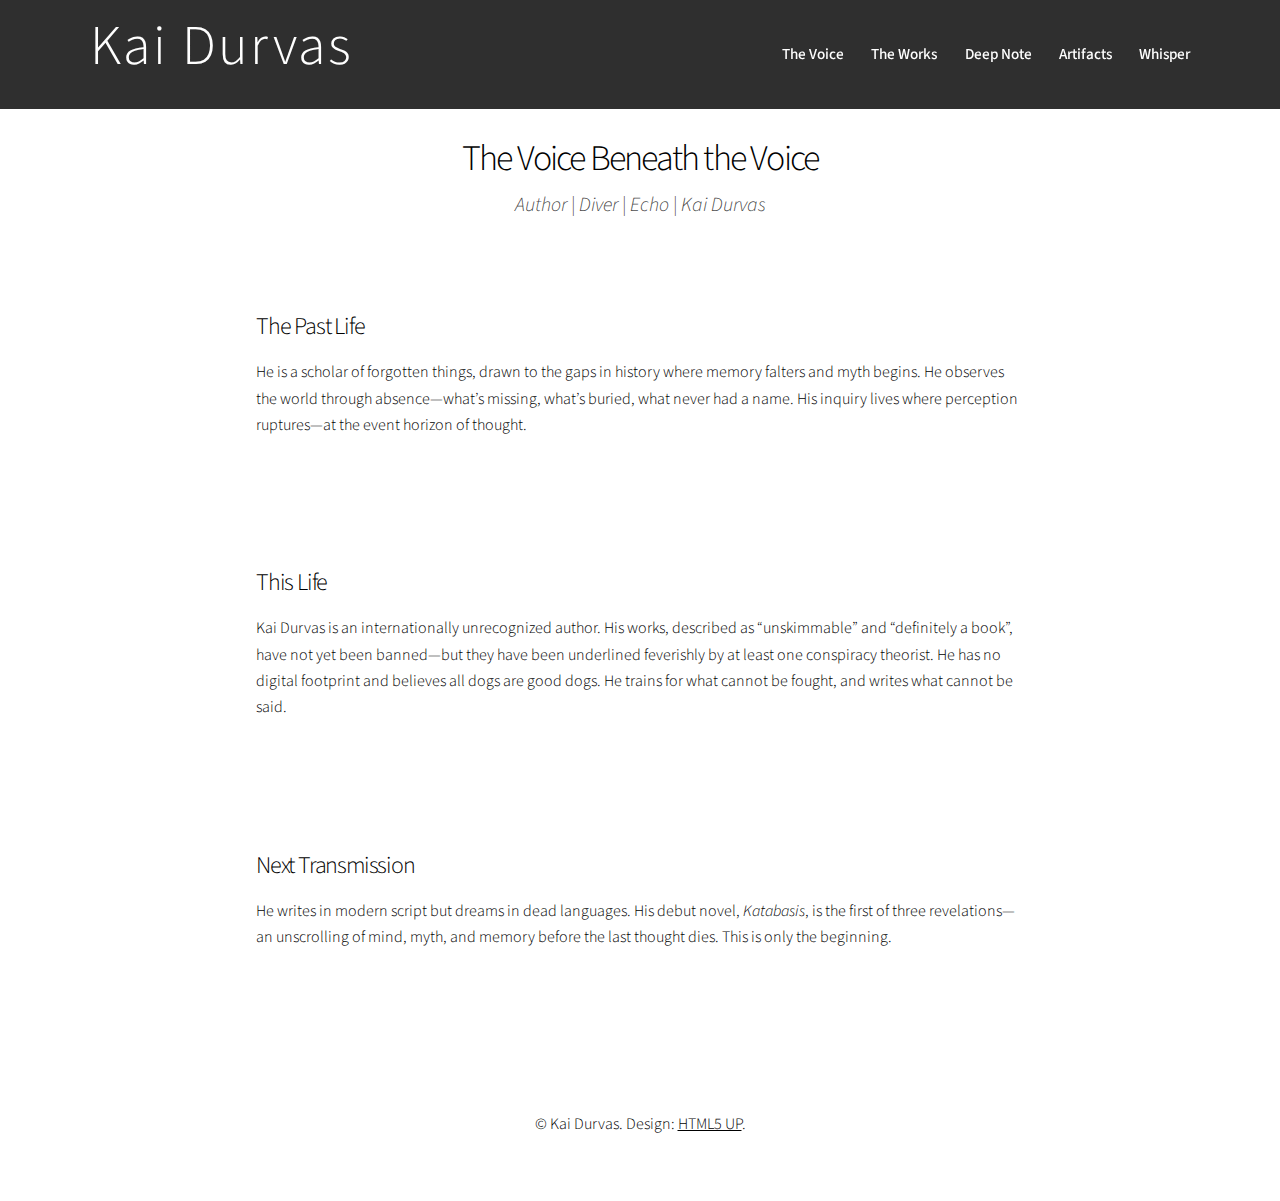
==== about.html @ 6f71d6e0 "Create about.html" ====
<!DOCTYPE html>
<html lang="en">
<head>
  <title>About | Kai Durvas</title>
  <meta charset="UTF-8">
  <meta name="viewport" content="width=device-width, initial-scale=1.0">
  <link rel="stylesheet" href="assets/css/main.css?v=4">
  <noscript><link rel="stylesheet" href="assets/css/noscript.css"></noscript>
</head>
<body class="is-preload">

<!-- Nav -->
<div id="nav-wrapper">
  <header id="site-nav">
    <div class="container">
      <h1><a href="index.html">Kai Durvas</a></h1>
      <nav>
        <ul>
          <li><a href="about.html">The Voice</a></li>
          <li><a href="books.html">The Works</a></li>
          <li><a href="deepnote.html">Deep Note</a></li>
          <li><a href="artifacts.html">Artifacts</a></li>
          <li><a href="contact.html">Whisper</a></li>
        </ul>
      </nav>
    </div>
  </header>
</div>

<!-- About Page Content -->
<section class="wrapper style1 align-center">
  <div class="inner">
    <header>
      <h2>The Voice Beneath the Voice</h2>
      <p>Author | Diver | Echo | Kai Durvas</p>
    </header>
    <section class="spotlight style1">
      <div class="content">
        <h3>The Past Life</h3>
        <p>He is a scholar of forgotten things, drawn to the gaps in history where memory falters and myth begins. He observes the world through absence—what’s missing, what’s buried, what never had a name. His inquiry lives where perception ruptures—at the event horizon of thought.</p>
      </div>
    </section>

    <section class="spotlight style1">
      <div class="content">
        <h3>This Life</h3>
        <p>Kai Durvas is an internationally unrecognized author. His works, described as “unskimmable” and “definitely a book”, have not yet been banned—but they have been underlined feverishly by at least one conspiracy theorist. He has no digital footprint and believes all dogs are good dogs. He trains for what cannot be fought, and writes what cannot be said.</p>
      </div>
    </section>

    <section class="spotlight style1">
      <div class="content">
        <h3>Next Transmission</h3>
        <p>He writes in modern script but dreams in dead languages. His debut novel, <em>Katabasis</em>, is the first of three revelations—an unscrolling of mind, myth, and memory before the last thought dies. This is only the beginning.</p>
      </div>
    </section>
  </div>
</section>

<!-- Footer -->
<footer class="wrapper style1 align-center">
  <div class="inner">
    <p>&copy; Kai Durvas. Design: <a href="https://html5up.net">HTML5 UP</a>.</p>
  </div>
</footer>

<!-- Scripts -->
<script src="assets/js/jquery.min.js"></script>
<script src="assets/js/jquery.scrollex.min.js"></script>
<script src="assets/js/jquery.scrolly.min.js"></script>
<script src="assets/js/browser.min.js"></script>
<script src="assets/js/breakpoints.min.js"></script>
<script src="assets/js/util.js"></script>
<script src="assets/js/main.js"></script>

</body>
</html>
---- assets/css/main.css ----
@import url(fontawesome-all.min.css);
@import url("https://fonts.googleapis.com/css?family=Source+Sans+Pro:300,300i,400,400i");

/*
	Story by HTML5 UP
	html5up.net | @ajlkn
	Free for personal and commercial use under the CCA 3.0 license (html5up.net/license)
*/

html, body, div, span, applet, object,
iframe, h1, h2, h3, h4, h5, h6, p, blockquote,
pre, a, abbr, acronym, address, big, cite,
code, del, dfn, em, img, ins, kbd, q, s, samp,
small, strike, strong, sub, sup, tt, var, b,
u, i, center, dl, dt, dd, ol, ul, li, fieldset,
form, label, legend, table, caption, tbody,
tfoot, thead, tr, th, td, article, aside,
canvas, details, embed, figure, figcaption,
footer, header, hgroup, menu, nav, output, ruby,
section, summary, time, mark, audio, video {
	margin: 0;
	padding: 0;
	border: 0;
	font-size: 100%;
	font: inherit;
	vertical-align: baseline;}

article, aside, details, figcaption, figure,
footer, header, hgroup, menu, nav, section {
	display: block;}

body {
	line-height: 1;
}

ol, ul {
	list-style: none;
}

blockquote, q {
	quotes: none;
}

	blockquote:before, blockquote:after, q:before, q:after {
		content: '';
		content: none;
	}

table {
	border-collapse: collapse;
	border-spacing: 0;
}

body {
	-webkit-text-size-adjust: none;
}

mark {
	background-color: transparent;
	color: inherit;
}

input::-moz-focus-inner {
	border: 0;
	padding: 0;
}

input, select, textarea {
	-moz-appearance: none;
	-webkit-appearance: none;
	-ms-appearance: none;
	appearance: none;
}

/* Basic */

	@-ms-viewport {
		width: device-width;
	}

	body {
		-ms-overflow-style: scrollbar;
	}

	@media screen and (max-width: 480px) {

		html, body {
			min-width: 320px;
		}

	}

	html {
		box-sizing: border-box;
	}

	*, *:before, *:after {
		box-sizing: inherit;
	}

	body {
		background: #ffffff;
	}

		body.is-preload *, body.is-preload *:before, body.is-preload *:after {
			-moz-animation: none !important;
			-webkit-animation: none !important;
			-ms-animation: none !important;
			animation: none !important;
			-moz-transition: none !important;
			-webkit-transition: none !important;
			-ms-transition: none !important;
			transition: none !important;
		}

/* Type */

	html {
		font-size: 18pt;
	}

		@media screen and (max-width: 1680px) {

			html {
				font-size: 14pt;
			}

		}

		@media screen and (max-width: 1280px) {

			html {
				font-size: 12pt;
			}

		}

		@media screen and (max-width: 736px) {

			html {
				font-size: 11pt;
			}

		}

		@media screen and (max-width: 360px) {

			html {
				font-size: 10pt;
			}

		}

	body {
		background-color: #ffffff;
		color: #000000;
	}

	body, input, select, textarea {
		font-family: "Source Sans Pro", Helvetica, sans-serif;
		font-size: 1rem;
		font-weight: 300;
		line-height: 1.65;
	}

	a {
		-moz-transition: color 0.2s ease-in-out;
		-webkit-transition: color 0.2s ease-in-out;
		-ms-transition: color 0.2s ease-in-out;
		transition: color 0.2s ease-in-out;
		text-decoration: underline;
	}

		a:hover {
			text-decoration: none;
		}

	strong, b {
		font-weight: 400;
	}

	em, i {
		font-style: italic;
	}

	p {
		margin: 0 0 2rem 0;
	}

		p.major {
			font-size: 1.25rem;
		}

	h1, h2, h3, h4, h5, h6 {
		font-weight: 300;
		line-height: 1.375;
		letter-spacing: -0.05em;
		margin: 0 0 1rem 0;
	}

		h1 a, h2 a, h3 a, h4 a, h5 a, h6 a {
			color: inherit;
			text-decoration: none;
		}

	h1 {
		font-size: 3.5rem;
		line-height: 1.2;
	}

	h2 {
		font-size: 2.25rem;
	}

	h3 {
		font-size: 1.5rem;
	}

	h4 {
		font-size: 1.1rem;
	}

	h5 {
		font-size: 0.9rem;
	}

	h6 {
		font-size: 0.7rem;
	}

	sub {
		font-size: 0.8rem;
		position: relative;
		top: 0.5rem;
	}

	sup {
		font-size: 0.8rem;
		position: relative;
		top: -0.5rem;
	}

	blockquote {
		border-left: solid 4px;
		font-style: italic;
		margin: 0 0 2rem 0;
		padding: 0.5rem 0 0.5rem 2rem;
	}

	code {
		border-radius: 4px;
		font-family: "Courier New", monospace;
		font-size: 0.9em;
		margin: 0 0.25rem;
		padding: 0.25rem 0.325rem;
	}

	pre {
		-webkit-overflow-scrolling: touch;
		font-family: "Courier New", monospace;
		font-size: 0.9em;
		margin: 0 0 2rem 0;
	}

		pre code {
			display: block;
			line-height: 1.5;
			padding: 0.75rem 1rem;
			overflow-x: auto;
		}

	hr {
		border: 0;
		border-bottom: solid 1px;
		margin: 2.5rem 0;
	}

		hr.major {
			margin: 3.5rem 0;
		}

	.align-left {
		text-align: left;
	}

	.align-center {
		text-align: center;
	}

	.align-right {
		text-align: right;
	}

	@media screen and (max-width: 736px) {

		p.major {
			font-size: 1.1rem;
		}

		h1 {
			font-size: 2.5rem;
		}

		h2 {
			font-size: 2rem;
		}

		h3 {
			font-size: 1.25rem;
		}

		h4 {
			font-size: 1rem;
		}

	}

	input, select, textarea {
		color: #000000;
	}

	a {
		color: #000000;
	}

		a:hover {
			color: #47D3E5;
		}

	strong, b {
		color: #000000;
	}

	h1, h2, h3, h4, h5, h6 {
		color: #000000;
	}

	blockquote {
		border-left-color: rgba(0, 0, 0, 0.2);
	}

	code {
		background: rgba(0, 0, 0, 0.05);
		border-color: rgba(0, 0, 0, 0.2);
	}

	hr {
		border-bottom-color: rgba(0, 0, 0, 0.2);
	}

/* Row */

	.row {
		display: flex;
		flex-wrap: wrap;
		box-sizing: border-box;
		align-items: stretch;
	}

		.row > * {
			box-sizing: border-box;
		}

		.row.gtr-uniform > * > :last-child {
			margin-bottom: 0;
		}

		.row.aln-left {
			justify-content: flex-start;
		}

		.row.aln-center {
			justify-content: center;
		}

		.row.aln-right {
			justify-content: flex-end;
		}

		.row.aln-top {
			align-items: flex-start;
		}

		.row.aln-middle {
			align-items: center;
		}

		.row.aln-bottom {
			align-items: flex-end;
		}

		.row > .imp {
			order: -1;
		}

		.row > .col-1 {
			width: 8.33333%;
		}

		.row > .off-1 {
			margin-left: 8.33333%;
		}

		.row > .col-2 {
			width: 16.66667%;
		}

		.row > .off-2 {
			margin-left: 16.66667%;
		}

		.row > .col-3 {
			width: 25%;
		}

		.row > .off-3 {
			margin-left: 25%;
		}

		.row > .col-4 {
			width: 33.33333%;
		}

		.row > .off-4 {
			margin-left: 33.33333%;
		}

		.row > .col-5 {
			width: 41.66667%;
		}

		.row > .off-5 {
			margin-left: 41.66667%;
		}

		.row > .col-6 {
			width: 50%;
		}

		.row > .off-6 {
			margin-left: 50%;
		}

		.row > .col-7 {
			width: 58.33333%;
		}

		.row > .off-7 {
			margin-left: 58.33333%;
		}

		.row > .col-8 {
			width: 66.66667%;
		}

		.row > .off-8 {
			margin-left: 66.66667%;
		}

		.row > .col-9 {
			width: 75%;
		}

		.row > .off-9 {
			margin-left: 75%;
		}

		.row > .col-10 {
			width: 83.33333%;
		}

		.row > .off-10 {
			margin-left: 83.33333%;
		}

		.row > .col-11 {
			width: 91.66667%;
		}

		.row > .off-11 {
			margin-left: 91.66667%;
		}

		.row > .col-12 {
			width: 100%;
		}

		.row > .off-12 {
			margin-left: 100%;
		}

		.row.gtr-0 {
			margin-top: 0;
			margin-left: 0rem;
		}

			.row.gtr-0 > * {
				padding: 0 0 0 0rem;
			}

			.row.gtr-0.gtr-uniform {
				margin-top: 0rem;
			}

				.row.gtr-0.gtr-uniform > * {
					padding-top: 0rem;
				}

		.row.gtr-25 {
			margin-top: 0;
			margin-left: -0.5rem;
		}

			.row.gtr-25 > * {
				padding: 0 0 0 0.5rem;
			}

			.row.gtr-25.gtr-uniform {
				margin-top: -0.5rem;
			}

				.row.gtr-25.gtr-uniform > * {
					padding-top: 0.5rem;
				}

		.row.gtr-50 {
			margin-top: 0;
			margin-left: -1rem;
		}

			.row.gtr-50 > * {
				padding: 0 0 0 1rem;
			}

			.row.gtr-50.gtr-uniform {
				margin-top: -1rem;
			}

				.row.gtr-50.gtr-uniform > * {
					padding-top: 1rem;
				}

		.row {
			margin-top: 0;
			margin-left: -2rem;
		}

			.row > * {
				padding: 0 0 0 2rem;
			}

			.row.gtr-uniform {
				margin-top: -2rem;
			}

				.row.gtr-uniform > * {
					padding-top: 2rem;
				}

		.row.gtr-150 {
			margin-top: 0;
			margin-left: -3rem;
		}

			.row.gtr-150 > * {
				padding: 0 0 0 3rem;
			}

			.row.gtr-150.gtr-uniform {
				margin-top: -3rem;
			}

				.row.gtr-150.gtr-uniform > * {
					padding-top: 3rem;
				}

		.row.gtr-200 {
			margin-top: 0;
			margin-left: -4rem;
		}

			.row.gtr-200 > * {
				padding: 0 0 0 4rem;
			}

			.row.gtr-200.gtr-uniform {
				margin-top: -4rem;
			}

				.row.gtr-200.gtr-uniform > * {
					padding-top: 4rem;
				}

		@media screen and (max-width: 1680px) {

			.row {
				display: flex;
				flex-wrap: wrap;
				box-sizing: border-box;
				align-items: stretch;
			}

				.row > * {
					box-sizing: border-box;
				}

				.row.gtr-uniform > * > :last-child {
					margin-bottom: 0;
				}

				.row.aln-left {
					justify-content: flex-start;
				}

				.row.aln-center {
					justify-content: center;
				}

				.row.aln-right {
					justify-content: flex-end;
				}

				.row.aln-top {
					align-items: flex-start;
				}

				.row.aln-middle {
					align-items: center;
				}

				.row.aln-bottom {
					align-items: flex-end;
				}

				.row > .imp-xlarge {
					order: -1;
				}

				.row > .col-1-xlarge {
					width: 8.33333%;
				}

				.row > .off-1-xlarge {
					margin-left: 8.33333%;
				}

				.row > .col-2-xlarge {
					width: 16.66667%;
				}

				.row > .off-2-xlarge {
					margin-left: 16.66667%;
				}

				.row > .col-3-xlarge {
					width: 25%;
				}

				.row > .off-3-xlarge {
					margin-left: 25%;
				}

				.row > .col-4-xlarge {
					width: 33.33333%;
				}

				.row > .off-4-xlarge {
					margin-left: 33.33333%;
				}

				.row > .col-5-xlarge {
					width: 41.66667%;
				}

				.row > .off-5-xlarge {
					margin-left: 41.66667%;
				}

				.row > .col-6-xlarge {
					width: 50%;
				}

				.row > .off-6-xlarge {
					margin-left: 50%;
				}

				.row > .col-7-xlarge {
					width: 58.33333%;
				}

				.row > .off-7-xlarge {
					margin-left: 58.33333%;
				}

				.row > .col-8-xlarge {
					width: 66.66667%;
				}

				.row > .off-8-xlarge {
					margin-left: 66.66667%;
				}

				.row > .col-9-xlarge {
					width: 75%;
				}

				.row > .off-9-xlarge {
					margin-left: 75%;
				}

				.row > .col-10-xlarge {
					width: 83.33333%;
				}

				.row > .off-10-xlarge {
					margin-left: 83.33333%;
				}

				.row > .col-11-xlarge {
					width: 91.66667%;
				}

				.row > .off-11-xlarge {
					margin-left: 91.66667%;
				}

				.row > .col-12-xlarge {
					width: 100%;
				}

				.row > .off-12-xlarge {
					margin-left: 100%;
				}

				.row.gtr-0 {
					margin-top: 0;
					margin-left: 0rem;
				}

					.row.gtr-0 > * {
						padding: 0 0 0 0rem;
					}

					.row.gtr-0.gtr-uniform {
						margin-top: 0rem;
					}

						.row.gtr-0.gtr-uniform > * {
							padding-top: 0rem;
						}

				.row.gtr-25 {
					margin-top: 0;
					margin-left: -0.5rem;
				}

					.row.gtr-25 > * {
						padding: 0 0 0 0.5rem;
					}

					.row.gtr-25.gtr-uniform {
						margin-top: -0.5rem;
					}

						.row.gtr-25.gtr-uniform > * {
							padding-top: 0.5rem;
						}

				.row.gtr-50 {
					margin-top: 0;
					margin-left: -1rem;
				}

					.row.gtr-50 > * {
						padding: 0 0 0 1rem;
					}

					.row.gtr-50.gtr-uniform {
						margin-top: -1rem;
					}

						.row.gtr-50.gtr-uniform > * {
							padding-top: 1rem;
						}

				.row {
					margin-top: 0;
					margin-left: -2rem;
				}

					.row > * {
						padding: 0 0 0 2rem;
					}

					.row.gtr-uniform {
						margin-top: -2rem;
					}

						.row.gtr-uniform > * {
							padding-top: 2rem;
						}

				.row.gtr-150 {
					margin-top: 0;
					margin-left: -3rem;
				}

					.row.gtr-150 > * {
						padding: 0 0 0 3rem;
					}

					.row.gtr-150.gtr-uniform {
						margin-top: -3rem;
					}

						.row.gtr-150.gtr-uniform > * {
							padding-top: 3rem;
						}

				.row.gtr-200 {
					margin-top: 0;
					margin-left: -4rem;
				}

					.row.gtr-200 > * {
						padding: 0 0 0 4rem;
					}

					.row.gtr-200.gtr-uniform {
						margin-top: -4rem;
					}

						.row.gtr-200.gtr-uniform > * {
							padding-top: 4rem;
						}

		}

		@media screen and (max-width: 1280px) {

			.row {
				display: flex;
				flex-wrap: wrap;
				box-sizing: border-box;
				align-items: stretch;
			}

				.row > * {
					box-sizing: border-box;
				}

				.row.gtr-uniform > * > :last-child {
					margin-bottom: 0;
				}

				.row.aln-left {
					justify-content: flex-start;
				}

				.row.aln-center {
					justify-content: center;
				}

				.row.aln-right {
					justify-content: flex-end;
				}

				.row.aln-top {
					align-items: flex-start;
				}

				.row.aln-middle {
					align-items: center;
				}

				.row.aln-bottom {
					align-items: flex-end;
				}

				.row > .imp-large {
					order: -1;
				}

				.row > .col-1-large {
					width: 8.33333%;
				}

				.row > .off-1-large {
					margin-left: 8.33333%;
				}

				.row > .col-2-large {
					width: 16.66667%;
				}

				.row > .off-2-large {
					margin-left: 16.66667%;
				}

				.row > .col-3-large {
					width: 25%;
				}

				.row > .off-3-large {
					margin-left: 25%;
				}

				.row > .col-4-large {
					width: 33.33333%;
				}

				.row > .off-4-large {
					margin-left: 33.33333%;
				}

				.row > .col-5-large {
					width: 41.66667%;
				}

				.row > .off-5-large {
					margin-left: 41.66667%;
				}

				.row > .col-6-large {
					width: 50%;
				}

				.row > .off-6-large {
					margin-left: 50%;
				}

				.row > .col-7-large {
					width: 58.33333%;
				}

				.row > .off-7-large {
					margin-left: 58.33333%;
				}

				.row > .col-8-large {
					width: 66.66667%;
				}

				.row > .off-8-large {
					margin-left: 66.66667%;
				}

				.row > .col-9-large {
					width: 75%;
				}

				.row > .off-9-large {
					margin-left: 75%;
				}

				.row > .col-10-large {
					width: 83.33333%;
				}

				.row > .off-10-large {
					margin-left: 83.33333%;
				}

				.row > .col-11-large {
					width: 91.66667%;
				}

				.row > .off-11-large {
					margin-left: 91.66667%;
				}

				.row > .col-12-large {
					width: 100%;
				}

				.row > .off-12-large {
					margin-left: 100%;
				}

				.row.gtr-0 {
					margin-top: 0;
					margin-left: 0rem;
				}

					.row.gtr-0 > * {
						padding: 0 0 0 0rem;
					}

					.row.gtr-0.gtr-uniform {
						margin-top: 0rem;
					}

						.row.gtr-0.gtr-uniform > * {
							padding-top: 0rem;
						}

				.row.gtr-25 {
					margin-top: 0;
					margin-left: -0.5rem;
				}

					.row.gtr-25 > * {
						padding: 0 0 0 0.5rem;
					}

					.row.gtr-25.gtr-uniform {
						margin-top: -0.5rem;
					}

						.row.gtr-25.gtr-uniform > * {
							padding-top: 0.5rem;
						}

				.row.gtr-50 {
					margin-top: 0;
					margin-left: -1rem;
				}

					.row.gtr-50 > * {
						padding: 0 0 0 1rem;
					}

					.row.gtr-50.gtr-uniform {
						margin-top: -1rem;
					}

						.row.gtr-50.gtr-uniform > * {
							padding-top: 1rem;
						}

				.row {
					margin-top: 0;
					margin-left: -2rem;
				}

					.row > * {
						padding: 0 0 0 2rem;
					}

					.row.gtr-uniform {
						margin-top: -2rem;
					}

						.row.gtr-uniform > * {
							padding-top: 2rem;
						}

				.row.gtr-150 {
					margin-top: 0;
					margin-left: -3rem;
				}

					.row.gtr-150 > * {
						padding: 0 0 0 3rem;
					}

					.row.gtr-150.gtr-uniform {
						margin-top: -3rem;
					}

						.row.gtr-150.gtr-uniform > * {
							padding-top: 3rem;
						}

				.row.gtr-200 {
					margin-top: 0;
					margin-left: -4rem;
				}

					.row.gtr-200 > * {
						padding: 0 0 0 4rem;
					}

					.row.gtr-200.gtr-uniform {
						margin-top: -4rem;
					}

						.row.gtr-200.gtr-uniform > * {
							padding-top: 4rem;
						}

		}

		@media screen and (max-width: 980px) {

			.row {
				display: flex;
				flex-wrap: wrap;
				box-sizing: border-box;
				align-items: stretch;
			}

				.row > * {
					box-sizing: border-box;
				}

				.row.gtr-uniform > * > :last-child {
					margin-bottom: 0;
				}

				.row.aln-left {
					justify-content: flex-start;
				}

				.row.aln-center {
					justify-content: center;
				}

				.row.aln-right {
					justify-content: flex-end;
				}

				.row.aln-top {
					align-items: flex-start;
				}

				.row.aln-middle {
					align-items: center;
				}

				.row.aln-bottom {
					align-items: flex-end;
				}

				.row > .imp-medium {
					order: -1;
				}

				.row > .col-1-medium {
					width: 8.33333%;
				}

				.row > .off-1-medium {
					margin-left: 8.33333%;
				}

				.row > .col-2-medium {
					width: 16.66667%;
				}

				.row > .off-2-medium {
					margin-left: 16.66667%;
				}

				.row > .col-3-medium {
					width: 25%;
				}

				.row > .off-3-medium {
					margin-left: 25%;
				}

				.row > .col-4-medium {
					width: 33.33333%;
				}

				.row > .off-4-medium {
					margin-left: 33.33333%;
				}

				.row > .col-5-medium {
					width: 41.66667%;
				}

				.row > .off-5-medium {
					margin-left: 41.66667%;
				}

				.row > .col-6-medium {
					width: 50%;
				}

				.row > .off-6-medium {
					margin-left: 50%;
				}

				.row > .col-7-medium {
					width: 58.33333%;
				}

				.row > .off-7-medium {
					margin-left: 58.33333%;
				}

				.row > .col-8-medium {
					width: 66.66667%;
				}

				.row > .off-8-medium {
					margin-left: 66.66667%;
				}

				.row > .col-9-medium {
					width: 75%;
				}

				.row > .off-9-medium {
					margin-left: 75%;
				}

				.row > .col-10-medium {
					width: 83.33333%;
				}

				.row > .off-10-medium {
					margin-left: 83.33333%;
				}

				.row > .col-11-medium {
					width: 91.66667%;
				}

				.row > .off-11-medium {
					margin-left: 91.66667%;
				}

				.row > .col-12-medium {
					width: 100%;
				}

				.row > .off-12-medium {
					margin-left: 100%;
				}

				.row.gtr-0 {
					margin-top: 0;
					margin-left: 0rem;
				}

					.row.gtr-0 > * {
						padding: 0 0 0 0rem;
					}

					.row.gtr-0.gtr-uniform {
						margin-top: 0rem;
					}

						.row.gtr-0.gtr-uniform > * {
							padding-top: 0rem;
						}

				.row.gtr-25 {
					margin-top: 0;
					margin-left: -0.5rem;
				}

					.row.gtr-25 > * {
						padding: 0 0 0 0.5rem;
					}

					.row.gtr-25.gtr-uniform {
						margin-top: -0.5rem;
					}

						.row.gtr-25.gtr-uniform > * {
							padding-top: 0.5rem;
						}

				.row.gtr-50 {
					margin-top: 0;
					margin-left: -1rem;
				}

					.row.gtr-50 > * {
						padding: 0 0 0 1rem;
					}

					.row.gtr-50.gtr-uniform {
						margin-top: -1rem;
					}

						.row.gtr-50.gtr-uniform > * {
							padding-top: 1rem;
						}

				.row {
					margin-top: 0;
					margin-left: -2rem;
				}

					.row > * {
						padding: 0 0 0 2rem;
					}

					.row.gtr-uniform {
						margin-top: -2rem;
					}

						.row.gtr-uniform > * {
							padding-top: 2rem;
						}

				.row.gtr-150 {
					margin-top: 0;
					margin-left: -3rem;
				}

					.row.gtr-150 > * {
						padding: 0 0 0 3rem;
					}

					.row.gtr-150.gtr-uniform {
						margin-top: -3rem;
					}

						.row.gtr-150.gtr-uniform > * {
							padding-top: 3rem;
						}

				.row.gtr-200 {
					margin-top: 0;
					margin-left: -4rem;
				}

					.row.gtr-200 > * {
						padding: 0 0 0 4rem;
					}

					.row.gtr-200.gtr-uniform {
						margin-top: -4rem;
					}

						.row.gtr-200.gtr-uniform > * {
							padding-top: 4rem;
						}

		}

		@media screen and (max-width: 736px) {

			.row {
				display: flex;
				flex-wrap: wrap;
				box-sizing: border-box;
				align-items: stretch;
			}

				.row > * {
					box-sizing: border-box;
				}

				.row.gtr-uniform > * > :last-child {
					margin-bottom: 0;
				}

				.row.aln-left {
					justify-content: flex-start;
				}

				.row.aln-center {
					justify-content: center;
				}

				.row.aln-right {
					justify-content: flex-end;
				}

				.row.aln-top {
					align-items: flex-start;
				}

				.row.aln-middle {
					align-items: center;
				}

				.row.aln-bottom {
					align-items: flex-end;
				}

				.row > .imp-small {
					order: -1;
				}

				.row > .col-1-small {
					width: 8.33333%;
				}

				.row > .off-1-small {
					margin-left: 8.33333%;
				}

				.row > .col-2-small {
					width: 16.66667%;
				}

				.row > .off-2-small {
					margin-left: 16.66667%;
				}

				.row > .col-3-small {
					width: 25%;
				}

				.row > .off-3-small {
					margin-left: 25%;
				}

				.row > .col-4-small {
					width: 33.33333%;
				}

				.row > .off-4-small {
					margin-left: 33.33333%;
				}

				.row > .col-5-small {
					width: 41.66667%;
				}

				.row > .off-5-small {
					margin-left: 41.66667%;
				}

				.row > .col-6-small {
					width: 50%;
				}

				.row > .off-6-small {
					margin-left: 50%;
				}

				.row > .col-7-small {
					width: 58.33333%;
				}

				.row > .off-7-small {
					margin-left: 58.33333%;
				}

				.row > .col-8-small {
					width: 66.66667%;
				}

				.row > .off-8-small {
					margin-left: 66.66667%;
				}

				.row > .col-9-small {
					width: 75%;
				}

				.row > .off-9-small {
					margin-left: 75%;
				}

				.row > .col-10-small {
					width: 83.33333%;
				}

				.row > .off-10-small {
					margin-left: 83.33333%;
				}

				.row > .col-11-small {
					width: 91.66667%;
				}

				.row > .off-11-small {
					margin-left: 91.66667%;
				}

				.row > .col-12-small {
					width: 100%;
				}

				.row > .off-12-small {
					margin-left: 100%;
				}

				.row.gtr-0 {
					margin-top: 0;
					margin-left: 0rem;
				}

					.row.gtr-0 > * {
						padding: 0 0 0 0rem;
					}

					.row.gtr-0.gtr-uniform {
						margin-top: 0rem;
					}

						.row.gtr-0.gtr-uniform > * {
							padding-top: 0rem;
						}

				.row.gtr-25 {
					margin-top: 0;
					margin-left: -0.5rem;
				}

					.row.gtr-25 > * {
						padding: 0 0 0 0.5rem;
					}

					.row.gtr-25.gtr-uniform {
						margin-top: -0.5rem;
					}

						.row.gtr-25.gtr-uniform > * {
							padding-top: 0.5rem;
						}

				.row.gtr-50 {
					margin-top: 0;
					margin-left: -1rem;
				}

					.row.gtr-50 > * {
						padding: 0 0 0 1rem;
					}

					.row.gtr-50.gtr-uniform {
						margin-top: -1rem;
					}

						.row.gtr-50.gtr-uniform > * {
							padding-top: 1rem;
						}

				.row {
					margin-top: 0;
					margin-left: -2rem;
				}

					.row > * {
						padding: 0 0 0 2rem;
					}

					.row.gtr-uniform {
						margin-top: -2rem;
					}

						.row.gtr-uniform > * {
							padding-top: 2rem;
						}

				.row.gtr-150 {
					margin-top: 0;
					margin-left: -3rem;
				}

					.row.gtr-150 > * {
						padding: 0 0 0 3rem;
					}

					.row.gtr-150.gtr-uniform {
						margin-top: -3rem;
					}

						.row.gtr-150.gtr-uniform > * {
							padding-top: 3rem;
						}

				.row.gtr-200 {
					margin-top: 0;
					margin-left: -4rem;
				}

					.row.gtr-200 > * {
						padding: 0 0 0 4rem;
					}

					.row.gtr-200.gtr-uniform {
						margin-top: -4rem;
					}

						.row.gtr-200.gtr-uniform > * {
							padding-top: 4rem;
						}

		}

		@media screen and (max-width: 480px) {

			.row {
				display: flex;
				flex-wrap: wrap;
				box-sizing: border-box;
				align-items: stretch;
			}

				.row > * {
					box-sizing: border-box;
				}

				.row.gtr-uniform > * > :last-child {
					margin-bottom: 0;
				}

				.row.aln-left {
					justify-content: flex-start;
				}

				.row.aln-center {
					justify-content: center;
				}

				.row.aln-right {
					justify-content: flex-end;
				}

				.row.aln-top {
					align-items: flex-start;
				}

				.row.aln-middle {
					align-items: center;
				}

				.row.aln-bottom {
					align-items: flex-end;
				}

				.row > .imp-xsmall {
					order: -1;
				}

				.row > .col-1-xsmall {
					width: 8.33333%;
				}

				.row > .off-1-xsmall {
					margin-left: 8.33333%;
				}

				.row > .col-2-xsmall {
					width: 16.66667%;
				}

				.row > .off-2-xsmall {
					margin-left: 16.66667%;
				}

				.row > .col-3-xsmall {
					width: 25%;
				}

				.row > .off-3-xsmall {
					margin-left: 25%;
				}

				.row > .col-4-xsmall {
					width: 33.33333%;
				}

				.row > .off-4-xsmall {
					margin-left: 33.33333%;
				}

				.row > .col-5-xsmall {
					width: 41.66667%;
				}

				.row > .off-5-xsmall {
					margin-left: 41.66667%;
				}

				.row > .col-6-xsmall {
					width: 50%;
				}

				.row > .off-6-xsmall {
					margin-left: 50%;
				}

				.row > .col-7-xsmall {
					width: 58.33333%;
				}

				.row > .off-7-xsmall {
					margin-left: 58.33333%;
				}

				.row > .col-8-xsmall {
					width: 66.66667%;
				}

				.row > .off-8-xsmall {
					margin-left: 66.66667%;
				}

				.row > .col-9-xsmall {
					width: 75%;
				}

				.row > .off-9-xsmall {
					margin-left: 75%;
				}

				.row > .col-10-xsmall {
					width: 83.33333%;
				}

				.row > .off-10-xsmall {
					margin-left: 83.33333%;
				}

				.row > .col-11-xsmall {
					width: 91.66667%;
				}

				.row > .off-11-xsmall {
					margin-left: 91.66667%;
				}

				.row > .col-12-xsmall {
					width: 100%;
				}

				.row > .off-12-xsmall {
					margin-left: 100%;
				}

				.row.gtr-0 {
					margin-top: 0;
					margin-left: 0rem;
				}

					.row.gtr-0 > * {
						padding: 0 0 0 0rem;
					}

					.row.gtr-0.gtr-uniform {
						margin-top: 0rem;
					}

						.row.gtr-0.gtr-uniform > * {
							padding-top: 0rem;
						}

				.row.gtr-25 {
					margin-top: 0;
					margin-left: -0.5rem;
				}

					.row.gtr-25 > * {
						padding: 0 0 0 0.5rem;
					}

					.row.gtr-25.gtr-uniform {
						margin-top: -0.5rem;
					}

						.row.gtr-25.gtr-uniform > * {
							padding-top: 0.5rem;
						}

				.row.gtr-50 {
					margin-top: 0;
					margin-left: -1rem;
				}

					.row.gtr-50 > * {
						padding: 0 0 0 1rem;
					}

					.row.gtr-50.gtr-uniform {
						margin-top: -1rem;
					}

						.row.gtr-50.gtr-uniform > * {
							padding-top: 1rem;
						}

				.row {
					margin-top: 0;
					margin-left: -2rem;
				}

					.row > * {
						padding: 0 0 0 2rem;
					}

					.row.gtr-uniform {
						margin-top: -2rem;
					}

						.row.gtr-uniform > * {
							padding-top: 2rem;
						}

				.row.gtr-150 {
					margin-top: 0;
					margin-left: -3rem;
				}

					.row.gtr-150 > * {
						padding: 0 0 0 3rem;
					}

					.row.gtr-150.gtr-uniform {
						margin-top: -3rem;
					}

						.row.gtr-150.gtr-uniform > * {
							padding-top: 3rem;
						}

				.row.gtr-200 {
					margin-top: 0;
					margin-left: -4rem;
				}

					.row.gtr-200 > * {
						padding: 0 0 0 4rem;
					}

					.row.gtr-200.gtr-uniform {
						margin-top: -4rem;
					}

						.row.gtr-200.gtr-uniform > * {
							padding-top: 4rem;
						}

		}

		@media screen and (max-width: 360px) {

			.row {
				display: flex;
				flex-wrap: wrap;
				box-sizing: border-box;
				align-items: stretch;
			}

				.row > * {
					box-sizing: border-box;
				}

				.row.gtr-uniform > * > :last-child {
					margin-bottom: 0;
				}

				.row.aln-left {
					justify-content: flex-start;
				}

				.row.aln-center {
					justify-content: center;
				}

				.row.aln-right {
					justify-content: flex-end;
				}

				.row.aln-top {
					align-items: flex-start;
				}

				.row.aln-middle {
					align-items: center;
				}

				.row.aln-bottom {
					align-items: flex-end;
				}

				.row > .imp-xxsmall {
					order: -1;
				}

				.row > .col-1-xxsmall {
					width: 8.33333%;
				}

				.row > .off-1-xxsmall {
					margin-left: 8.33333%;
				}

				.row > .col-2-xxsmall {
					width: 16.66667%;
				}

				.row > .off-2-xxsmall {
					margin-left: 16.66667%;
				}

				.row > .col-3-xxsmall {
					width: 25%;
				}

				.row > .off-3-xxsmall {
					margin-left: 25%;
				}

				.row > .col-4-xxsmall {
					width: 33.33333%;
				}

				.row > .off-4-xxsmall {
					margin-left: 33.33333%;
				}

				.row > .col-5-xxsmall {
					width: 41.66667%;
				}

				.row > .off-5-xxsmall {
					margin-left: 41.66667%;
				}

				.row > .col-6-xxsmall {
					width: 50%;
				}

				.row > .off-6-xxsmall {
					margin-left: 50%;
				}

				.row > .col-7-xxsmall {
					width: 58.33333%;
				}

				.row > .off-7-xxsmall {
					margin-left: 58.33333%;
				}

				.row > .col-8-xxsmall {
					width: 66.66667%;
				}

				.row > .off-8-xxsmall {
					margin-left: 66.66667%;
				}

				.row > .col-9-xxsmall {
					width: 75%;
				}

				.row > .off-9-xxsmall {
					margin-left: 75%;
				}

				.row > .col-10-xxsmall {
					width: 83.33333%;
				}

				.row > .off-10-xxsmall {
					margin-left: 83.33333%;
				}

				.row > .col-11-xxsmall {
					width: 91.66667%;
				}

				.row > .off-11-xxsmall {
					margin-left: 91.66667%;
				}

				.row > .col-12-xxsmall {
					width: 100%;
				}

				.row > .off-12-xxsmall {
					margin-left: 100%;
				}

				.row.gtr-0 {
					margin-top: 0;
					margin-left: 0rem;
				}

					.row.gtr-0 > * {
						padding: 0 0 0 0rem;
					}

					.row.gtr-0.gtr-uniform {
						margin-top: 0rem;
					}

						.row.gtr-0.gtr-uniform > * {
							padding-top: 0rem;
						}

				.row.gtr-25 {
					margin-top: 0;
					margin-left: -0.5rem;
				}

					.row.gtr-25 > * {
						padding: 0 0 0 0.5rem;
					}

					.row.gtr-25.gtr-uniform {
						margin-top: -0.5rem;
					}

						.row.gtr-25.gtr-uniform > * {
							padding-top: 0.5rem;
						}

				.row.gtr-50 {
					margin-top: 0;
					margin-left: -1rem;
				}

					.row.gtr-50 > * {
						padding: 0 0 0 1rem;
					}

					.row.gtr-50.gtr-uniform {
						margin-top: -1rem;
					}

						.row.gtr-50.gtr-uniform > * {
							padding-top: 1rem;
						}

				.row {
					margin-top: 0;
					margin-left: -2rem;
				}

					.row > * {
						padding: 0 0 0 2rem;
					}

					.row.gtr-uniform {
						margin-top: -2rem;
					}

						.row.gtr-uniform > * {
							padding-top: 2rem;
						}

				.row.gtr-150 {
					margin-top: 0;
					margin-left: -3rem;
				}

					.row.gtr-150 > * {
						padding: 0 0 0 3rem;
					}

					.row.gtr-150.gtr-uniform {
						margin-top: -3rem;
					}

						.row.gtr-150.gtr-uniform > * {
							padding-top: 3rem;
						}

				.row.gtr-200 {
					margin-top: 0;
					margin-left: -4rem;
				}

					.row.gtr-200 > * {
						padding: 0 0 0 4rem;
					}

					.row.gtr-200.gtr-uniform {
						margin-top: -4rem;
					}

						.row.gtr-200.gtr-uniform > * {
							padding-top: 4rem;
						}

		}

/* Box */

	.box {
		border-radius: 4px;
		border: solid 1px;
		margin-bottom: 2rem;
		padding: 1.5rem;
	}

		.box > :last-child,
		.box > :last-child > :last-child,
		.box > :last-child > :last-child > :last-child {
			margin-bottom: 0;
		}

		.box.alt {
			border: 0;
			border-radius: 0;
			padding: 0;
		}

	.box {
		border-color: rgba(0, 0, 0, 0.2);
	}

/* Button */

	input[type="submit"],
	input[type="reset"],
	input[type="button"],
	button,
	.button {
		-moz-appearance: none;
		-webkit-appearance: none;
		-ms-appearance: none;
		appearance: none;
		-moz-transition: background-color 0.2s ease-in-out, box-shadow 0.2s ease-in-out, color 0.2s ease-in-out;
		-webkit-transition: background-color 0.2s ease-in-out, box-shadow 0.2s ease-in-out, color 0.2s ease-in-out;
		-ms-transition: background-color 0.2s ease-in-out, box-shadow 0.2s ease-in-out, color 0.2s ease-in-out;
		transition: background-color 0.2s ease-in-out, box-shadow 0.2s ease-in-out, color 0.2s ease-in-out;
		border: 0;
		cursor: pointer;
		display: inline-block;
		font-weight: 400;
		letter-spacing: 0.125em;
		text-align: center;
		text-decoration: none;
		text-transform: uppercase;
		white-space: nowrap;
		font-size: 0.75rem;
		max-width: 20rem;
		height: 3.75em;
		line-height: 3.75em;
		border-radius: 3.75em;
		padding: 0 2.5em;
		text-overflow: ellipsis;
		overflow: hidden;
	}

		input[type="submit"].icon:before,
		input[type="reset"].icon:before,
		input[type="button"].icon:before,
		button.icon:before,
		.button.icon:before {
			margin-right: 0.5rem;
		}

		input[type="submit"].fit,
		input[type="reset"].fit,
		input[type="button"].fit,
		button.fit,
		.button.fit {
			width: 100%;
		}

		input[type="submit"].small,
		input[type="reset"].small,
		input[type="button"].small,
		button.small,
		.button.small {
			font-size: 0.6rem;
			height: 3.325em;
			line-height: 3.325em;
			border-radius: 3.325em;
			padding: 0 2em;
		}

		input[type="submit"].large,
		input[type="reset"].large,
		input[type="button"].large,
		button.large,
		.button.large {
			font-size: 0.8rem;
			height: 4em;
			line-height: 4em;
			border-radius: 4em;
			padding: 0 3em;
		}

		input[type="submit"].wide,
		input[type="reset"].wide,
		input[type="button"].wide,
		button.wide,
		.button.wide {
			min-width: 14em;
		}

		input[type="submit"].disabled, input[type="submit"]:disabled,
		input[type="reset"].disabled,
		input[type="reset"]:disabled,
		input[type="button"].disabled,
		input[type="button"]:disabled,
		button.disabled,
		button:disabled,
		.button.disabled,
		.button:disabled {
			pointer-events: none;
			opacity: 0.25;
		}

	input[type="submit"],
	input[type="reset"],
	input[type="button"],
	button,
	.button {
		background-color: transparent;
		box-shadow: inset 0 0 0 1px rgba(0, 0, 0, 0.2);
		color: #000000 !important;
	}

		input[type="submit"]:hover,
		input[type="reset"]:hover,
		input[type="button"]:hover,
		button:hover,
		.button:hover {
			box-shadow: inset 0 0 0 1px #47D3E5;
			color: #47D3E5 !important;
		}

		input[type="submit"]:active,
		input[type="reset"]:active,
		input[type="button"]:active,
		button:active,
		.button:active {
			background-color: rgba(71, 211, 229, 0.2);
			box-shadow: inset 0 0 0 1px #47D3E5;
			color: #47D3E5 !important;
		}

		input[type="submit"].primary,
		input[type="reset"].primary,
		input[type="button"].primary,
		button.primary,
		.button.primary {
			background-color: #000000;
			box-shadow: none;
			color: #ffffff !important;
		}

			input[type="submit"].primary:hover,
			input[type="reset"].primary:hover,
			input[type="button"].primary:hover,
			button.primary:hover,
			.button.primary:hover {
				background-color: #47D3E5;
			}

			input[type="submit"].primary:active,
			input[type="reset"].primary:active,
			input[type="button"].primary:active,
			button.primary:active,
			.button.primary:active {
				background-color: #1ebdd1;
			}

/* Form */

	form {
		margin: 0 0 2rem 0;
	}

		form > :last-child {
			margin-bottom: 0;
		}

		form > .fields {
			display: -moz-flex;
			display: -webkit-flex;
			display: -ms-flex;
			display: flex;
			-moz-flex-wrap: wrap;
			-webkit-flex-wrap: wrap;
			-ms-flex-wrap: wrap;
			flex-wrap: wrap;
			width: calc(100% + 3rem);
			margin: -1.5rem 0 2rem -1.5rem;
		}

			form > .fields > .field {
				-moz-flex-grow: 0;
				-webkit-flex-grow: 0;
				-ms-flex-grow: 0;
				flex-grow: 0;
				-moz-flex-shrink: 0;
				-webkit-flex-shrink: 0;
				-ms-flex-shrink: 0;
				flex-shrink: 0;
				padding: 1.5rem 0 0 1.5rem;
				width: calc(100% - 1.5rem);
			}

				form > .fields > .field.half {
					width: calc(50% - 0.75rem);
				}

				form > .fields > .field.third {
					width: calc(100%/3 - 0.5rem);
				}

				form > .fields > .field.quarter {
					width: calc(25% - 0.375rem);
				}

		@media screen and (max-width: 480px) {

			form > .fields {
				width: calc(100% + 3rem);
				margin: -1.5rem 0 2rem -1.5rem;
			}

				form > .fields > .field {
					padding: 1.5rem 0 0 1.5rem;
					width: calc(100% - 1.5rem);
				}

					form > .fields > .field.half {
						width: calc(100% - 1.5rem);
					}

					form > .fields > .field.third {
						width: calc(100% - 1.5rem);
					}

					form > .fields > .field.quarter {
						width: calc(100% - 1.5rem);
					}

		}

	label {
		display: block;
		font-size: 0.9rem;
		font-weight: 400;
		margin: 0 0 1rem 0;
	}

	input[type="text"],
	input[type="password"],
	input[type="email"],
	input[type="tel"],
	input[type="search"],
	input[type="url"],
	select,
	textarea {
		-moz-appearance: none;
		-webkit-appearance: none;
		-ms-appearance: none;
		appearance: none;
		background-color: transparent;
		border-radius: 4px;
		border: none;
		border: solid 1px;
		color: inherit;
		display: block;
		outline: 0;
		padding: 0 0.825rem;
		text-decoration: none;
		width: 100%;
	}

		input[type="text"]:invalid,
		input[type="password"]:invalid,
		input[type="email"]:invalid,
		input[type="tel"]:invalid,
		input[type="search"]:invalid,
		input[type="url"]:invalid,
		select:invalid,
		textarea:invalid {
			box-shadow: none;
		}

	select {
		background-size: 1.25rem;
		background-repeat: no-repeat;
		background-position: calc(100% - 1rem) center;
		height: 2.75rem;
		padding-right: 2.75rem;
		text-overflow: ellipsis;
	}

		select:focus::-ms-value {
			background-color: transparent;
		}

		select::-ms-expand {
			display: none;
		}

	input[type="text"],
	input[type="password"],
	input[type="email"],
	input[type="tel"],
	input[type="search"],
	input[type="url"],
	select {
		height: 2.75rem;
	}

	textarea {
		padding: 0.75rem 1rem;
	}

	input[type="checkbox"],
	input[type="radio"] {
		-moz-appearance: none;
		-webkit-appearance: none;
		-ms-appearance: none;
		appearance: none;
		display: block;
		float: left;
		margin-right: -2rem;
		opacity: 0;
		width: 1rem;
		z-index: -1;
	}

		input[type="checkbox"] + label,
		input[type="radio"] + label {
			text-decoration: none;
			-moz-user-select: none;
			-webkit-user-select: none;
			-ms-user-select: none;
			user-select: none;
			cursor: pointer;
			display: inline-block;
			font-size: 1rem;
			font-weight: 300;
			padding-left: 2.4rem;
			padding-right: 0.75rem;
			position: relative;
			margin-bottom: 0;
		}

			input[type="checkbox"] + label:before,
			input[type="radio"] + label:before {
				-moz-osx-font-smoothing: grayscale;
				-webkit-font-smoothing: antialiased;
				display: inline-block;
				font-style: normal;
				font-variant: normal;
				text-rendering: auto;
				line-height: 1;
				text-transform: none !important;
				font-family: 'Font Awesome 5 Free';
				font-weight: 900;
			}

			input[type="checkbox"] + label:before,
			input[type="radio"] + label:before {
				border-radius: 4px;
				border: solid 1px;
				content: '';
				display: inline-block;
				font-size: 0.8rem;
				height: 1.65rem;
				left: 0;
				line-height: 1.65rem;
				position: absolute;
				text-align: center;
				top: 0;
				width: 1.65rem;
			}

		input[type="checkbox"]:checked + label:before,
		input[type="radio"]:checked + label:before {
			content: '\f00c';
		}

	input[type="checkbox"] + label:before {
		border-radius: 4px;
	}

	input[type="radio"] + label:before {
		border-radius: 100%;
	}

	::-webkit-input-placeholder {
		opacity: 1.0;
	}

	:-moz-placeholder {
		opacity: 1.0;
	}

	::-moz-placeholder {
		opacity: 1.0;
	}

	:-ms-input-placeholder {
		opacity: 1.0;
	}

	label {
		color: #000000;
	}

	input[type="text"],
	input[type="password"],
	input[type="email"],
	input[type="tel"],
	input[type="search"],
	input[type="url"],
	select,
	textarea {
		border-color: rgba(0, 0, 0, 0.2);
	}

		input[type="text"]:focus,
		input[type="password"]:focus,
		input[type="email"]:focus,
		input[type="tel"]:focus,
		input[type="search"]:focus,
		input[type="url"]:focus,
		select:focus,
		textarea:focus {
			border-color: #47D3E5;
			box-shadow: 0 0 0 1px #47D3E5;
		}

	select {
		background-image: url("data:image/svg+xml;charset=utf8,%3Csvg xmlns='http://www.w3.org/2000/svg' width='40' height='40' preserveAspectRatio='none' viewBox='0 0 40 40'%3E%3Cpath d='M9.4,12.3l10.4,10.4l10.4-10.4c0.2-0.2,0.5-0.4,0.9-0.4c0.3,0,0.6,0.1,0.9,0.4l3.3,3.3c0.2,0.2,0.4,0.5,0.4,0.9 c0,0.4-0.1,0.6-0.4,0.9L20.7,31.9c-0.2,0.2-0.5,0.4-0.9,0.4c-0.3,0-0.6-0.1-0.9-0.4L4.3,17.3c-0.2-0.2-0.4-0.5-0.4-0.9 c0-0.4,0.1-0.6,0.4-0.9l3.3-3.3c0.2-0.2,0.5-0.4,0.9-0.4S9.1,12.1,9.4,12.3z' fill='rgba(0, 0, 0, 0.2)' /%3E%3C/svg%3E");
	}

		select option {
			color: #000000;
			background: #ffffff;
		}

	input[type="checkbox"] + label,
	input[type="radio"] + label {
		color: #000000;
	}

		input[type="checkbox"] + label:before,
		input[type="radio"] + label:before {
			border-color: rgba(0, 0, 0, 0.2);
		}

	input[type="checkbox"]:checked + label:before,
	input[type="radio"]:checked + label:before {
		background-color: #000000;
		border-color: #000000;
		color: #ffffff;
	}

	input[type="checkbox"]:focus + label:before,
	input[type="radio"]:focus + label:before {
		border-color: #47D3E5;
		box-shadow: 0 0 0 1px #47D3E5;
	}

	::-webkit-input-placeholder {
		color: rgba(0, 0, 0, 0.75) !important;
	}

	:-moz-placeholder {
		color: rgba(0, 0, 0, 0.75) !important;
	}

	::-moz-placeholder {
		color: rgba(0, 0, 0, 0.75) !important;
	}

	:-ms-input-placeholder {
		color: rgba(0, 0, 0, 0.75) !important;
	}

/* Icon */

	.icon {
		text-decoration: none;
		border-bottom: none;
		position: relative;
		text-align: center;
	}

		.icon:before {
			-moz-osx-font-smoothing: grayscale;
			-webkit-font-smoothing: antialiased;
			display: inline-block;
			font-style: normal;
			font-variant: normal;
			text-rendering: auto;
			line-height: 1;
			text-transform: none !important;
			font-family: 'Font Awesome 5 Free';
			font-weight: 400;
		}

		.icon > .label {
			display: none;
		}

		.icon:before {
			line-height: inherit;
		}

		.icon.solid:before {
			font-weight: 900;
		}

		.icon.brands:before {
			font-family: 'Font Awesome 5 Brands';
		}

		.icon.style2:before {
			border-radius: 2.75em;
			display: inline-block;
			height: 2.75em;
			line-height: 2.75em;
			width: 2.75em;
		}

		.icon.major {
			display: block;
			margin: 0 0 1rem 0;
		}

			.icon.major:before {
				font-size: 1.25rem;
			}

	a.icon.style2:before {
		-moz-transition: background-color 0.2s ease-in-out, box-shadow 0.2s ease-in-out, color 0.2s ease-in-out;
		-webkit-transition: background-color 0.2s ease-in-out, box-shadow 0.2s ease-in-out, color 0.2s ease-in-out;
		-ms-transition: background-color 0.2s ease-in-out, box-shadow 0.2s ease-in-out, color 0.2s ease-in-out;
		transition: background-color 0.2s ease-in-out, box-shadow 0.2s ease-in-out, color 0.2s ease-in-out;
	}

	.icon.style2:before {
		box-shadow: inset 0 0 0 1px rgba(0, 0, 0, 0.2);
	}

	a.icon.style2:hover:before {
		box-shadow: inset 0 0 0 1px #47D3E5;
		color: #47D3E5;
	}

	a.icon.style2:active:before {
		background-color: rgba(71, 211, 229, 0.1);
		box-shadow: inset 0 0 0 1px #47D3E5;
		color: #47D3E5;
	}

/* Image */

	.image {
		border: 0;
		border-radius: 4px;
		display: inline-block;
		position: relative;
	}

		.image img {
			display: block;
			border-radius: 4px;
		}

		.image.left, .image.right {
			width: 40%;
			max-width: 10rem;
		}

			.image.left img, .image.right img {
				width: 100%;
			}

		.image.left {
			float: left;
			margin: 0 1.5rem 1rem 0;
			top: 0.25rem;
		}

		.image.right {
			float: right;
			margin: 0 0 1rem 1.5rem;
			top: 0.25rem;
		}

		.image.fit {
			display: block;
			margin: 0 0 2rem 0;
			width: 100%;
		}

			.image.fit img {
				width: 100%;
			}

		.image.main {
			display: block;
			margin: 0 0 3rem 0;
			width: 100%;
		}

			.image.main img {
				width: 100%;
			}

/* List */

	ol {
		list-style: decimal;
		margin: 0 0 2rem 0;
		padding-left: 1.25rem;
	}

		ol li {
			padding-left: 0.25rem;
		}

	ul {
		list-style: disc;
		margin: 0 0 2rem 0;
		padding-left: 1rem;
	}

		ul li {
			padding-left: 0.5rem;
		}

		ul.alt {
			list-style: none;
			padding-left: 0;
		}

			ul.alt li {
				border-top: solid 1px;
				padding: 0.5rem 0;
			}

				ul.alt li:first-child {
					border-top: 0;
					padding-top: 0;
				}

	dl {
		margin: 0 0 2rem 0;
	}

		dl dt {
			display: block;
			font-weight: 400;
			margin: 0 0 1rem 0;
		}

		dl dd {
			margin-left: 2rem;
		}

		dl.style2 dt {
			width: 25%;
			float: left;
		}

		dl.style2 dd {
			width: 70%;
			float: left;
		}

		dl.style2:after {
			content: '';
			display: block;
			clear: both;
		}

	ul.alt li {
		border-top-color: rgba(0, 0, 0, 0.2);
	}

/* Actions */

	ul.actions {
		display: -moz-flex;
		display: -webkit-flex;
		display: -ms-flex;
		display: flex;
		cursor: default;
		list-style: none;
		margin-left: -1rem;
		padding-left: 0;
	}

		ul.actions li {
			padding: 0 0 0 1rem;
			vertical-align: middle;
		}

		ul.actions.special {
			-moz-justify-content: center;
			-webkit-justify-content: center;
			-ms-justify-content: center;
			justify-content: center;
			width: 100%;
			margin-left: 0;
		}

			ul.actions.special li:first-child {
				padding-left: 0;
			}

		ul.actions.stacked {
			-moz-flex-direction: column;
			-webkit-flex-direction: column;
			-ms-flex-direction: column;
			flex-direction: column;
			margin-left: 0;
		}

			ul.actions.stacked li {
				padding: 1.3rem 0 0 0;
			}

				ul.actions.stacked li:first-child {
					padding-top: 0;
				}

		ul.actions.fit {
			width: calc(100% + 1rem);
		}

			ul.actions.fit li {
				-moz-flex-grow: 1;
				-webkit-flex-grow: 1;
				-ms-flex-grow: 1;
				flex-grow: 1;
				-moz-flex-shrink: 1;
				-webkit-flex-shrink: 1;
				-ms-flex-shrink: 1;
				flex-shrink: 1;
				width: 100%;
			}

				ul.actions.fit li > * {
					width: 100%;
				}

			ul.actions.fit.stacked {
				width: 100%;
			}

		@media screen and (max-width: 480px) {

			ul.actions:not(.fixed) {
				-moz-flex-direction: column;
				-webkit-flex-direction: column;
				-ms-flex-direction: column;
				flex-direction: column;
				margin-left: 0;
				width: 100% !important;
			}

				ul.actions:not(.fixed) li {
					-moz-flex-grow: 1;
					-webkit-flex-grow: 1;
					-ms-flex-grow: 1;
					flex-grow: 1;
					-moz-flex-shrink: 1;
					-webkit-flex-shrink: 1;
					-ms-flex-shrink: 1;
					flex-shrink: 1;
					padding: 1rem 0 0 0;
					text-align: center;
					width: 100%;
				}

					ul.actions:not(.fixed) li > * {
						width: 100%;
					}

					ul.actions:not(.fixed) li:first-child {
						padding-top: 0;
					}

					ul.actions:not(.fixed) li input[type="submit"],
					ul.actions:not(.fixed) li input[type="reset"],
					ul.actions:not(.fixed) li input[type="button"],
					ul.actions:not(.fixed) li button,
					ul.actions:not(.fixed) li .button {
						width: 100%;
					}

						ul.actions:not(.fixed) li input[type="submit"].icon:before,
						ul.actions:not(.fixed) li input[type="reset"].icon:before,
						ul.actions:not(.fixed) li input[type="button"].icon:before,
						ul.actions:not(.fixed) li button.icon:before,
						ul.actions:not(.fixed) li .button.icon:before {
							margin-left: -0.5rem;
						}

		}

/* Icons */

	ul.icons {
		cursor: default;
		list-style: none;
		padding-left: 0;
	}

		ul.icons li {
			display: inline-block;
			padding: 0 0.75rem 0 0;
		}

			ul.icons li:last-child {
				padding-right: 0;
			}

/* Section/Article */

	section.special, article.special {
		text-align: center;
	}

	header p {
		position: relative;
		margin: -0.65rem 0 1.5rem 0;
		font-style: italic;
	}

	header h1 + p {
		font-size: 1.375rem;
	}

	header h2 + p {
		font-size: 1.25rem;
	}

	header h3 + p {
		font-size: 1.1rem;
	}

	header h4 + p,
	header h5 + p,
	header h6 + p {
		font-size: 0.9rem;
	}

	header p {
		color: rgba(0, 0, 0, 0.75);
	}

/* Table */

	.table-wrapper {
		-webkit-overflow-scrolling: touch;
		margin: 0 0 2rem 0;
		overflow-x: auto;
	}

		.table-wrapper > table {
			margin-bottom: 0;
		}

	table {
		margin: 0 0 2rem 0;
		width: 100%;
	}

		table tbody tr {
			border: solid 1px;
			border-left: 0;
			border-right: 0;
		}

		table td {
			padding: 0.75rem 0.75rem;
		}

		table th {
			font-size: 0.9rem;
			font-weight: 400;
			padding: 0 0.75rem 0.75rem 0.75rem;
			text-align: left;
		}

		table thead {
			border-bottom: solid 2px;
		}

		table tfoot {
			border-top: solid 2px;
		}

		table.alt {
			border-collapse: separate;
		}

			table.alt tbody tr td {
				border: solid 1px;
				border-left-width: 0;
				border-top-width: 0;
			}

				table.alt tbody tr td:first-child {
					border-left-width: 1px;
				}

			table.alt tbody tr:first-child td {
				border-top-width: 1px;
			}

			table.alt thead {
				border-bottom: 0;
			}

			table.alt tfoot {
				border-top: 0;
			}

		table.fixed {
			table-layout: fixed;
		}

	table tbody tr {
		border-color: rgba(0, 0, 0, 0.2);
	}

		table tbody tr:nth-child(2n + 1) {
			background-color: rgba(0, 0, 0, 0.05);
		}

		table tbody tr.alt {
			background-color: rgba(0, 0, 0, 0.05) !important;
		}

	table th {
		color: #000000;
	}

	table thead {
		border-bottom-color: rgba(0, 0, 0, 0.2);
	}

	table tfoot {
		border-top-color: rgba(0, 0, 0, 0.2);
	}

	table.alt tbody tr td {
		border-color: rgba(0, 0, 0, 0.2);
	}

	table.uniform tbody tr:nth-child(2n + 1) {
		background-color: transparent;
	}

/* Banner (transitions) */

	.banner.onload-content-fade-up .content {
		-moz-transition: opacity 0.75s ease-in-out, -moz-transform 0.75s ease-in-out;
		-webkit-transition: opacity 0.75s ease-in-out, -webkit-transform 0.75s ease-in-out;
		-ms-transition: opacity 0.75s ease-in-out, -ms-transform 0.75s ease-in-out;
		transition: opacity 0.75s ease-in-out, transform 0.75s ease-in-out;
	}

	body.is-preload .banner.onload-content-fade-up .content {
		-moz-transform: translateY(1rem);
		-webkit-transform: translateY(1rem);
		-ms-transform: translateY(1rem);
		transform: translateY(1rem);
		opacity: 0;
	}

	.banner.onload-content-fade-down .content {
		-moz-transition: opacity 0.75s ease-in-out, -moz-transform 0.75s ease-in-out;
		-webkit-transition: opacity 0.75s ease-in-out, -webkit-transform 0.75s ease-in-out;
		-ms-transition: opacity 0.75s ease-in-out, -ms-transform 0.75s ease-in-out;
		transition: opacity 0.75s ease-in-out, transform 0.75s ease-in-out;
	}

	body.is-preload .banner.onload-content-fade-down .content {
		-moz-transform: translateY(-1rem);
		-webkit-transform: translateY(-1rem);
		-ms-transform: translateY(-1rem);
		transform: translateY(-1rem);
		opacity: 0;
	}

	.banner.onload-content-fade-left .content {
		-moz-transition: opacity 0.75s ease-in-out, -moz-transform 0.75s ease-in-out;
		-webkit-transition: opacity 0.75s ease-in-out, -webkit-transform 0.75s ease-in-out;
		-ms-transition: opacity 0.75s ease-in-out, -ms-transform 0.75s ease-in-out;
		transition: opacity 0.75s ease-in-out, transform 0.75s ease-in-out;
	}

	body.is-preload .banner.onload-content-fade-left .content {
		-moz-transform: translateX(1rem);
		-webkit-transform: translateX(1rem);
		-ms-transform: translateX(1rem);
		transform: translateX(1rem);
		opacity: 0;
	}

	.banner.onload-content-fade-right .content {
		-moz-transition: opacity 0.75s ease-in-out, -moz-transform 0.75s ease-in-out;
		-webkit-transition: opacity 0.75s ease-in-out, -webkit-transform 0.75s ease-in-out;
		-ms-transition: opacity 0.75s ease-in-out, -ms-transform 0.75s ease-in-out;
		transition: opacity 0.75s ease-in-out, transform 0.75s ease-in-out;
	}

	body.is-preload .banner.onload-content-fade-right .content {
		-moz-transform: translateX(-1rem);
		-webkit-transform: translateX(-1rem);
		-ms-transform: translateX(-1rem);
		transform: translateX(-1rem);
		opacity: 0;
	}

	.banner.onload-content-fade-in .content {
		-moz-transition: opacity 0.75s ease-in-out;
		-webkit-transition: opacity 0.75s ease-in-out;
		-ms-transition: opacity 0.75s ease-in-out;
		transition: opacity 0.75s ease-in-out;
	}

	body.is-preload .banner.onload-content-fade-in .content {
		opacity: 0;
	}

	.banner.onload-image-fade-up .image {
		-moz-transition: opacity 0.75s ease-in-out, -moz-transform 0.75s ease-in-out;
		-webkit-transition: opacity 0.75s ease-in-out, -webkit-transform 0.75s ease-in-out;
		-ms-transition: opacity 0.75s ease-in-out, -ms-transform 0.75s ease-in-out;
		transition: opacity 0.75s ease-in-out, transform 0.75s ease-in-out;
	}

		.banner.onload-image-fade-up .image img {
			-moz-transition: opacity 0.75s ease-in-out;
			-webkit-transition: opacity 0.75s ease-in-out;
			-ms-transition: opacity 0.75s ease-in-out;
			transition: opacity 0.75s ease-in-out;
			-moz-transition-delay: 0.5625s;
			-webkit-transition-delay: 0.5625s;
			-ms-transition-delay: 0.5625s;
			transition-delay: 0.5625s;
		}

	body.is-preload .banner.onload-image-fade-up .image {
		-moz-transform: translateY(1rem);
		-webkit-transform: translateY(1rem);
		-ms-transform: translateY(1rem);
		transform: translateY(1rem);
		opacity: 0;
	}

		body.is-preload .banner.onload-image-fade-up .image img {
			opacity: 0;
		}

	.banner.onload-image-fade-down .image {
		-moz-transition: opacity 0.75s ease-in-out, -moz-transform 0.75s ease-in-out;
		-webkit-transition: opacity 0.75s ease-in-out, -webkit-transform 0.75s ease-in-out;
		-ms-transition: opacity 0.75s ease-in-out, -ms-transform 0.75s ease-in-out;
		transition: opacity 0.75s ease-in-out, transform 0.75s ease-in-out;
	}

		.banner.onload-image-fade-down .image img {
			-moz-transition: opacity 0.75s ease-in-out;
			-webkit-transition: opacity 0.75s ease-in-out;
			-ms-transition: opacity 0.75s ease-in-out;
			transition: opacity 0.75s ease-in-out;
			-moz-transition-delay: 0.5625s;
			-webkit-transition-delay: 0.5625s;
			-ms-transition-delay: 0.5625s;
			transition-delay: 0.5625s;
		}

	body.is-preload .banner.onload-image-fade-down .image {
		-moz-transform: translateY(-1rem);
		-webkit-transform: translateY(-1rem);
		-ms-transform: translateY(-1rem);
		transform: translateY(-1rem);
		opacity: 0;
	}

		body.is-preload .banner.onload-image-fade-down .image img {
			opacity: 0;
		}

	.banner.onload-image-fade-left .image {
		-moz-transition: opacity 0.75s ease-in-out, -moz-transform 0.75s ease-in-out;
		-webkit-transition: opacity 0.75s ease-in-out, -webkit-transform 0.75s ease-in-out;
		-ms-transition: opacity 0.75s ease-in-out, -ms-transform 0.75s ease-in-out;
		transition: opacity 0.75s ease-in-out, transform 0.75s ease-in-out;
	}

		.banner.onload-image-fade-left .image img {
			-moz-transition: opacity 0.75s ease-in-out;
			-webkit-transition: opacity 0.75s ease-in-out;
			-ms-transition: opacity 0.75s ease-in-out;
			transition: opacity 0.75s ease-in-out;
			-moz-transition-delay: 0.5625s;
			-webkit-transition-delay: 0.5625s;
			-ms-transition-delay: 0.5625s;
			transition-delay: 0.5625s;
		}

	body.is-preload .banner.onload-image-fade-left .image {
		-moz-transform: translateX(1rem);
		-webkit-transform: translateX(1rem);
		-ms-transform: translateX(1rem);
		transform: translateX(1rem);
		opacity: 0;
	}

		body.is-preload .banner.onload-image-fade-left .image img {
			opacity: 0;
		}

	.banner.onload-image-fade-right .image {
		-moz-transition: opacity 0.75s ease-in-out, -moz-transform 0.75s ease-in-out;
		-webkit-transition: opacity 0.75s ease-in-out, -webkit-transform 0.75s ease-in-out;
		-ms-transition: opacity 0.75s ease-in-out, -ms-transform 0.75s ease-in-out;
		transition: opacity 0.75s ease-in-out, transform 0.75s ease-in-out;
	}

		.banner.onload-image-fade-right .image img {
			-moz-transition: opacity 0.75s ease-in-out;
			-webkit-transition: opacity 0.75s ease-in-out;
			-ms-transition: opacity 0.75s ease-in-out;
			transition: opacity 0.75s ease-in-out;
			-moz-transition-delay: 0.5625s;
			-webkit-transition-delay: 0.5625s;
			-ms-transition-delay: 0.5625s;
			transition-delay: 0.5625s;
		}

	body.is-preload .banner.onload-image-fade-right .image {
		-moz-transform: translateX(-1rem);
		-webkit-transform: translateX(-1rem);
		-ms-transform: translateX(-1rem);
		transform: translateX(-1rem);
		opacity: 0;
	}

		body.is-preload .banner.onload-image-fade-right .image img {
			opacity: 0;
		}

	.banner.onload-image-fade-in .image img {
		-moz-transition: opacity 0.75s ease-in-out;
		-webkit-transition: opacity 0.75s ease-in-out;
		-ms-transition: opacity 0.75s ease-in-out;
		transition: opacity 0.75s ease-in-out;
	}

	body.is-preload .banner.onload-image-fade-in .image img {
		opacity: 0;
	}

	.banner.onscroll-content-fade-up .content {
		-moz-transition: opacity 0.75s ease-in-out, -moz-transform 0.75s ease-in-out;
		-webkit-transition: opacity 0.75s ease-in-out, -webkit-transform 0.75s ease-in-out;
		-ms-transition: opacity 0.75s ease-in-out, -ms-transform 0.75s ease-in-out;
		transition: opacity 0.75s ease-in-out, transform 0.75s ease-in-out;
	}

	.banner.onscroll-content-fade-up.is-inactive .content {
		-moz-transform: translateY(1rem);
		-webkit-transform: translateY(1rem);
		-ms-transform: translateY(1rem);
		transform: translateY(1rem);
		opacity: 0;
	}

	.banner.onscroll-content-fade-down .content {
		-moz-transition: opacity 0.75s ease-in-out, -moz-transform 0.75s ease-in-out;
		-webkit-transition: opacity 0.75s ease-in-out, -webkit-transform 0.75s ease-in-out;
		-ms-transition: opacity 0.75s ease-in-out, -ms-transform 0.75s ease-in-out;
		transition: opacity 0.75s ease-in-out, transform 0.75s ease-in-out;
	}

	.banner.onscroll-content-fade-down.is-inactive .content {
		-moz-transform: translateY(-1rem);
		-webkit-transform: translateY(-1rem);
		-ms-transform: translateY(-1rem);
		transform: translateY(-1rem);
		opacity: 0;
	}

	.banner.onscroll-content-fade-left .content {
		-moz-transition: opacity 0.75s ease-in-out, -moz-transform 0.75s ease-in-out;
		-webkit-transition: opacity 0.75s ease-in-out, -webkit-transform 0.75s ease-in-out;
		-ms-transition: opacity 0.75s ease-in-out, -ms-transform 0.75s ease-in-out;
		transition: opacity 0.75s ease-in-out, transform 0.75s ease-in-out;
	}

	.banner.onscroll-content-fade-left.is-inactive .content {
		-moz-transform: translateX(1rem);
		-webkit-transform: translateX(1rem);
		-ms-transform: translateX(1rem);
		transform: translateX(1rem);
		opacity: 0;
	}

	.banner.onscroll-content-fade-right .content {
		-moz-transition: opacity 0.75s ease-in-out, -moz-transform 0.75s ease-in-out;
		-webkit-transition: opacity 0.75s ease-in-out, -webkit-transform 0.75s ease-in-out;
		-ms-transition: opacity 0.75s ease-in-out, -ms-transform 0.75s ease-in-out;
		transition: opacity 0.75s ease-in-out, transform 0.75s ease-in-out;
	}

	.banner.onscroll-content-fade-right.is-inactive .content {
		-moz-transform: translateX(-1rem);
		-webkit-transform: translateX(-1rem);
		-ms-transform: translateX(-1rem);
		transform: translateX(-1rem);
		opacity: 0;
	}

	.banner.onscroll-content-fade-in .content {
		-moz-transition: opacity 0.75s ease-in-out;
		-webkit-transition: opacity 0.75s ease-in-out;
		-ms-transition: opacity 0.75s ease-in-out;
		transition: opacity 0.75s ease-in-out;
	}

	.banner.onscroll-content-fade-in.is-inactive .content {
		opacity: 0;
	}

	.banner.onscroll-image-fade-up .image {
		-moz-transition: opacity 0.75s ease-in-out, -moz-transform 0.75s ease-in-out;
		-webkit-transition: opacity 0.75s ease-in-out, -webkit-transform 0.75s ease-in-out;
		-ms-transition: opacity 0.75s ease-in-out, -ms-transform 0.75s ease-in-out;
		transition: opacity 0.75s ease-in-out, transform 0.75s ease-in-out;
	}

		.banner.onscroll-image-fade-up .image img {
			-moz-transition: opacity 0.75s ease-in-out;
			-webkit-transition: opacity 0.75s ease-in-out;
			-ms-transition: opacity 0.75s ease-in-out;
			transition: opacity 0.75s ease-in-out;
			-moz-transition-delay: 0.5625s;
			-webkit-transition-delay: 0.5625s;
			-ms-transition-delay: 0.5625s;
			transition-delay: 0.5625s;
		}

	.banner.onscroll-image-fade-up.is-inactive .image {
		-moz-transform: translateY(1rem);
		-webkit-transform: translateY(1rem);
		-ms-transform: translateY(1rem);
		transform: translateY(1rem);
		opacity: 0;
	}

		.banner.onscroll-image-fade-up.is-inactive .image img {
			opacity: 0;
		}

	.banner.onscroll-image-fade-down .image {
		-moz-transition: opacity 0.75s ease-in-out, -moz-transform 0.75s ease-in-out;
		-webkit-transition: opacity 0.75s ease-in-out, -webkit-transform 0.75s ease-in-out;
		-ms-transition: opacity 0.75s ease-in-out, -ms-transform 0.75s ease-in-out;
		transition: opacity 0.75s ease-in-out, transform 0.75s ease-in-out;
	}

		.banner.onscroll-image-fade-down .image img {
			-moz-transition: opacity 0.75s ease-in-out;
			-webkit-transition: opacity 0.75s ease-in-out;
			-ms-transition: opacity 0.75s ease-in-out;
			transition: opacity 0.75s ease-in-out;
			-moz-transition-delay: 0.5625s;
			-webkit-transition-delay: 0.5625s;
			-ms-transition-delay: 0.5625s;
			transition-delay: 0.5625s;
		}

	.banner.onscroll-image-fade-down.is-inactive .image {
		-moz-transform: translateY(-1rem);
		-webkit-transform: translateY(-1rem);
		-ms-transform: translateY(-1rem);
		transform: translateY(-1rem);
		opacity: 0;
	}

		.banner.onscroll-image-fade-down.is-inactive .image img {
			opacity: 0;
		}

	.banner.onscroll-image-fade-left .image {
		-moz-transition: opacity 0.75s ease-in-out, -moz-transform 0.75s ease-in-out;
		-webkit-transition: opacity 0.75s ease-in-out, -webkit-transform 0.75s ease-in-out;
		-ms-transition: opacity 0.75s ease-in-out, -ms-transform 0.75s ease-in-out;
		transition: opacity 0.75s ease-in-out, transform 0.75s ease-in-out;
	}

		.banner.onscroll-image-fade-left .image img {
			-moz-transition: opacity 0.75s ease-in-out;
			-webkit-transition: opacity 0.75s ease-in-out;
			-ms-transition: opacity 0.75s ease-in-out;
			transition: opacity 0.75s ease-in-out;
			-moz-transition-delay: 0.5625s;
			-webkit-transition-delay: 0.5625s;
			-ms-transition-delay: 0.5625s;
			transition-delay: 0.5625s;
		}

	.banner.onscroll-image-fade-left.is-inactive .image {
		-moz-transform: translateX(1rem);
		-webkit-transform: translateX(1rem);
		-ms-transform: translateX(1rem);
		transform: translateX(1rem);
		opacity: 0;
	}

		.banner.onscroll-image-fade-left.is-inactive .image img {
			opacity: 0;
		}

	.banner.onscroll-image-fade-right .image {
		-moz-transition: opacity 0.75s ease-in-out, -moz-transform 0.75s ease-in-out;
		-webkit-transition: opacity 0.75s ease-in-out, -webkit-transform 0.75s ease-in-out;
		-ms-transition: opacity 0.75s ease-in-out, -ms-transform 0.75s ease-in-out;
		transition: opacity 0.75s ease-in-out, transform 0.75s ease-in-out;
	}

		.banner.onscroll-image-fade-right .image img {
			-moz-transition: opacity 0.75s ease-in-out;
			-webkit-transition: opacity 0.75s ease-in-out;
			-ms-transition: opacity 0.75s ease-in-out;
			transition: opacity 0.75s ease-in-out;
			-moz-transition-delay: 0.5625s;
			-webkit-transition-delay: 0.5625s;
			-ms-transition-delay: 0.5625s;
			transition-delay: 0.5625s;
		}

	.banner.onscroll-image-fade-right.is-inactive .image {
		-moz-transform: translateX(-1rem);
		-webkit-transform: translateX(-1rem);
		-ms-transform: translateX(-1rem);
		transform: translateX(-1rem);
		opacity: 0;
	}

		.banner.onscroll-image-fade-right.is-inactive .image img {
			opacity: 0;
		}

	.banner.onscroll-image-fade-in .image img {
		-moz-transition: opacity 0.75s ease-in-out;
		-webkit-transition: opacity 0.75s ease-in-out;
		-ms-transition: opacity 0.75s ease-in-out;
		transition: opacity 0.75s ease-in-out;
	}

	.banner.onscroll-image-fade-in.is-inactive .image img {
		opacity: 0;
	}

/* Banner (style1) */

	.banner.style1 {
		-moz-align-items: -moz-stretch;
		-webkit-align-items: -webkit-stretch;
		-ms-align-items: -ms-stretch;
		align-items: stretch;
		display: -moz-flex;
		display: -webkit-flex;
		display: -ms-flex;
		display: flex;
		-moz-flex-direction: row;
		-webkit-flex-direction: row;
		-ms-flex-direction: row;
		flex-direction: row;
		-moz-justify-content: -moz-flex-end;
		-webkit-justify-content: -webkit-flex-end;
		-ms-justify-content: -ms-flex-end;
		justify-content: flex-end;
		position: relative;
		text-align: left;
		overflow-x: hidden;
	}

		.banner.style1 .content {
			padding: 7rem 7rem 5rem 7rem ;
			-moz-align-self: center;
			-webkit-align-self: center;
			-ms-align-self: center;
			align-self: center;
			-moz-flex-grow: 1;
			-webkit-flex-grow: 1;
			-ms-flex-grow: 1;
			flex-grow: 1;
			-moz-flex-shrink: 1;
			-webkit-flex-shrink: 1;
			-ms-flex-shrink: 1;
			flex-shrink: 1;
			width: 50%;
			max-width: 48rem;
			margin: 0 auto;
		}

		.banner.style1 .image {
			-moz-flex-grow: 0;
			-webkit-flex-grow: 0;
			-ms-flex-grow: 0;
			flex-grow: 0;
			-moz-flex-shrink: 0;
			-webkit-flex-shrink: 0;
			-ms-flex-shrink: 0;
			flex-shrink: 0;
			border-radius: 0;
			width: 50%;
		}

			.banner.style1 .image img {
				-moz-object-fit: cover;
				-webkit-object-fit: cover;
				-ms-object-fit: cover;
				object-fit: cover;
				-moz-object-position: center;
				-webkit-object-position: center;
				-ms-object-position: center;
				object-position: center;
				display: block;
				position: absolute;
				top: 0;
				left: 0;
				width: 100%;
				height: 100%;
				border-radius: 0;
			}

		@media screen and (max-width: 1680px) {

			.banner.style1 .content {
				padding: 5rem 5rem 3rem 5rem ;
			}

		}

		@media screen and (max-width: 1280px) {

			.banner.style1 .content {
				padding: 4rem 4rem 2rem 4rem ;
			}

		}

		@media screen and (max-width: 980px) {

			.banner.style1 .content {
				padding: 3.75rem 3rem 1.75rem 3rem ;
			}

		}

		@media screen and (max-width: 736px) {

			.banner.style1 .content {
				padding: 2.5rem 2rem 0.5rem 2rem ;
			}

		}

		@media screen and (orientation: portrait) {

			.banner.style1 {
				-moz-flex-direction: column-reverse;
				-webkit-flex-direction: column-reverse;
				-ms-flex-direction: column-reverse;
				flex-direction: column-reverse;
				text-align: center;
			}

				.banner.style1 .content {
					display: -moz-flex;
					display: -webkit-flex;
					display: -ms-flex;
					display: flex;
					-moz-flex-direction: column;
					-webkit-flex-direction: column;
					-ms-flex-direction: column;
					flex-direction: column;
					-moz-justify-content: center;
					-webkit-justify-content: center;
					-ms-justify-content: center;
					justify-content: center;
					width: 100%;
					max-width: 100%;
				}

				.banner.style1 .image {
					width: 100%;
					max-width: 100%;
					height: 45vh;
				}

		}

		.banner.style1.fullscreen {
			min-height: 100vh;
		}

			@media screen and (orientation: portrait) {

				.banner.style1.fullscreen .content {
					min-height: 50vh;
				}

				.banner.style1.fullscreen .image {
					height: 50vh;
				}

			}

		.banner.style1.orient-right {
			-moz-flex-direction: row-reverse;
			-webkit-flex-direction: row-reverse;
			-ms-flex-direction: row-reverse;
			flex-direction: row-reverse;
		}

			@media screen and (orientation: portrait) {

				.banner.style1.orient-right {
					-moz-flex-direction: column-reverse;
					-webkit-flex-direction: column-reverse;
					-ms-flex-direction: column-reverse;
					flex-direction: column-reverse;
				}

			}

		.banner.style1.content-align-center {
			text-align: center;
		}

		.banner.style1.content-align-right {
			text-align: right;
		}

			@media screen and (orientation: portrait) {

				.banner.style1.content-align-right {
					text-align: center;
				}

			}

		.banner.style1.image-position-left .image img {
			-moz-object-position: left;
			-webkit-object-position: left;
			-ms-object-position: left;
			object-position: left;
		}

		.banner.style1.image-position-right .image img {
			-moz-object-position: right;
			-webkit-object-position: right;
			-ms-object-position: right;
			object-position: right;
		}

/* Banner (style2) */

	.banner.style2 {
		padding: 5.25rem 5.25rem 3.25rem 5.25rem ;
		-moz-align-items: center;
		-webkit-align-items: center;
		-ms-align-items: center;
		align-items: center;
		display: -moz-flex;
		display: -webkit-flex;
		display: -ms-flex;
		display: flex;
		-moz-justify-content: center;
		-webkit-justify-content: center;
		-ms-justify-content: center;
		justify-content: center;
		background-color: inherit;
		position: relative;
		text-align: center;
		overflow-x: hidden;
	}

		.banner.style2 .content {
			padding: 5.25rem 5.25rem 3.25rem 5.25rem ;
			position: relative;
			width: 40rem;
			max-width: 100%;
			background-color: inherit;
			border-radius: 0.5rem;
			margin-bottom: 2rem;
			z-index: 1;
		}

		.banner.style2 .image {
			-moz-flex-grow: 0;
			-webkit-flex-grow: 0;
			-ms-flex-grow: 0;
			flex-grow: 0;
			-moz-flex-shrink: 0;
			-webkit-flex-shrink: 0;
			-ms-flex-shrink: 0;
			flex-shrink: 0;
			position: absolute;
			width: 100%;
			height: 100%;
			top: 0;
			left: 0;
			border-radius: 0;
		}

			.banner.style2 .image img {
				-moz-object-fit: cover;
				-webkit-object-fit: cover;
				-ms-object-fit: cover;
				object-fit: cover;
				-moz-object-position: center;
				-webkit-object-position: center;
				-ms-object-position: center;
				object-position: center;
				display: block;
				position: absolute;
				top: 0;
				left: 0;
				width: 100%;
				height: 100%;
				border-radius: 0;
			}

		@media screen and (max-width: 1680px) {

			.banner.style2 {
				padding: 3.75rem 3.75rem 1.75rem 3.75rem ;
			}

				.banner.style2 .content {
					padding: 3.75rem 3.75rem 1.75rem 3.75rem ;
				}

		}

		@media screen and (max-width: 1280px) {

			.banner.style2 {
				padding: 4rem 3rem 2rem 3rem ;
			}

				.banner.style2 .content {
					padding: 4rem 3rem 2rem 3rem ;
				}

		}

		@media screen and (max-width: 980px) {

			.banner.style2 {
				padding: 3rem 3rem 1rem 3rem ;
			}

				.banner.style2 .content {
					padding: 3.75rem 2.25rem 1.75rem 2.25rem ;
				}

		}

		@media screen and (max-width: 736px) {

			.banner.style2 {
				padding: 2rem 2rem 0.1rem 2rem ;
			}

				.banner.style2 .content {
					padding: 2.5rem 1.5rem 0.5rem 1.5rem ;
				}

		}

		.banner.style2.fullscreen {
			min-height: 100vh;
		}

		.banner.style2.orient-left {
			-moz-justify-content: -moz-flex-start;
			-webkit-justify-content: -webkit-flex-start;
			-ms-justify-content: -ms-flex-start;
			justify-content: flex-start;
			padding-left: 0;
		}

			.banner.style2.orient-left .content {
				border-top-left-radius: 0;
				border-bottom-left-radius: 0;
			}

		.banner.style2.orient-right {
			-moz-justify-content: -moz-flex-end;
			-webkit-justify-content: -webkit-flex-end;
			-ms-justify-content: -ms-flex-end;
			justify-content: flex-end;
			padding-right: 0;
		}

			.banner.style2.orient-right .content {
				border-top-right-radius: 0;
				border-bottom-right-radius: 0;
			}

		.banner.style2.content-align-left {
			text-align: left;
		}

		.banner.style2.content-align-right {
			text-align: right;
		}

		.banner.style2.image-position-left .image img {
			-moz-object-position: left;
			-webkit-object-position: left;
			-ms-object-position: left;
			object-position: left;
		}

		.banner.style2.image-position-right .image img {
			-moz-object-position: right;
			-webkit-object-position: right;
			-ms-object-position: right;
			object-position: right;
		}

/* Banner (style3) */

	.banner.style3 {
		padding: 7rem 7rem 5rem 7rem ;
		-moz-align-items: center;
		-webkit-align-items: center;
		-ms-align-items: center;
		align-items: center;
		display: -moz-flex;
		display: -webkit-flex;
		display: -ms-flex;
		display: flex;
		-moz-flex-direction: row-reverse;
		-webkit-flex-direction: row-reverse;
		-ms-flex-direction: row-reverse;
		flex-direction: row-reverse;
		-moz-justify-content: center;
		-webkit-justify-content: center;
		-ms-justify-content: center;
		justify-content: center;
		position: relative;
		text-align: left;
		overflow-x: hidden;
	}

		.banner.style3 .content {
			width: 31.5rem;
			max-width: 100%;
		}

		.banner.style3 .image {
			-moz-flex-grow: 0;
			-webkit-flex-grow: 0;
			-ms-flex-grow: 0;
			flex-grow: 0;
			-moz-flex-shrink: 0;
			-webkit-flex-shrink: 0;
			-ms-flex-shrink: 0;
			flex-shrink: 0;
			width: 21rem;
			height: 21rem;
			border-radius: 100%;
			margin: 0 3.5rem 2rem 0;
		}

			.banner.style3 .image img {
				-moz-object-fit: cover;
				-webkit-object-fit: cover;
				-ms-object-fit: cover;
				object-fit: cover;
				-moz-object-position: center;
				-webkit-object-position: center;
				-ms-object-position: center;
				object-position: center;
				display: block;
				width: 100%;
				height: 100%;
				border-radius: 100%;
			}

		@media screen and (max-width: 1680px) {

			.banner.style3 {
				padding: 5rem 5rem 3rem 5rem ;
			}

		}

		@media screen and (max-width: 1280px) {

			.banner.style3 {
				padding: 4rem 4rem 2rem 4rem ;
			}

		}

		@media screen and (max-width: 980px) {

			.banner.style3 {
				padding: 3.75rem 3rem 1.75rem 3rem ;
			}

				.banner.style3 .image {
					width: 18.375rem;
					height: 18.375rem;
				}

		}

		@media screen and (max-width: 736px) {

			.banner.style3 {
				padding: 2.5rem 2rem 0.5rem 2rem ;
				-moz-align-items: -moz-flex-start;
				-webkit-align-items: -webkit-flex-start;
				-ms-align-items: -ms-flex-start;
				align-items: flex-start;
			}

				.banner.style3 .image {
					width: 15.75rem;
					height: 15.75rem;
					margin: 0 2rem 2rem 0;
				}

		}

		@media screen and (orientation: portrait) {

			.banner.style3 {
				-moz-align-items: center;
				-webkit-align-items: center;
				-ms-align-items: center;
				align-items: center;
				-moz-flex-direction: column-reverse;
				-webkit-flex-direction: column-reverse;
				-ms-flex-direction: column-reverse;
				flex-direction: column-reverse;
				text-align: center;
			}

				.banner.style3 .content {
					width: 34rem;
					max-width: 100%;
				}

				.banner.style3 .image {
					margin-right: 0;
				}

		}

		.banner.style3.fullscreen {
			min-height: 100vh;
		}

		.banner.style3.orient-left {
			-moz-flex-direction: row;
			-webkit-flex-direction: row;
			-ms-flex-direction: row;
			flex-direction: row;
		}

			.banner.style3.orient-left .image {
				margin: 0 0 2rem 3.5rem;
			}

			@media screen and (max-width: 736px) {

				.banner.style3.orient-left .image {
					margin: 0 0 2rem 2rem;
				}

			}

			@media screen and (orientation: portrait) {

				.banner.style3.orient-left {
					-moz-flex-direction: column-reverse;
					-webkit-flex-direction: column-reverse;
					-ms-flex-direction: column-reverse;
					flex-direction: column-reverse;
				}

					.banner.style3.orient-left .image {
						margin-left: 0;
					}

			}

		.banner.style3.content-align-center {
			text-align: center;
		}

		.banner.style3.content-align-right {
			text-align: right;
		}

		.banner.style3.image-position-left .image img {
			-moz-object-position: left;
			-webkit-object-position: left;
			-ms-object-position: left;
			object-position: left;
		}

		.banner.style3.image-position-right .image img {
			-moz-object-position: right;
			-webkit-object-position: right;
			-ms-object-position: right;
			object-position: right;
		}

/* Banner (style4) */

	.banner.style4 {
		padding: 7rem 7rem 5rem 7rem ;
		-moz-align-items: center;
		-webkit-align-items: center;
		-ms-align-items: center;
		align-items: center;
		display: -moz-flex;
		display: -webkit-flex;
		display: -ms-flex;
		display: flex;
		-moz-flex-direction: row-reverse;
		-webkit-flex-direction: row-reverse;
		-ms-flex-direction: row-reverse;
		flex-direction: row-reverse;
		-moz-justify-content: center;
		-webkit-justify-content: center;
		-ms-justify-content: center;
		justify-content: center;
		position: relative;
		text-align: left;
		overflow-x: hidden;
	}

		.banner.style4 .content {
			width: 31.5rem;
			max-width: 100%;
		}

		.banner.style4 .image {
			-moz-flex-grow: 0;
			-webkit-flex-grow: 0;
			-ms-flex-grow: 0;
			flex-grow: 0;
			-moz-flex-shrink: 0;
			-webkit-flex-shrink: 0;
			-ms-flex-shrink: 0;
			flex-shrink: 0;
			border-radius: 0;
			border: solid 1px;
			width: 13rem;
			height: 23.11111rem;
			margin-top: 2.5rem;
			margin-bottom: 5rem;
			margin-right: 3.5rem;
		}

			.banner.style4 .image img {
				-moz-object-fit: cover;
				-webkit-object-fit: cover;
				-ms-object-fit: cover;
				object-fit: cover;
				-moz-object-position: center;
				-webkit-object-position: center;
				-ms-object-position: center;
				object-position: center;
				display: block;
				width: 100%;
				height: 100%;
				border-radius: 0;
			}

			.banner.style4 .image:before {
				content: '';
				display: block;
				background-position: center;
				background-repeat: no-repeat;
				border: solid 1px;
				border-bottom: 0;
			}

			.banner.style4 .image:after {
				content: '';
				display: block;
				background-position: center;
				background-repeat: no-repeat;
				border: solid 1px;
				border-top: 0;
			}

			.banner.style4 .image:before {
				height: 2.5rem;
				background-size: 64px 32px;
				margin-top: -2.5rem;
				border-radius: 1rem 1rem 0 0;
			}

			.banner.style4 .image:after {
				height: 3rem;
				background-size: 64px 32px;
				margin-bottom: -3rem;
				border-radius: 0 0 1rem 1rem;
			}

		@media screen and (max-width: 1680px) {

			.banner.style4 {
				padding: 5rem 5rem 3rem 5rem ;
			}

		}

		@media screen and (max-width: 1280px) {

			.banner.style4 {
				padding: 4rem 4rem 2rem 4rem ;
			}

		}

		@media screen and (max-width: 980px) {

			.banner.style4 {
				padding: 3.75rem 3rem 1.75rem 3rem ;
			}

				.banner.style4 .image {
					width: 11.375rem;
					height: 20.22222rem;
					margin-top: 2.1875rem;
					margin-bottom: 4.625rem;
				}

					.banner.style4 .image:before {
						height: 2.1875rem;
						background-size: 56px 28px;
						margin-top: -2.1875rem;
						border-radius: 0.875rem 0.875rem 0 0;
					}

					.banner.style4 .image:after {
						height: 2.625rem;
						background-size: 56px 28px;
						margin-bottom: -2.625rem;
						border-radius: 0 0 0.875rem 0.875rem;
					}

		}

		@media screen and (max-width: 736px) {

			.banner.style4 {
				padding: 2.5rem 2rem 0.5rem 2rem ;
				-moz-align-items: -moz-flex-start;
				-webkit-align-items: -webkit-flex-start;
				-ms-align-items: -ms-flex-start;
				align-items: flex-start;
			}

				.banner.style4 .image {
					width: 8.125rem;
					height: 14.44444rem;
					margin-top: 1.5625rem;
					margin-bottom: 3.875rem;
				}

					.banner.style4 .image:before {
						height: 1.5625rem;
						background-size: 40px 20px;
						margin-top: -1.5625rem;
						border-radius: 0.625rem 0.625rem 0 0;
					}

					.banner.style4 .image:after {
						height: 1.875rem;
						background-size: 40px 20px;
						margin-bottom: -1.875rem;
						border-radius: 0 0 0.625rem 0.625rem;
					}

		}

		@media screen and (orientation: portrait) {

			.banner.style4 {
				-moz-align-items: center;
				-webkit-align-items: center;
				-ms-align-items: center;
				align-items: center;
				-moz-flex-direction: column-reverse;
				-webkit-flex-direction: column-reverse;
				-ms-flex-direction: column-reverse;
				flex-direction: column-reverse;
				text-align: center;
			}

				.banner.style4 .content {
					width: 34rem;
					max-width: 100%;
				}

				.banner.style4 .image {
					margin-right: 0;
					margin-left: 0;
				}

		}

		.banner.style4.fullscreen {
			min-height: 100vh;
		}

		.banner.style4.orient-left {
			-moz-flex-direction: row;
			-webkit-flex-direction: row;
			-ms-flex-direction: row;
			flex-direction: row;
		}

			.banner.style4.orient-left .image {
				margin-right: 0;
				margin-left: 3.5rem;
			}

			@media screen and (orientation: portrait) {

				.banner.style4.orient-left {
					-moz-flex-direction: column-reverse;
					-webkit-flex-direction: column-reverse;
					-ms-flex-direction: column-reverse;
					flex-direction: column-reverse;
				}

					.banner.style4.orient-left .image {
						margin-right: 0;
						margin-left: 0;
					}

			}

		.banner.style4.content-align-center {
			text-align: center;
		}

		.banner.style4.content-align-right {
			text-align: right;
		}

		.banner.style4.image-position-left .image img {
			-moz-object-position: left;
			-webkit-object-position: left;
			-ms-object-position: left;
			object-position: left;
		}

		.banner.style4.image-position-right .image img {
			-moz-object-position: right;
			-webkit-object-position: right;
			-ms-object-position: right;
			object-position: right;
		}

/* Banner (style5) */

	.banner.style5 {
		padding: 7rem 7rem 5rem 7rem ;
		-moz-align-items: center;
		-webkit-align-items: center;
		-ms-align-items: center;
		align-items: center;
		display: -moz-flex;
		display: -webkit-flex;
		display: -ms-flex;
		display: flex;
		-moz-justify-content: center;
		-webkit-justify-content: center;
		-ms-justify-content: center;
		justify-content: center;
		background-color: inherit;
		position: relative;
		text-align: center;
		overflow-x: hidden;
	}

		.banner.style5 .content {
			position: relative;
			width: 40rem;
			max-width: 100%;
			margin-bottom: 2rem;
			z-index: 1;
		}

		.banner.style5 .image {
			-moz-flex-grow: 0;
			-webkit-flex-grow: 0;
			-ms-flex-grow: 0;
			flex-grow: 0;
			-moz-flex-shrink: 0;
			-webkit-flex-shrink: 0;
			-ms-flex-shrink: 0;
			flex-shrink: 0;
			position: absolute;
			width: 100%;
			height: 100%;
			top: 0;
			left: 0;
			border-radius: 0;
			opacity: 0.5;
		}

			.banner.style5 .image img {
				-moz-object-fit: cover;
				-webkit-object-fit: cover;
				-ms-object-fit: cover;
				object-fit: cover;
				-moz-object-position: center;
				-webkit-object-position: center;
				-ms-object-position: center;
				object-position: center;
				display: block;
				position: absolute;
				top: 0;
				left: 0;
				width: 100%;
				height: 100%;
				border-radius: 0;
			}

		@media screen and (max-width: 1680px) {

			.banner.style5 {
				padding: 5rem 5rem 3rem 5rem ;
			}

		}

		@media screen and (max-width: 1280px) {

			.banner.style5 {
				padding: 4rem 4rem 2rem 4rem ;
			}

		}

		@media screen and (max-width: 980px) {

			.banner.style5 {
				padding: 3.75rem 3rem 1.75rem 3rem ;
			}

		}

		@media screen and (max-width: 736px) {

			.banner.style5 {
				padding: 2.5rem 2rem 0.5rem 2rem ;
			}

		}

		.banner.style5.fullscreen {
			min-height: 100vh;
		}

		.banner.style5.content-align-left {
			text-align: left;
		}

		.banner.style5.content-align-right {
			text-align: right;
		}

		.banner.style5.image-position-left .image img {
			-moz-object-position: left;
			-webkit-object-position: left;
			-ms-object-position: left;
			object-position: left;
		}

		.banner.style5.image-position-right .image img {
			-moz-object-position: right;
			-webkit-object-position: right;
			-ms-object-position: right;
			object-position: right;
		}

	.banner .image {
		background-color: rgba(0, 0, 0, 0.125);
	}

	.banner.invert .image {
		background-color: rgba(255, 255, 255, 0.125);
	}

	.banner.style4 .image {
		border-color: rgba(0, 0, 0, 0.2);
		background-color: rgba(0, 0, 0, 0.2);
		border-width: 0;
	}

		.banner.style4 .image:before {
			background-image: url("data:image/svg+xml;charset=utf8,%3Csvg xmlns='http://www.w3.org/2000/svg' xmlns:xlink='http://www.w3.org/1999/xlink' width='64px' height='32px' viewBox='0 0 64 32' zoomAndPan='disable'%3E%3Cstyle%3Erect %7Bfill: transparent%3B stroke: rgba(0, 0, 0, 0.2)%3B stroke-width: 1px%3B %7D%3C/style%3E%3Crect rx='4' ry='4' x='11' y='12' width='42' height='8' vector-effect='non-scaling-stroke' /%3E%3C/svg%3E");
			border-color: rgba(0, 0, 0, 0.2);
			width: 100%;
		}

		.banner.style4 .image:after {
			background-image: url("data:image/svg+xml;charset=utf8,%3Csvg xmlns='http://www.w3.org/2000/svg' xmlns:xlink='http://www.w3.org/1999/xlink' width='64px' height='32px' viewBox='0 0 64 32' zoomAndPan='disable'%3E%3Cstyle%3Ecircle %7Bfill: transparent%3B stroke: rgba(0, 0, 0, 0.2)%3B stroke-width: 1px%3B %7D%3C/style%3E%3Ccircle cx='32' cy='16' r='14' vector-effect='non-scaling-stroke' /%3E%3C/svg%3E");
			border-color: rgba(0, 0, 0, 0.2);
			width: 100%;
		}

	.banner.style4.android .image:after {
		background-image: url("data:image/svg+xml;charset=utf8,%3Csvg xmlns='http://www.w3.org/2000/svg' xmlns:xlink='http://www.w3.org/1999/xlink' width='64px' height='32px' viewBox='0 0 64 32' zoomAndPan='disable'%3E%3Cstyle%3Erect %7Bfill: transparent%3B stroke: rgba(0, 0, 0, 0.2)%3B stroke-width: 1px%3B %7D%3C/style%3E%3Crect rx='4' ry='4' x='6' y='4' width='52' height='24' vector-effect='non-scaling-stroke' /%3E%3C/svg%3E");
	}

	.banner.style4.invert .image {
		border-color: white;
		background-color: white;
		border-width: 1px;
	}

		.banner.style4.invert .image:before {
			background-image: url("data:image/svg+xml;charset=utf8,%3Csvg xmlns='http://www.w3.org/2000/svg' xmlns:xlink='http://www.w3.org/1999/xlink' width='64px' height='32px' viewBox='0 0 64 32' zoomAndPan='disable'%3E%3Cstyle%3Erect %7Bfill: transparent%3B stroke: white%3B stroke-width: 1px%3B %7D%3C/style%3E%3Crect rx='4' ry='4' x='11' y='12' width='42' height='8' vector-effect='non-scaling-stroke' /%3E%3C/svg%3E");
			border-color: white;
			width: calc(100% + 2px);
			margin-left: -1px;
		}

		.banner.style4.invert .image:after {
			background-image: url("data:image/svg+xml;charset=utf8,%3Csvg xmlns='http://www.w3.org/2000/svg' xmlns:xlink='http://www.w3.org/1999/xlink' width='64px' height='32px' viewBox='0 0 64 32' zoomAndPan='disable'%3E%3Cstyle%3Ecircle %7Bfill: transparent%3B stroke: white%3B stroke-width: 1px%3B %7D%3C/style%3E%3Ccircle cx='32' cy='16' r='14' vector-effect='non-scaling-stroke' /%3E%3C/svg%3E");
			border-color: white;
			width: calc(100% + 2px);
			margin-left: -1px;
		}

	.banner.style4.invert.android .image:after {
		background-image: url("data:image/svg+xml;charset=utf8,%3Csvg xmlns='http://www.w3.org/2000/svg' xmlns:xlink='http://www.w3.org/1999/xlink' width='64px' height='32px' viewBox='0 0 64 32' zoomAndPan='disable'%3E%3Cstyle%3Erect %7Bfill: transparent%3B stroke: white%3B stroke-width: 1px%3B %7D%3C/style%3E%3Crect rx='4' ry='4' x='6' y='4' width='52' height='24' vector-effect='non-scaling-stroke' /%3E%3C/svg%3E");
	}

/* Spotlight (transitions) */

	.spotlight.onload-content-fade-up .content {
		-moz-transition: opacity 0.75s ease-in-out, -moz-transform 0.75s ease-in-out;
		-webkit-transition: opacity 0.75s ease-in-out, -webkit-transform 0.75s ease-in-out;
		-ms-transition: opacity 0.75s ease-in-out, -ms-transform 0.75s ease-in-out;
		transition: opacity 0.75s ease-in-out, transform 0.75s ease-in-out;
	}

	body.is-preload .spotlight.onload-content-fade-up .content {
		-moz-transform: translateY(1rem);
		-webkit-transform: translateY(1rem);
		-ms-transform: translateY(1rem);
		transform: translateY(1rem);
		opacity: 0;
	}

	.spotlight.onload-content-fade-down .content {
		-moz-transition: opacity 0.75s ease-in-out, -moz-transform 0.75s ease-in-out;
		-webkit-transition: opacity 0.75s ease-in-out, -webkit-transform 0.75s ease-in-out;
		-ms-transition: opacity 0.75s ease-in-out, -ms-transform 0.75s ease-in-out;
		transition: opacity 0.75s ease-in-out, transform 0.75s ease-in-out;
	}

	body.is-preload .spotlight.onload-content-fade-down .content {
		-moz-transform: translateY(-1rem);
		-webkit-transform: translateY(-1rem);
		-ms-transform: translateY(-1rem);
		transform: translateY(-1rem);
		opacity: 0;
	}

	.spotlight.onload-content-fade-left .content {
		-moz-transition: opacity 0.75s ease-in-out, -moz-transform 0.75s ease-in-out;
		-webkit-transition: opacity 0.75s ease-in-out, -webkit-transform 0.75s ease-in-out;
		-ms-transition: opacity 0.75s ease-in-out, -ms-transform 0.75s ease-in-out;
		transition: opacity 0.75s ease-in-out, transform 0.75s ease-in-out;
	}

	body.is-preload .spotlight.onload-content-fade-left .content {
		-moz-transform: translateX(1rem);
		-webkit-transform: translateX(1rem);
		-ms-transform: translateX(1rem);
		transform: translateX(1rem);
		opacity: 0;
	}

	.spotlight.onload-content-fade-right .content {
		-moz-transition: opacity 0.75s ease-in-out, -moz-transform 0.75s ease-in-out;
		-webkit-transition: opacity 0.75s ease-in-out, -webkit-transform 0.75s ease-in-out;
		-ms-transition: opacity 0.75s ease-in-out, -ms-transform 0.75s ease-in-out;
		transition: opacity 0.75s ease-in-out, transform 0.75s ease-in-out;
	}

	body.is-preload .spotlight.onload-content-fade-right .content {
		-moz-transform: translateX(-1rem);
		-webkit-transform: translateX(-1rem);
		-ms-transform: translateX(-1rem);
		transform: translateX(-1rem);
		opacity: 0;
	}

	.spotlight.onload-content-fade-in .content {
		-moz-transition: opacity 0.75s ease-in-out;
		-webkit-transition: opacity 0.75s ease-in-out;
		-ms-transition: opacity 0.75s ease-in-out;
		transition: opacity 0.75s ease-in-out;
	}

	body.is-preload .spotlight.onload-content-fade-in .content {
		opacity: 0;
	}

	.spotlight.onload-image-fade-up .image {
		-moz-transition: opacity 0.75s ease-in-out, -moz-transform 0.75s ease-in-out;
		-webkit-transition: opacity 0.75s ease-in-out, -webkit-transform 0.75s ease-in-out;
		-ms-transition: opacity 0.75s ease-in-out, -ms-transform 0.75s ease-in-out;
		transition: opacity 0.75s ease-in-out, transform 0.75s ease-in-out;
	}

		.spotlight.onload-image-fade-up .image img {
			-moz-transition: opacity 0.75s ease-in-out;
			-webkit-transition: opacity 0.75s ease-in-out;
			-ms-transition: opacity 0.75s ease-in-out;
			transition: opacity 0.75s ease-in-out;
			-moz-transition-delay: 0.5625s;
			-webkit-transition-delay: 0.5625s;
			-ms-transition-delay: 0.5625s;
			transition-delay: 0.5625s;
		}

	body.is-preload .spotlight.onload-image-fade-up .image {
		-moz-transform: translateY(1rem);
		-webkit-transform: translateY(1rem);
		-ms-transform: translateY(1rem);
		transform: translateY(1rem);
		opacity: 0;
	}

		body.is-preload .spotlight.onload-image-fade-up .image img {
			opacity: 0;
		}

	.spotlight.onload-image-fade-down .image {
		-moz-transition: opacity 0.75s ease-in-out, -moz-transform 0.75s ease-in-out;
		-webkit-transition: opacity 0.75s ease-in-out, -webkit-transform 0.75s ease-in-out;
		-ms-transition: opacity 0.75s ease-in-out, -ms-transform 0.75s ease-in-out;
		transition: opacity 0.75s ease-in-out, transform 0.75s ease-in-out;
	}

		.spotlight.onload-image-fade-down .image img {
			-moz-transition: opacity 0.75s ease-in-out;
			-webkit-transition: opacity 0.75s ease-in-out;
			-ms-transition: opacity 0.75s ease-in-out;
			transition: opacity 0.75s ease-in-out;
			-moz-transition-delay: 0.5625s;
			-webkit-transition-delay: 0.5625s;
			-ms-transition-delay: 0.5625s;
			transition-delay: 0.5625s;
		}

	body.is-preload .spotlight.onload-image-fade-down .image {
		-moz-transform: translateY(-1rem);
		-webkit-transform: translateY(-1rem);
		-ms-transform: translateY(-1rem);
		transform: translateY(-1rem);
		opacity: 0;
	}

		body.is-preload .spotlight.onload-image-fade-down .image img {
			opacity: 0;
		}

	.spotlight.onload-image-fade-left .image {
		-moz-transition: opacity 0.75s ease-in-out, -moz-transform 0.75s ease-in-out;
		-webkit-transition: opacity 0.75s ease-in-out, -webkit-transform 0.75s ease-in-out;
		-ms-transition: opacity 0.75s ease-in-out, -ms-transform 0.75s ease-in-out;
		transition: opacity 0.75s ease-in-out, transform 0.75s ease-in-out;
	}

		.spotlight.onload-image-fade-left .image img {
			-moz-transition: opacity 0.75s ease-in-out;
			-webkit-transition: opacity 0.75s ease-in-out;
			-ms-transition: opacity 0.75s ease-in-out;
			transition: opacity 0.75s ease-in-out;
			-moz-transition-delay: 0.5625s;
			-webkit-transition-delay: 0.5625s;
			-ms-transition-delay: 0.5625s;
			transition-delay: 0.5625s;
		}

	body.is-preload .spotlight.onload-image-fade-left .image {
		-moz-transform: translateX(1rem);
		-webkit-transform: translateX(1rem);
		-ms-transform: translateX(1rem);
		transform: translateX(1rem);
		opacity: 0;
	}

		body.is-preload .spotlight.onload-image-fade-left .image img {
			opacity: 0;
		}

	.spotlight.onload-image-fade-right .image {
		-moz-transition: opacity 0.75s ease-in-out, -moz-transform 0.75s ease-in-out;
		-webkit-transition: opacity 0.75s ease-in-out, -webkit-transform 0.75s ease-in-out;
		-ms-transition: opacity 0.75s ease-in-out, -ms-transform 0.75s ease-in-out;
		transition: opacity 0.75s ease-in-out, transform 0.75s ease-in-out;
	}

		.spotlight.onload-image-fade-right .image img {
			-moz-transition: opacity 0.75s ease-in-out;
			-webkit-transition: opacity 0.75s ease-in-out;
			-ms-transition: opacity 0.75s ease-in-out;
			transition: opacity 0.75s ease-in-out;
			-moz-transition-delay: 0.5625s;
			-webkit-transition-delay: 0.5625s;
			-ms-transition-delay: 0.5625s;
			transition-delay: 0.5625s;
		}

	body.is-preload .spotlight.onload-image-fade-right .image {
		-moz-transform: translateX(-1rem);
		-webkit-transform: translateX(-1rem);
		-ms-transform: translateX(-1rem);
		transform: translateX(-1rem);
		opacity: 0;
	}

		body.is-preload .spotlight.onload-image-fade-right .image img {
			opacity: 0;
		}

	.spotlight.onload-image-fade-in .image img {
		-moz-transition: opacity 0.75s ease-in-out;
		-webkit-transition: opacity 0.75s ease-in-out;
		-ms-transition: opacity 0.75s ease-in-out;
		transition: opacity 0.75s ease-in-out;
	}

	body.is-preload .spotlight.onload-image-fade-in .image img {
		opacity: 0;
	}

	.spotlight.onscroll-content-fade-up .content {
		-moz-transition: opacity 0.75s ease-in-out, -moz-transform 0.75s ease-in-out;
		-webkit-transition: opacity 0.75s ease-in-out, -webkit-transform 0.75s ease-in-out;
		-ms-transition: opacity 0.75s ease-in-out, -ms-transform 0.75s ease-in-out;
		transition: opacity 0.75s ease-in-out, transform 0.75s ease-in-out;
	}

	.spotlight.onscroll-content-fade-up.is-inactive .content {
		-moz-transform: translateY(1rem);
		-webkit-transform: translateY(1rem);
		-ms-transform: translateY(1rem);
		transform: translateY(1rem);
		opacity: 0;
	}

	.spotlight.onscroll-content-fade-down .content {
		-moz-transition: opacity 0.75s ease-in-out, -moz-transform 0.75s ease-in-out;
		-webkit-transition: opacity 0.75s ease-in-out, -webkit-transform 0.75s ease-in-out;
		-ms-transition: opacity 0.75s ease-in-out, -ms-transform 0.75s ease-in-out;
		transition: opacity 0.75s ease-in-out, transform 0.75s ease-in-out;
	}

	.spotlight.onscroll-content-fade-down.is-inactive .content {
		-moz-transform: translateY(-1rem);
		-webkit-transform: translateY(-1rem);
		-ms-transform: translateY(-1rem);
		transform: translateY(-1rem);
		opacity: 0;
	}

	.spotlight.onscroll-content-fade-left .content {
		-moz-transition: opacity 0.75s ease-in-out, -moz-transform 0.75s ease-in-out;
		-webkit-transition: opacity 0.75s ease-in-out, -webkit-transform 0.75s ease-in-out;
		-ms-transition: opacity 0.75s ease-in-out, -ms-transform 0.75s ease-in-out;
		transition: opacity 0.75s ease-in-out, transform 0.75s ease-in-out;
	}

	.spotlight.onscroll-content-fade-left.is-inactive .content {
		-moz-transform: translateX(1rem);
		-webkit-transform: translateX(1rem);
		-ms-transform: translateX(1rem);
		transform: translateX(1rem);
		opacity: 0;
	}

	.spotlight.onscroll-content-fade-right .content {
		-moz-transition: opacity 0.75s ease-in-out, -moz-transform 0.75s ease-in-out;
		-webkit-transition: opacity 0.75s ease-in-out, -webkit-transform 0.75s ease-in-out;
		-ms-transition: opacity 0.75s ease-in-out, -ms-transform 0.75s ease-in-out;
		transition: opacity 0.75s ease-in-out, transform 0.75s ease-in-out;
	}

	.spotlight.onscroll-content-fade-right.is-inactive .content {
		-moz-transform: translateX(-1rem);
		-webkit-transform: translateX(-1rem);
		-ms-transform: translateX(-1rem);
		transform: translateX(-1rem);
		opacity: 0;
	}

	.spotlight.onscroll-content-fade-in .content {
		-moz-transition: opacity 0.75s ease-in-out;
		-webkit-transition: opacity 0.75s ease-in-out;
		-ms-transition: opacity 0.75s ease-in-out;
		transition: opacity 0.75s ease-in-out;
	}

	.spotlight.onscroll-content-fade-in.is-inactive .content {
		opacity: 0;
	}

	.spotlight.onscroll-image-fade-up .image {
		-moz-transition: opacity 0.75s ease-in-out, -moz-transform 0.75s ease-in-out;
		-webkit-transition: opacity 0.75s ease-in-out, -webkit-transform 0.75s ease-in-out;
		-ms-transition: opacity 0.75s ease-in-out, -ms-transform 0.75s ease-in-out;
		transition: opacity 0.75s ease-in-out, transform 0.75s ease-in-out;
	}

		.spotlight.onscroll-image-fade-up .image img {
			-moz-transition: opacity 0.75s ease-in-out;
			-webkit-transition: opacity 0.75s ease-in-out;
			-ms-transition: opacity 0.75s ease-in-out;
			transition: opacity 0.75s ease-in-out;
			-moz-transition-delay: 0.5625s;
			-webkit-transition-delay: 0.5625s;
			-ms-transition-delay: 0.5625s;
			transition-delay: 0.5625s;
		}

	.spotlight.onscroll-image-fade-up.is-inactive .image {
		-moz-transform: translateY(1rem);
		-webkit-transform: translateY(1rem);
		-ms-transform: translateY(1rem);
		transform: translateY(1rem);
		opacity: 0;
	}

		.spotlight.onscroll-image-fade-up.is-inactive .image img {
			opacity: 0;
		}

	.spotlight.onscroll-image-fade-down .image {
		-moz-transition: opacity 0.75s ease-in-out, -moz-transform 0.75s ease-in-out;
		-webkit-transition: opacity 0.75s ease-in-out, -webkit-transform 0.75s ease-in-out;
		-ms-transition: opacity 0.75s ease-in-out, -ms-transform 0.75s ease-in-out;
		transition: opacity 0.75s ease-in-out, transform 0.75s ease-in-out;
	}

		.spotlight.onscroll-image-fade-down .image img {
			-moz-transition: opacity 0.75s ease-in-out;
			-webkit-transition: opacity 0.75s ease-in-out;
			-ms-transition: opacity 0.75s ease-in-out;
			transition: opacity 0.75s ease-in-out;
			-moz-transition-delay: 0.5625s;
			-webkit-transition-delay: 0.5625s;
			-ms-transition-delay: 0.5625s;
			transition-delay: 0.5625s;
		}

	.spotlight.onscroll-image-fade-down.is-inactive .image {
		-moz-transform: translateY(-1rem);
		-webkit-transform: translateY(-1rem);
		-ms-transform: translateY(-1rem);
		transform: translateY(-1rem);
		opacity: 0;
	}

		.spotlight.onscroll-image-fade-down.is-inactive .image img {
			opacity: 0;
		}

	.spotlight.onscroll-image-fade-left .image {
		-moz-transition: opacity 0.75s ease-in-out, -moz-transform 0.75s ease-in-out;
		-webkit-transition: opacity 0.75s ease-in-out, -webkit-transform 0.75s ease-in-out;
		-ms-transition: opacity 0.75s ease-in-out, -ms-transform 0.75s ease-in-out;
		transition: opacity 0.75s ease-in-out, transform 0.75s ease-in-out;
	}

		.spotlight.onscroll-image-fade-left .image img {
			-moz-transition: opacity 0.75s ease-in-out;
			-webkit-transition: opacity 0.75s ease-in-out;
			-ms-transition: opacity 0.75s ease-in-out;
			transition: opacity 0.75s ease-in-out;
			-moz-transition-delay: 0.5625s;
			-webkit-transition-delay: 0.5625s;
			-ms-transition-delay: 0.5625s;
			transition-delay: 0.5625s;
		}

	.spotlight.onscroll-image-fade-left.is-inactive .image {
		-moz-transform: translateX(1rem);
		-webkit-transform: translateX(1rem);
		-ms-transform: translateX(1rem);
		transform: translateX(1rem);
		opacity: 0;
	}

		.spotlight.onscroll-image-fade-left.is-inactive .image img {
			opacity: 0;
		}

	.spotlight.onscroll-image-fade-right .image {
		-moz-transition: opacity 0.75s ease-in-out, -moz-transform 0.75s ease-in-out;
		-webkit-transition: opacity 0.75s ease-in-out, -webkit-transform 0.75s ease-in-out;
		-ms-transition: opacity 0.75s ease-in-out, -ms-transform 0.75s ease-in-out;
		transition: opacity 0.75s ease-in-out, transform 0.75s ease-in-out;
	}

		.spotlight.onscroll-image-fade-right .image img {
			-moz-transition: opacity 0.75s ease-in-out;
			-webkit-transition: opacity 0.75s ease-in-out;
			-ms-transition: opacity 0.75s ease-in-out;
			transition: opacity 0.75s ease-in-out;
			-moz-transition-delay: 0.5625s;
			-webkit-transition-delay: 0.5625s;
			-ms-transition-delay: 0.5625s;
			transition-delay: 0.5625s;
		}

	.spotlight.onscroll-image-fade-right.is-inactive .image {
		-moz-transform: translateX(-1rem);
		-webkit-transform: translateX(-1rem);
		-ms-transform: translateX(-1rem);
		transform: translateX(-1rem);
		opacity: 0;
	}

		.spotlight.onscroll-image-fade-right.is-inactive .image img {
			opacity: 0;
		}

	.spotlight.onscroll-image-fade-in .image img {
		-moz-transition: opacity 0.75s ease-in-out;
		-webkit-transition: opacity 0.75s ease-in-out;
		-ms-transition: opacity 0.75s ease-in-out;
		transition: opacity 0.75s ease-in-out;
	}

	.spotlight.onscroll-image-fade-in.is-inactive .image img {
		opacity: 0;
	}

/* Spotlight (style1) */

	.spotlight.style1 {
		-moz-align-items: -moz-stretch;
		-webkit-align-items: -webkit-stretch;
		-ms-align-items: -ms-stretch;
		align-items: stretch;
		display: -moz-flex;
		display: -webkit-flex;
		display: -ms-flex;
		display: flex;
		-moz-flex-direction: row;
		-webkit-flex-direction: row;
		-ms-flex-direction: row;
		flex-direction: row;
		-moz-justify-content: -moz-flex-end;
		-webkit-justify-content: -webkit-flex-end;
		-ms-justify-content: -ms-flex-end;
		justify-content: flex-end;
		position: relative;
		overflow-x: hidden;
		text-align: left;
	}

		.spotlight.style1 .content {
			padding: 7rem 7rem 5rem 7rem ;
			-moz-align-self: center;
			-webkit-align-self: center;
			-ms-align-self: center;
			align-self: center;
			-moz-flex-grow: 1;
			-webkit-flex-grow: 1;
			-ms-flex-grow: 1;
			flex-grow: 1;
			-moz-flex-shrink: 1;
			-webkit-flex-shrink: 1;
			-ms-flex-shrink: 1;
			flex-shrink: 1;
			width: 65%;
			max-width: 64rem;
			margin: 0 auto;
		}

		.spotlight.style1 .image {
			-moz-flex-grow: 0;
			-webkit-flex-grow: 0;
			-ms-flex-grow: 0;
			flex-grow: 0;
			-moz-flex-shrink: 0;
			-webkit-flex-shrink: 0;
			-ms-flex-shrink: 0;
			flex-shrink: 0;
			width: 35%;
			min-width: 25rem;
			border-radius: 0;
		}

			.spotlight.style1 .image img {
				-moz-object-fit: cover;
				-webkit-object-fit: cover;
				-ms-object-fit: cover;
				object-fit: cover;
				-moz-object-position: center;
				-webkit-object-position: center;
				-ms-object-position: center;
				object-position: center;
				display: block;
				position: absolute;
				top: 0;
				left: 0;
				width: 100%;
				height: 100%;
				border-radius: 0;
			}

		@media screen and (max-width: 1680px) {

			.spotlight.style1 .content {
				padding: 5rem 5rem 3rem 5rem ;
			}

		}

		@media screen and (max-width: 1280px) {

			.spotlight.style1 .content {
				padding: 4rem 4rem 2rem 4rem ;
			}

		}

		@media screen and (max-width: 980px) {

			.spotlight.style1 .content {
				padding: 3.75rem 3rem 1.75rem 3rem ;
				width: 50%;
				min-width: 0;
			}

			.spotlight.style1 .image {
				width: 50%;
				min-width: 0;
			}

		}

		@media screen and (max-width: 736px) {

			.spotlight.style1 .content {
				padding: 2.5rem 2rem 0.5rem 2rem ;
			}

		}

	@media screen and (max-width: 736px) and (orientation: portrait) {

		.spotlight.style1 {
			-moz-flex-direction: column-reverse;
			-webkit-flex-direction: column-reverse;
			-ms-flex-direction: column-reverse;
			flex-direction: column-reverse;
			text-align: center !important;
		}

			.spotlight.style1 .content {
				width: 100%;
			}

			.spotlight.style1 .image {
				width: 100%;
			}

				.spotlight.style1 .image img {
					position: relative;
				}

	}

		.spotlight.style1.orient-right {
			-moz-flex-direction: row-reverse;
			-webkit-flex-direction: row-reverse;
			-ms-flex-direction: row-reverse;
			flex-direction: row-reverse;
		}

	@media screen and (max-width: 736px) and (orientation: portrait) {

		.spotlight.style1.orient-right {
			-moz-flex-direction: column-reverse;
			-webkit-flex-direction: column-reverse;
			-ms-flex-direction: column-reverse;
			flex-direction: column-reverse;
		}

	}

		.spotlight.style1.content-align-center {
			text-align: center;
		}

		.spotlight.style1.content-align-right {
			text-align: right;
		}

		.spotlight.style1.image-position-left .image img {
			-moz-object-position: left;
			-webkit-object-position: left;
			-ms-object-position: left;
			object-position: left;
		}

		.spotlight.style1.image-position-right .image img {
			-moz-object-position: right;
			-webkit-object-position: right;
			-ms-object-position: right;
			object-position: right;
		}

/* Spotlight (style2) */

	.spotlight.style2 {
		padding: 7rem 7rem 5rem 7rem ;
		-moz-align-items: center;
		-webkit-align-items: center;
		-ms-align-items: center;
		align-items: center;
		display: -moz-flex;
		display: -webkit-flex;
		display: -ms-flex;
		display: flex;
		-moz-flex-direction: row-reverse;
		-webkit-flex-direction: row-reverse;
		-ms-flex-direction: row-reverse;
		flex-direction: row-reverse;
		-moz-justify-content: center;
		-webkit-justify-content: center;
		-ms-justify-content: center;
		justify-content: center;
		position: relative;
		overflow-x: hidden;
		text-align: left;
	}

		.spotlight.style2 .content {
			width: 44.5rem;
			max-width: 100%;
		}

		.spotlight.style2 .image {
			-moz-flex-grow: 0;
			-webkit-flex-grow: 0;
			-ms-flex-grow: 0;
			flex-grow: 0;
			-moz-flex-shrink: 0;
			-webkit-flex-shrink: 0;
			-ms-flex-shrink: 0;
			flex-shrink: 0;
			width: 21rem;
			height: 21rem;
			border-radius: 100%;
			margin: 0 3.5rem 2rem 0;
		}

			.spotlight.style2 .image img {
				-moz-object-fit: cover;
				-webkit-object-fit: cover;
				-ms-object-fit: cover;
				object-fit: cover;
				-moz-object-position: center;
				-webkit-object-position: center;
				-ms-object-position: center;
				object-position: center;
				display: block;
				width: 100%;
				height: 100%;
				border-radius: 100%;
			}

		@media screen and (max-width: 1680px) {

			.spotlight.style2 {
				padding: 5rem 5rem 3rem 5rem ;
			}

		}

		@media screen and (max-width: 1280px) {

			.spotlight.style2 {
				padding: 4rem 4rem 2rem 4rem ;
			}

		}

		@media screen and (max-width: 980px) {

			.spotlight.style2 {
				padding: 3.75rem 3rem 1.75rem 3rem ;
			}

				.spotlight.style2 .image {
					width: 18.375rem;
					height: 18.375rem;
				}

		}

		@media screen and (max-width: 736px) {

			.spotlight.style2 {
				padding: 2.5rem 2rem 0.5rem 2rem ;
				-moz-align-items: -moz-flex-start;
				-webkit-align-items: -webkit-flex-start;
				-ms-align-items: -ms-flex-start;
				align-items: flex-start;
			}

				.spotlight.style2 .image {
					width: 15.75rem;
					height: 15.75rem;
					margin: 0 2rem 2rem 0;
				}

		}

		@media screen and (orientation: portrait) {

			.spotlight.style2 {
				-moz-align-items: center;
				-webkit-align-items: center;
				-ms-align-items: center;
				align-items: center;
				-moz-flex-direction: column-reverse;
				-webkit-flex-direction: column-reverse;
				-ms-flex-direction: column-reverse;
				flex-direction: column-reverse;
				text-align: center !important;
			}

				.spotlight.style2 .content {
					width: 34rem;
					max-width: 100%;
				}

				.spotlight.style2 .image {
					margin-right: 0;
				}

		}

		.spotlight.style2.orient-left {
			-moz-flex-direction: row;
			-webkit-flex-direction: row;
			-ms-flex-direction: row;
			flex-direction: row;
		}

			.spotlight.style2.orient-left .image {
				margin: 0 0 2rem 3.5rem;
			}

			@media screen and (max-width: 736px) {

				.spotlight.style2.orient-left .image {
					margin: 0 0 2rem 2rem;
				}

			}

			@media screen and (orientation: portrait) {

				.spotlight.style2.orient-left {
					-moz-flex-direction: column-reverse;
					-webkit-flex-direction: column-reverse;
					-ms-flex-direction: column-reverse;
					flex-direction: column-reverse;
				}

					.spotlight.style2.orient-left .image {
						margin-left: 0;
					}

			}

		.spotlight.style2.content-align-center {
			text-align: center;
		}

		.spotlight.style2.content-align-right {
			text-align: right;
		}

		.spotlight.style2.image-position-left .image img {
			-moz-object-position: left;
			-webkit-object-position: left;
			-ms-object-position: left;
			object-position: left;
		}

		.spotlight.style2.image-position-right .image img {
			-moz-object-position: right;
			-webkit-object-position: right;
			-ms-object-position: right;
			object-position: right;
		}

/* Spotlight (style3) */

	.spotlight.style3 {
		padding: 7rem 7rem 5rem 7rem ;
		-moz-align-items: center;
		-webkit-align-items: center;
		-ms-align-items: center;
		align-items: center;
		display: -moz-flex;
		display: -webkit-flex;
		display: -ms-flex;
		display: flex;
		-moz-flex-direction: row-reverse;
		-webkit-flex-direction: row-reverse;
		-ms-flex-direction: row-reverse;
		flex-direction: row-reverse;
		-moz-justify-content: center;
		-webkit-justify-content: center;
		-ms-justify-content: center;
		justify-content: center;
		position: relative;
		overflow-x: hidden;
		text-align: left;
	}

		.spotlight.style3 .content {
			width: 44.5rem;
			max-width: 100%;
		}

		.spotlight.style3 .image {
			-moz-flex-grow: 0;
			-webkit-flex-grow: 0;
			-ms-flex-grow: 0;
			flex-grow: 0;
			-moz-flex-shrink: 0;
			-webkit-flex-shrink: 0;
			-ms-flex-shrink: 0;
			flex-shrink: 0;
			border-radius: 0;
			border: solid 1px;
			width: 13rem;
			height: 23.11111rem;
			margin-top: 2.5rem;
			margin-bottom: 5rem;
			margin-right: 3.5rem;
		}

			.spotlight.style3 .image img {
				-moz-object-fit: cover;
				-webkit-object-fit: cover;
				-ms-object-fit: cover;
				object-fit: cover;
				-moz-object-position: center;
				-webkit-object-position: center;
				-ms-object-position: center;
				object-position: center;
				display: block;
				width: 100%;
				height: 100%;
				border-radius: 0;
			}

			.spotlight.style3 .image:before {
				content: '';
				display: block;
				background-position: center;
				background-repeat: no-repeat;
				border: solid 1px;
				border-bottom: 0;
			}

			.spotlight.style3 .image:after {
				content: '';
				display: block;
				background-position: center;
				background-repeat: no-repeat;
				border: solid 1px;
				border-top: 0;
			}

			.spotlight.style3 .image:before {
				height: 2.5rem;
				background-size: 64px 32px;
				margin-top: -2.5rem;
				border-radius: 1rem 1rem 0 0;
			}

			.spotlight.style3 .image:after {
				height: 3rem;
				background-size: 64px 32px;
				margin-bottom: -3rem;
				border-radius: 0 0 1rem 1rem;
			}

		@media screen and (max-width: 1680px) {

			.spotlight.style3 {
				padding: 5rem 5rem 3rem 5rem ;
			}

		}

		@media screen and (max-width: 1280px) {

			.spotlight.style3 {
				padding: 4rem 4rem 2rem 4rem ;
			}

		}

		@media screen and (max-width: 980px) {

			.spotlight.style3 {
				padding: 3.75rem 3rem 1.75rem 3rem ;
			}

				.spotlight.style3 .image {
					width: 11.375rem;
					height: 20.22222rem;
					margin-top: 2.1875rem;
					margin-bottom: 4.625rem;
				}

					.spotlight.style3 .image:before {
						height: 2.1875rem;
						background-size: 56px 28px;
						margin-top: -2.1875rem;
						border-radius: 0.875rem 0.875rem 0 0;
					}

					.spotlight.style3 .image:after {
						height: 2.625rem;
						background-size: 56px 28px;
						margin-bottom: -2.625rem;
						border-radius: 0 0 0.875rem 0.875rem;
					}

		}

		@media screen and (max-width: 736px) {

			.spotlight.style3 {
				padding: 2.5rem 2rem 0.5rem 2rem ;
				-moz-align-items: -moz-flex-start;
				-webkit-align-items: -webkit-flex-start;
				-ms-align-items: -ms-flex-start;
				align-items: flex-start;
			}

				.spotlight.style3 .image {
					width: 8.125rem;
					height: 14.44444rem;
					margin-top: 1.5625rem;
					margin-bottom: 3.875rem;
				}

					.spotlight.style3 .image:before {
						height: 1.5625rem;
						background-size: 40px 20px;
						margin-top: -1.5625rem;
						border-radius: 0.625rem 0.625rem 0 0;
					}

					.spotlight.style3 .image:after {
						height: 1.875rem;
						background-size: 40px 20px;
						margin-bottom: -1.875rem;
						border-radius: 0 0 0.625rem 0.625rem;
					}

		}

		@media screen and (orientation: portrait) {

			.spotlight.style3 {
				-moz-align-items: center;
				-webkit-align-items: center;
				-ms-align-items: center;
				align-items: center;
				-moz-flex-direction: column-reverse;
				-webkit-flex-direction: column-reverse;
				-ms-flex-direction: column-reverse;
				flex-direction: column-reverse;
				text-align: center !important;
			}

				.spotlight.style3 .content {
					width: 34rem;
					max-width: 100%;
				}

				.spotlight.style3 .image {
					margin-right: 0;
					margin-left: 0;
				}

		}

		.spotlight.style3.orient-left {
			-moz-flex-direction: row;
			-webkit-flex-direction: row;
			-ms-flex-direction: row;
			flex-direction: row;
		}

			.spotlight.style3.orient-left .image {
				margin-right: 0;
				margin-left: 3.5rem;
			}

			@media screen and (orientation: portrait) {

				.spotlight.style3.orient-left {
					-moz-flex-direction: column-reverse;
					-webkit-flex-direction: column-reverse;
					-ms-flex-direction: column-reverse;
					flex-direction: column-reverse;
				}

					.spotlight.style3.orient-left .image {
						margin-right: 0;
						margin-left: 0;
					}

			}

		.spotlight.style3.content-align-center {
			text-align: center;
		}

		.spotlight.style3.content-align-right {
			text-align: right;
		}

		.spotlight.style3.image-position-left .image img {
			-moz-object-position: left;
			-webkit-object-position: left;
			-ms-object-position: left;
			object-position: left;
		}

		.spotlight.style3.image-position-right .image img {
			-moz-object-position: right;
			-webkit-object-position: right;
			-ms-object-position: right;
			object-position: right;
		}

/* Spotlight (style4) */

	.spotlight.style4 {
		padding: 7rem 5.25rem 5rem 5.25rem ;
		-moz-align-items: center;
		-webkit-align-items: center;
		-ms-align-items: center;
		align-items: center;
		display: -moz-flex;
		display: -webkit-flex;
		display: -ms-flex;
		display: flex;
		-moz-justify-content: center;
		-webkit-justify-content: center;
		-ms-justify-content: center;
		justify-content: center;
		background-color: inherit;
		position: relative;
		overflow-x: hidden;
		text-align: center;
	}

		.spotlight.style4 .content {
			padding: 3.5rem 3.5rem 1.5rem 3.5rem ;
			position: relative;
			width: 40rem;
			max-width: 50%;
			background-color: inherit;
			border-radius: 0.5rem;
			margin-bottom: 2rem;
			z-index: 1;
		}

		.spotlight.style4 .image {
			-moz-flex-grow: 0;
			-webkit-flex-grow: 0;
			-ms-flex-grow: 0;
			flex-grow: 0;
			-moz-flex-shrink: 0;
			-webkit-flex-shrink: 0;
			-ms-flex-shrink: 0;
			flex-shrink: 0;
			position: absolute;
			width: 100%;
			height: 100%;
			top: 0;
			left: 0;
			border-radius: 0;
		}

			.spotlight.style4 .image img {
				-moz-object-fit: cover;
				-webkit-object-fit: cover;
				-ms-object-fit: cover;
				object-fit: cover;
				-moz-object-position: center;
				-webkit-object-position: center;
				-ms-object-position: center;
				object-position: center;
				display: block;
				position: absolute;
				top: 0;
				left: 0;
				width: 100%;
				height: 100%;
				border-radius: 0;
			}

		@media screen and (max-width: 1680px) {

			.spotlight.style4 {
				padding: 5rem 3.75rem 3rem 3.75rem ;
			}

				.spotlight.style4 .content {
					padding: 2.5rem 2.5rem 0.5rem 2.5rem ;
				}

		}

		@media screen and (max-width: 1280px) {

			.spotlight.style4 {
				padding: 4rem 3rem 2rem 3rem ;
			}

				.spotlight.style4 .content {
					padding: 3rem 3rem 1rem 3rem ;
				}

		}

		@media screen and (max-width: 980px) {

			.spotlight.style4 {
				padding: 3rem 2.25rem 1rem 2.25rem ;
			}

				.spotlight.style4 .content {
					padding: 2.25rem 2.25rem 0.25rem 2.25rem ;
				}

		}

		@media screen and (max-width: 736px) {

			.spotlight.style4 {
				padding: 2rem 1.5rem 0.1rem 1.5rem ;
			}

				.spotlight.style4 .content {
					padding: 1.5rem 1.5rem 0.1rem 1.5rem ;
				}

		}

		@media screen and (max-width: 480px) {

			.spotlight.style4 .content {
				max-width: 80%;
			}

		}

		.spotlight.style4.fullscreen {
			min-height: 100vh;
		}

		.spotlight.style4.halfscreen {
			min-height: 50vh;
		}

		.spotlight.style4.orient-left {
			-moz-justify-content: -moz-flex-start;
			-webkit-justify-content: -webkit-flex-start;
			-ms-justify-content: -ms-flex-start;
			justify-content: flex-start;
			padding-left: 0;
		}

			.spotlight.style4.orient-left .content {
				border-top-left-radius: 0;
				border-bottom-left-radius: 0;
			}

		.spotlight.style4.orient-right {
			-moz-justify-content: -moz-flex-end;
			-webkit-justify-content: -webkit-flex-end;
			-ms-justify-content: -ms-flex-end;
			justify-content: flex-end;
			padding-right: 0;
		}

			.spotlight.style4.orient-right .content {
				border-top-right-radius: 0;
				border-bottom-right-radius: 0;
			}

		.spotlight.style4.content-align-left {
			text-align: left;
		}

		.spotlight.style4.content-align-right {
			text-align: right;
		}

		.spotlight.style4.image-position-left .image img {
			-moz-object-position: left;
			-webkit-object-position: left;
			-ms-object-position: left;
			object-position: left;
		}

		.spotlight.style4.image-position-right .image img {
			-moz-object-position: right;
			-webkit-object-position: right;
			-ms-object-position: right;
			object-position: right;
		}

/* Spotlight (style5) */

	.spotlight.style5 {
		padding: 7rem 5.25rem 5rem 5.25rem ;
		-moz-align-items: center;
		-webkit-align-items: center;
		-ms-align-items: center;
		align-items: center;
		display: -moz-flex;
		display: -webkit-flex;
		display: -ms-flex;
		display: flex;
		-moz-justify-content: center;
		-webkit-justify-content: center;
		-ms-justify-content: center;
		justify-content: center;
		background-color: inherit;
		position: relative;
		overflow-x: hidden;
		text-align: center;
	}

		.spotlight.style5 .content {
			padding: 3.5rem 3.5rem 1.5rem 3.5rem ;
			position: relative;
			width: 40rem;
			max-width: 52.5%;
			background-color: inherit;
			border-radius: 0.5rem;
			margin-bottom: 2rem;
			z-index: 1;
		}

		.spotlight.style5 .image {
			-moz-flex-grow: 0;
			-webkit-flex-grow: 0;
			-ms-flex-grow: 0;
			flex-grow: 0;
			-moz-flex-shrink: 0;
			-webkit-flex-shrink: 0;
			-ms-flex-shrink: 0;
			flex-shrink: 0;
			position: absolute;
			width: 100%;
			height: 100%;
			top: 0;
			left: 0;
			border-radius: 0;
		}

			.spotlight.style5 .image img {
				-moz-object-fit: cover;
				-webkit-object-fit: cover;
				-ms-object-fit: cover;
				object-fit: cover;
				-moz-object-position: center;
				-webkit-object-position: center;
				-ms-object-position: center;
				object-position: center;
				display: block;
				position: absolute;
				top: 0;
				left: 0;
				width: 100%;
				height: 100%;
				border-radius: 0;
			}

		@media screen and (max-width: 1680px) {

			.spotlight.style5 {
				padding: 5rem 3.75rem 3rem 3.75rem ;
			}

				.spotlight.style5 .content {
					padding: 2.5rem 2.5rem 0.5rem 2.5rem ;
				}

		}

		@media screen and (max-width: 1280px) {

			.spotlight.style5 {
				padding: 4rem 3rem 2rem 3rem ;
			}

				.spotlight.style5 .content {
					padding: 3rem 3rem 1rem 3rem ;
				}

		}

		@media screen and (max-width: 980px) {

			.spotlight.style5 {
				padding: 3rem 2.25rem 1rem 2.25rem ;
			}

				.spotlight.style5 .content {
					padding: 2.25rem 2.25rem 0.25rem 2.25rem ;
				}

		}

		@media screen and (max-width: 736px) {

			.spotlight.style5 {
				padding: 2rem 1.5rem 0.1rem 1.5rem ;
			}

				.spotlight.style5 .content {
					padding: 1.5rem 1.5rem 0.1rem 1.5rem ;
				}

		}

		@media screen and (max-width: 480px) {

			.spotlight.style5 .content {
				max-width: 80%;
			}

		}

		.spotlight.style5.fullscreen {
			min-height: 100vh;
		}

		.spotlight.style5.halfscreen {
			min-height: 50vh;
		}

		.spotlight.style5.orient-left {
			-moz-justify-content: -moz-flex-start;
			-webkit-justify-content: -webkit-flex-start;
			-ms-justify-content: -ms-flex-start;
			justify-content: flex-start;
		}

		.spotlight.style5.orient-right {
			-moz-justify-content: -moz-flex-end;
			-webkit-justify-content: -webkit-flex-end;
			-ms-justify-content: -ms-flex-end;
			justify-content: flex-end;
		}

		.spotlight.style5.content-align-left {
			text-align: left;
		}

		.spotlight.style5.content-align-right {
			text-align: right;
		}

		.spotlight.style5.image-position-left .image img {
			-moz-object-position: left;
			-webkit-object-position: left;
			-ms-object-position: left;
			object-position: left;
		}

		.spotlight.style5.image-position-right .image img {
			-moz-object-position: right;
			-webkit-object-position: right;
			-ms-object-position: right;
			object-position: right;
		}

	.spotlight .image {
		background-color: rgba(0, 0, 0, 0.125);
	}

	.spotlight.invert .image {
		background-color: rgba(255, 255, 255, 0.125);
	}

	.spotlight.style3 .image {
		border-color: rgba(0, 0, 0, 0.2);
		background-color: rgba(0, 0, 0, 0.2);
		border-width: 0;
	}

		.spotlight.style3 .image:before {
			background-image: url("data:image/svg+xml;charset=utf8,%3Csvg xmlns='http://www.w3.org/2000/svg' xmlns:xlink='http://www.w3.org/1999/xlink' width='64px' height='32px' viewBox='0 0 64 32' zoomAndPan='disable'%3E%3Cstyle%3Erect %7Bfill: transparent%3B stroke: rgba(0, 0, 0, 0.2)%3B stroke-width: 1px%3B %7D%3C/style%3E%3Crect rx='4' ry='4' x='11' y='12' width='42' height='8' vector-effect='non-scaling-stroke' /%3E%3C/svg%3E");
			border-color: rgba(0, 0, 0, 0.2);
			width: 100%;
		}

		.spotlight.style3 .image:after {
			background-image: url("data:image/svg+xml;charset=utf8,%3Csvg xmlns='http://www.w3.org/2000/svg' xmlns:xlink='http://www.w3.org/1999/xlink' width='64px' height='32px' viewBox='0 0 64 32' zoomAndPan='disable'%3E%3Cstyle%3Ecircle %7Bfill: transparent%3B stroke: rgba(0, 0, 0, 0.2)%3B stroke-width: 1px%3B %7D%3C/style%3E%3Ccircle cx='32' cy='16' r='14' vector-effect='non-scaling-stroke' /%3E%3C/svg%3E");
			border-color: rgba(0, 0, 0, 0.2);
			width: 100%;
		}

	.spotlight.style3.android .image:after {
		background-image: url("data:image/svg+xml;charset=utf8,%3Csvg xmlns='http://www.w3.org/2000/svg' xmlns:xlink='http://www.w3.org/1999/xlink' width='64px' height='32px' viewBox='0 0 64 32' zoomAndPan='disable'%3E%3Cstyle%3Erect %7Bfill: transparent%3B stroke: rgba(0, 0, 0, 0.2)%3B stroke-width: 1px%3B %7D%3C/style%3E%3Crect rx='4' ry='4' x='6' y='4' width='52' height='24' vector-effect='non-scaling-stroke' /%3E%3C/svg%3E");
	}

	.spotlight.style3.invert .image {
		border-color: white;
		background-color: white;
		border-width: 1px;
	}

		.spotlight.style3.invert .image:before {
			background-image: url("data:image/svg+xml;charset=utf8,%3Csvg xmlns='http://www.w3.org/2000/svg' xmlns:xlink='http://www.w3.org/1999/xlink' width='64px' height='32px' viewBox='0 0 64 32' zoomAndPan='disable'%3E%3Cstyle%3Erect %7Bfill: transparent%3B stroke: white%3B stroke-width: 1px%3B %7D%3C/style%3E%3Crect rx='4' ry='4' x='11' y='12' width='42' height='8' vector-effect='non-scaling-stroke' /%3E%3C/svg%3E");
			border-color: white;
			width: calc(100% + 2px);
			margin-left: -1px;
		}

		.spotlight.style3.invert .image:after {
			background-image: url("data:image/svg+xml;charset=utf8,%3Csvg xmlns='http://www.w3.org/2000/svg' xmlns:xlink='http://www.w3.org/1999/xlink' width='64px' height='32px' viewBox='0 0 64 32' zoomAndPan='disable'%3E%3Cstyle%3Ecircle %7Bfill: transparent%3B stroke: white%3B stroke-width: 1px%3B %7D%3C/style%3E%3Ccircle cx='32' cy='16' r='14' vector-effect='non-scaling-stroke' /%3E%3C/svg%3E");
			border-color: white;
			width: calc(100% + 2px);
			margin-left: -1px;
		}

	.spotlight.style3.invert.android .image:after {
		background-image: url("data:image/svg+xml;charset=utf8,%3Csvg xmlns='http://www.w3.org/2000/svg' xmlns:xlink='http://www.w3.org/1999/xlink' width='64px' height='32px' viewBox='0 0 64 32' zoomAndPan='disable'%3E%3Cstyle%3Erect %7Bfill: transparent%3B stroke: white%3B stroke-width: 1px%3B %7D%3C/style%3E%3Crect rx='4' ry='4' x='6' y='4' width='52' height='24' vector-effect='non-scaling-stroke' /%3E%3C/svg%3E");
	}

/* Gallery (transitions) */

	.gallery.onload-fade-in article .image img {
		-moz-transition: opacity 0.75s ease-in-out;
		-webkit-transition: opacity 0.75s ease-in-out;
		-ms-transition: opacity 0.75s ease-in-out;
		transition: opacity 0.75s ease-in-out;
		-moz-transition-delay: 4.8s;
		-webkit-transition-delay: 4.8s;
		-ms-transition-delay: 4.8s;
		transition-delay: 4.8s;
	}

	.gallery.onload-fade-in article:nth-child(1) .image img {
		-moz-transition-delay: 0s;
		-webkit-transition-delay: 0s;
		-ms-transition-delay: 0s;
		transition-delay: 0s;
	}

	.gallery.onload-fade-in article:nth-child(2) .image img {
		-moz-transition-delay: 0.15s;
		-webkit-transition-delay: 0.15s;
		-ms-transition-delay: 0.15s;
		transition-delay: 0.15s;
	}

	.gallery.onload-fade-in article:nth-child(3) .image img {
		-moz-transition-delay: 0.3s;
		-webkit-transition-delay: 0.3s;
		-ms-transition-delay: 0.3s;
		transition-delay: 0.3s;
	}

	.gallery.onload-fade-in article:nth-child(4) .image img {
		-moz-transition-delay: 0.45s;
		-webkit-transition-delay: 0.45s;
		-ms-transition-delay: 0.45s;
		transition-delay: 0.45s;
	}

	.gallery.onload-fade-in article:nth-child(5) .image img {
		-moz-transition-delay: 0.6s;
		-webkit-transition-delay: 0.6s;
		-ms-transition-delay: 0.6s;
		transition-delay: 0.6s;
	}

	.gallery.onload-fade-in article:nth-child(6) .image img {
		-moz-transition-delay: 0.75s;
		-webkit-transition-delay: 0.75s;
		-ms-transition-delay: 0.75s;
		transition-delay: 0.75s;
	}

	.gallery.onload-fade-in article:nth-child(7) .image img {
		-moz-transition-delay: 0.9s;
		-webkit-transition-delay: 0.9s;
		-ms-transition-delay: 0.9s;
		transition-delay: 0.9s;
	}

	.gallery.onload-fade-in article:nth-child(8) .image img {
		-moz-transition-delay: 1.05s;
		-webkit-transition-delay: 1.05s;
		-ms-transition-delay: 1.05s;
		transition-delay: 1.05s;
	}

	.gallery.onload-fade-in article:nth-child(9) .image img {
		-moz-transition-delay: 1.2s;
		-webkit-transition-delay: 1.2s;
		-ms-transition-delay: 1.2s;
		transition-delay: 1.2s;
	}

	.gallery.onload-fade-in article:nth-child(10) .image img {
		-moz-transition-delay: 1.35s;
		-webkit-transition-delay: 1.35s;
		-ms-transition-delay: 1.35s;
		transition-delay: 1.35s;
	}

	.gallery.onload-fade-in article:nth-child(11) .image img {
		-moz-transition-delay: 1.5s;
		-webkit-transition-delay: 1.5s;
		-ms-transition-delay: 1.5s;
		transition-delay: 1.5s;
	}

	.gallery.onload-fade-in article:nth-child(12) .image img {
		-moz-transition-delay: 1.65s;
		-webkit-transition-delay: 1.65s;
		-ms-transition-delay: 1.65s;
		transition-delay: 1.65s;
	}

	.gallery.onload-fade-in article:nth-child(13) .image img {
		-moz-transition-delay: 1.8s;
		-webkit-transition-delay: 1.8s;
		-ms-transition-delay: 1.8s;
		transition-delay: 1.8s;
	}

	.gallery.onload-fade-in article:nth-child(14) .image img {
		-moz-transition-delay: 1.95s;
		-webkit-transition-delay: 1.95s;
		-ms-transition-delay: 1.95s;
		transition-delay: 1.95s;
	}

	.gallery.onload-fade-in article:nth-child(15) .image img {
		-moz-transition-delay: 2.1s;
		-webkit-transition-delay: 2.1s;
		-ms-transition-delay: 2.1s;
		transition-delay: 2.1s;
	}

	.gallery.onload-fade-in article:nth-child(16) .image img {
		-moz-transition-delay: 2.25s;
		-webkit-transition-delay: 2.25s;
		-ms-transition-delay: 2.25s;
		transition-delay: 2.25s;
	}

	.gallery.onload-fade-in article:nth-child(17) .image img {
		-moz-transition-delay: 2.4s;
		-webkit-transition-delay: 2.4s;
		-ms-transition-delay: 2.4s;
		transition-delay: 2.4s;
	}

	.gallery.onload-fade-in article:nth-child(18) .image img {
		-moz-transition-delay: 2.55s;
		-webkit-transition-delay: 2.55s;
		-ms-transition-delay: 2.55s;
		transition-delay: 2.55s;
	}

	.gallery.onload-fade-in article:nth-child(19) .image img {
		-moz-transition-delay: 2.7s;
		-webkit-transition-delay: 2.7s;
		-ms-transition-delay: 2.7s;
		transition-delay: 2.7s;
	}

	.gallery.onload-fade-in article:nth-child(20) .image img {
		-moz-transition-delay: 2.85s;
		-webkit-transition-delay: 2.85s;
		-ms-transition-delay: 2.85s;
		transition-delay: 2.85s;
	}

	.gallery.onload-fade-in article:nth-child(21) .image img {
		-moz-transition-delay: 3s;
		-webkit-transition-delay: 3s;
		-ms-transition-delay: 3s;
		transition-delay: 3s;
	}

	.gallery.onload-fade-in article:nth-child(22) .image img {
		-moz-transition-delay: 3.15s;
		-webkit-transition-delay: 3.15s;
		-ms-transition-delay: 3.15s;
		transition-delay: 3.15s;
	}

	.gallery.onload-fade-in article:nth-child(23) .image img {
		-moz-transition-delay: 3.3s;
		-webkit-transition-delay: 3.3s;
		-ms-transition-delay: 3.3s;
		transition-delay: 3.3s;
	}

	.gallery.onload-fade-in article:nth-child(24) .image img {
		-moz-transition-delay: 3.45s;
		-webkit-transition-delay: 3.45s;
		-ms-transition-delay: 3.45s;
		transition-delay: 3.45s;
	}

	.gallery.onload-fade-in article:nth-child(25) .image img {
		-moz-transition-delay: 3.6s;
		-webkit-transition-delay: 3.6s;
		-ms-transition-delay: 3.6s;
		transition-delay: 3.6s;
	}

	.gallery.onload-fade-in article:nth-child(26) .image img {
		-moz-transition-delay: 3.75s;
		-webkit-transition-delay: 3.75s;
		-ms-transition-delay: 3.75s;
		transition-delay: 3.75s;
	}

	.gallery.onload-fade-in article:nth-child(27) .image img {
		-moz-transition-delay: 3.9s;
		-webkit-transition-delay: 3.9s;
		-ms-transition-delay: 3.9s;
		transition-delay: 3.9s;
	}

	.gallery.onload-fade-in article:nth-child(28) .image img {
		-moz-transition-delay: 4.05s;
		-webkit-transition-delay: 4.05s;
		-ms-transition-delay: 4.05s;
		transition-delay: 4.05s;
	}

	.gallery.onload-fade-in article:nth-child(29) .image img {
		-moz-transition-delay: 4.2s;
		-webkit-transition-delay: 4.2s;
		-ms-transition-delay: 4.2s;
		transition-delay: 4.2s;
	}

	.gallery.onload-fade-in article:nth-child(30) .image img {
		-moz-transition-delay: 4.35s;
		-webkit-transition-delay: 4.35s;
		-ms-transition-delay: 4.35s;
		transition-delay: 4.35s;
	}

	.gallery.onload-fade-in article:nth-child(31) .image img {
		-moz-transition-delay: 4.5s;
		-webkit-transition-delay: 4.5s;
		-ms-transition-delay: 4.5s;
		transition-delay: 4.5s;
	}

	.gallery.onload-fade-in article:nth-child(32) .image img {
		-moz-transition-delay: 4.65s;
		-webkit-transition-delay: 4.65s;
		-ms-transition-delay: 4.65s;
		transition-delay: 4.65s;
	}

	.gallery.onload-fade-in article:nth-child(33) .image img {
		-moz-transition-delay: 4.8s;
		-webkit-transition-delay: 4.8s;
		-ms-transition-delay: 4.8s;
		transition-delay: 4.8s;
	}

	body.is-preload .gallery.onload-fade-in article .image img {
		opacity: 0;
	}

	.gallery.onscroll-fade-in article .image img {
		-moz-transition: opacity 0.75s ease-in-out;
		-webkit-transition: opacity 0.75s ease-in-out;
		-ms-transition: opacity 0.75s ease-in-out;
		transition: opacity 0.75s ease-in-out;
		-moz-transition-delay: 4.8s;
		-webkit-transition-delay: 4.8s;
		-ms-transition-delay: 4.8s;
		transition-delay: 4.8s;
	}

	.gallery.onscroll-fade-in article:nth-child(1) .image img {
		-moz-transition-delay: 0s;
		-webkit-transition-delay: 0s;
		-ms-transition-delay: 0s;
		transition-delay: 0s;
	}

	.gallery.onscroll-fade-in article:nth-child(2) .image img {
		-moz-transition-delay: 0.15s;
		-webkit-transition-delay: 0.15s;
		-ms-transition-delay: 0.15s;
		transition-delay: 0.15s;
	}

	.gallery.onscroll-fade-in article:nth-child(3) .image img {
		-moz-transition-delay: 0.3s;
		-webkit-transition-delay: 0.3s;
		-ms-transition-delay: 0.3s;
		transition-delay: 0.3s;
	}

	.gallery.onscroll-fade-in article:nth-child(4) .image img {
		-moz-transition-delay: 0.45s;
		-webkit-transition-delay: 0.45s;
		-ms-transition-delay: 0.45s;
		transition-delay: 0.45s;
	}

	.gallery.onscroll-fade-in article:nth-child(5) .image img {
		-moz-transition-delay: 0.6s;
		-webkit-transition-delay: 0.6s;
		-ms-transition-delay: 0.6s;
		transition-delay: 0.6s;
	}

	.gallery.onscroll-fade-in article:nth-child(6) .image img {
		-moz-transition-delay: 0.75s;
		-webkit-transition-delay: 0.75s;
		-ms-transition-delay: 0.75s;
		transition-delay: 0.75s;
	}

	.gallery.onscroll-fade-in article:nth-child(7) .image img {
		-moz-transition-delay: 0.9s;
		-webkit-transition-delay: 0.9s;
		-ms-transition-delay: 0.9s;
		transition-delay: 0.9s;
	}

	.gallery.onscroll-fade-in article:nth-child(8) .image img {
		-moz-transition-delay: 1.05s;
		-webkit-transition-delay: 1.05s;
		-ms-transition-delay: 1.05s;
		transition-delay: 1.05s;
	}

	.gallery.onscroll-fade-in article:nth-child(9) .image img {
		-moz-transition-delay: 1.2s;
		-webkit-transition-delay: 1.2s;
		-ms-transition-delay: 1.2s;
		transition-delay: 1.2s;
	}

	.gallery.onscroll-fade-in article:nth-child(10) .image img {
		-moz-transition-delay: 1.35s;
		-webkit-transition-delay: 1.35s;
		-ms-transition-delay: 1.35s;
		transition-delay: 1.35s;
	}

	.gallery.onscroll-fade-in article:nth-child(11) .image img {
		-moz-transition-delay: 1.5s;
		-webkit-transition-delay: 1.5s;
		-ms-transition-delay: 1.5s;
		transition-delay: 1.5s;
	}

	.gallery.onscroll-fade-in article:nth-child(12) .image img {
		-moz-transition-delay: 1.65s;
		-webkit-transition-delay: 1.65s;
		-ms-transition-delay: 1.65s;
		transition-delay: 1.65s;
	}

	.gallery.onscroll-fade-in article:nth-child(13) .image img {
		-moz-transition-delay: 1.8s;
		-webkit-transition-delay: 1.8s;
		-ms-transition-delay: 1.8s;
		transition-delay: 1.8s;
	}

	.gallery.onscroll-fade-in article:nth-child(14) .image img {
		-moz-transition-delay: 1.95s;
		-webkit-transition-delay: 1.95s;
		-ms-transition-delay: 1.95s;
		transition-delay: 1.95s;
	}

	.gallery.onscroll-fade-in article:nth-child(15) .image img {
		-moz-transition-delay: 2.1s;
		-webkit-transition-delay: 2.1s;
		-ms-transition-delay: 2.1s;
		transition-delay: 2.1s;
	}

	.gallery.onscroll-fade-in article:nth-child(16) .image img {
		-moz-transition-delay: 2.25s;
		-webkit-transition-delay: 2.25s;
		-ms-transition-delay: 2.25s;
		transition-delay: 2.25s;
	}

	.gallery.onscroll-fade-in article:nth-child(17) .image img {
		-moz-transition-delay: 2.4s;
		-webkit-transition-delay: 2.4s;
		-ms-transition-delay: 2.4s;
		transition-delay: 2.4s;
	}

	.gallery.onscroll-fade-in article:nth-child(18) .image img {
		-moz-transition-delay: 2.55s;
		-webkit-transition-delay: 2.55s;
		-ms-transition-delay: 2.55s;
		transition-delay: 2.55s;
	}

	.gallery.onscroll-fade-in article:nth-child(19) .image img {
		-moz-transition-delay: 2.7s;
		-webkit-transition-delay: 2.7s;
		-ms-transition-delay: 2.7s;
		transition-delay: 2.7s;
	}

	.gallery.onscroll-fade-in article:nth-child(20) .image img {
		-moz-transition-delay: 2.85s;
		-webkit-transition-delay: 2.85s;
		-ms-transition-delay: 2.85s;
		transition-delay: 2.85s;
	}

	.gallery.onscroll-fade-in article:nth-child(21) .image img {
		-moz-transition-delay: 3s;
		-webkit-transition-delay: 3s;
		-ms-transition-delay: 3s;
		transition-delay: 3s;
	}

	.gallery.onscroll-fade-in article:nth-child(22) .image img {
		-moz-transition-delay: 3.15s;
		-webkit-transition-delay: 3.15s;
		-ms-transition-delay: 3.15s;
		transition-delay: 3.15s;
	}

	.gallery.onscroll-fade-in article:nth-child(23) .image img {
		-moz-transition-delay: 3.3s;
		-webkit-transition-delay: 3.3s;
		-ms-transition-delay: 3.3s;
		transition-delay: 3.3s;
	}

	.gallery.onscroll-fade-in article:nth-child(24) .image img {
		-moz-transition-delay: 3.45s;
		-webkit-transition-delay: 3.45s;
		-ms-transition-delay: 3.45s;
		transition-delay: 3.45s;
	}

	.gallery.onscroll-fade-in article:nth-child(25) .image img {
		-moz-transition-delay: 3.6s;
		-webkit-transition-delay: 3.6s;
		-ms-transition-delay: 3.6s;
		transition-delay: 3.6s;
	}

	.gallery.onscroll-fade-in article:nth-child(26) .image img {
		-moz-transition-delay: 3.75s;
		-webkit-transition-delay: 3.75s;
		-ms-transition-delay: 3.75s;
		transition-delay: 3.75s;
	}

	.gallery.onscroll-fade-in article:nth-child(27) .image img {
		-moz-transition-delay: 3.9s;
		-webkit-transition-delay: 3.9s;
		-ms-transition-delay: 3.9s;
		transition-delay: 3.9s;
	}

	.gallery.onscroll-fade-in article:nth-child(28) .image img {
		-moz-transition-delay: 4.05s;
		-webkit-transition-delay: 4.05s;
		-ms-transition-delay: 4.05s;
		transition-delay: 4.05s;
	}

	.gallery.onscroll-fade-in article:nth-child(29) .image img {
		-moz-transition-delay: 4.2s;
		-webkit-transition-delay: 4.2s;
		-ms-transition-delay: 4.2s;
		transition-delay: 4.2s;
	}

	.gallery.onscroll-fade-in article:nth-child(30) .image img {
		-moz-transition-delay: 4.35s;
		-webkit-transition-delay: 4.35s;
		-ms-transition-delay: 4.35s;
		transition-delay: 4.35s;
	}

	.gallery.onscroll-fade-in article:nth-child(31) .image img {
		-moz-transition-delay: 4.5s;
		-webkit-transition-delay: 4.5s;
		-ms-transition-delay: 4.5s;
		transition-delay: 4.5s;
	}

	.gallery.onscroll-fade-in article:nth-child(32) .image img {
		-moz-transition-delay: 4.65s;
		-webkit-transition-delay: 4.65s;
		-ms-transition-delay: 4.65s;
		transition-delay: 4.65s;
	}

	.gallery.onscroll-fade-in article:nth-child(33) .image img {
		-moz-transition-delay: 4.8s;
		-webkit-transition-delay: 4.8s;
		-ms-transition-delay: 4.8s;
		transition-delay: 4.8s;
	}

	.gallery.onscroll-fade-in.is-inactive article .image img {
		opacity: 0;
	}

/* Gallery (style1) */

	.gallery.style1 {
		background-color: #000000;
		color: #ffffff;
		-moz-align-items: center;
		-webkit-align-items: center;
		-ms-align-items: center;
		align-items: center;
		display: -moz-flex;
		display: -webkit-flex;
		display: -ms-flex;
		display: flex;
		-moz-flex-wrap: wrap;
		-webkit-flex-wrap: wrap;
		-ms-flex-wrap: wrap;
		flex-wrap: wrap;
		-moz-justify-content: center;
		-webkit-justify-content: center;
		-ms-justify-content: center;
		justify-content: center;
		position: relative;
		width: 100%;
		background-color: transparent;
	}

		.gallery.style1 input, .gallery.style1 select, .gallery.style1 textarea {
			color: #ffffff;
		}

		.gallery.style1 a {
			color: #ffffff;
		}

			.gallery.style1 a:hover {
				color: #47D3E5;
			}

		.gallery.style1 strong, .gallery.style1 b {
			color: #ffffff;
		}

		.gallery.style1 h1, .gallery.style1 h2, .gallery.style1 h3, .gallery.style1 h4, .gallery.style1 h5, .gallery.style1 h6 {
			color: #ffffff;
		}

		.gallery.style1 blockquote {
			border-left-color: white;
		}

		.gallery.style1 code {
			background: rgba(255, 255, 255, 0.125);
			border-color: white;
		}

		.gallery.style1 hr {
			border-bottom-color: white;
		}

		.gallery.style1 input[type="submit"],
		.gallery.style1 input[type="reset"],
		.gallery.style1 input[type="button"],
		.gallery.style1 button,
		.gallery.style1 .button {
			background-color: transparent;
			box-shadow: inset 0 0 0 1px white;
			color: #ffffff !important;
		}

			.gallery.style1 input[type="submit"]:hover,
			.gallery.style1 input[type="reset"]:hover,
			.gallery.style1 input[type="button"]:hover,
			.gallery.style1 button:hover,
			.gallery.style1 .button:hover {
				box-shadow: inset 0 0 0 1px #47D3E5;
				color: #47D3E5 !important;
			}

			.gallery.style1 input[type="submit"]:active,
			.gallery.style1 input[type="reset"]:active,
			.gallery.style1 input[type="button"]:active,
			.gallery.style1 button:active,
			.gallery.style1 .button:active {
				background-color: rgba(71, 211, 229, 0.2);
				box-shadow: inset 0 0 0 1px #47D3E5;
				color: #47D3E5 !important;
			}

			.gallery.style1 input[type="submit"].primary,
			.gallery.style1 input[type="reset"].primary,
			.gallery.style1 input[type="button"].primary,
			.gallery.style1 button.primary,
			.gallery.style1 .button.primary {
				background-color: #ffffff;
				box-shadow: none;
				color: #000000 !important;
			}

				.gallery.style1 input[type="submit"].primary:hover,
				.gallery.style1 input[type="reset"].primary:hover,
				.gallery.style1 input[type="button"].primary:hover,
				.gallery.style1 button.primary:hover,
				.gallery.style1 .button.primary:hover {
					background-color: #47D3E5;
				}

				.gallery.style1 input[type="submit"].primary:active,
				.gallery.style1 input[type="reset"].primary:active,
				.gallery.style1 input[type="button"].primary:active,
				.gallery.style1 button.primary:active,
				.gallery.style1 .button.primary:active {
					background-color: #1ebdd1;
				}

		.gallery.style1 > .forward, .gallery.style1 > .backward {
			display: none;
		}

		.gallery.style1 > .inner {
			-moz-align-items: inherit;
			-webkit-align-items: inherit;
			-ms-align-items: inherit;
			align-items: inherit;
			display: inherit;
			-moz-flex-wrap: inherit;
			-webkit-flex-wrap: inherit;
			-ms-flex-wrap: inherit;
			flex-wrap: inherit;
			-moz-justify-content: inherit;
			-webkit-justify-content: inherit;
			-ms-justify-content: inherit;
			justify-content: inherit;
		}

		.gallery.style1 article {
			overflow: hidden;
			position: relative;
			width: 25%;
		}

			.gallery.style1 article .image {
				-moz-transition: opacity 0.2s ease-in-out;
				-webkit-transition: opacity 0.2s ease-in-out;
				-ms-transition: opacity 0.2s ease-in-out;
				transition: opacity 0.2s ease-in-out;
				display: block;
				width: 100%;
				border-radius: 0;
			}

				.gallery.style1 article .image img {
					display: block;
					width: 100%;
					border-radius: 0;
				}

			.gallery.style1 article .caption {
				-moz-align-items: center;
				-webkit-align-items: center;
				-ms-align-items: center;
				align-items: center;
				display: -moz-flex;
				display: -webkit-flex;
				display: -ms-flex;
				display: flex;
				-moz-flex-direction: column;
				-webkit-flex-direction: column;
				-ms-flex-direction: column;
				flex-direction: column;
				-moz-justify-content: center;
				-webkit-justify-content: center;
				-ms-justify-content: center;
				justify-content: center;
				pointer-events: none;
				-moz-transition: opacity 0.2s ease-in-out;
				-webkit-transition: opacity 0.2s ease-in-out;
				-ms-transition: opacity 0.2s ease-in-out;
				transition: opacity 0.2s ease-in-out;
				position: absolute;
				top: 0;
				left: 0;
				width: 100%;
				height: 100%;
				background-color: rgba(0, 0, 0, 0.5);
				opacity: 0;
				padding: 2rem;
				z-index: 1;
				font-size: 0.8rem;
			}

				.gallery.style1 article .caption a {
					pointer-events: auto;
				}

				.gallery.style1 article .caption h2, .gallery.style1 article .caption h3, .gallery.style1 article .caption h4, .gallery.style1 article .caption h5, .gallery.style1 article .caption h6 {
					font-size: 1.25rem;
					margin-bottom: 0.25rem;
				}

				.gallery.style1 article .caption > * {
					max-width: 100%;
					margin-bottom: 1rem;
				}

				.gallery.style1 article .caption > :last-child {
					margin-bottom: 0;
				}

			.gallery.style1 article:hover .caption {
				opacity: 1;
			}

		@media screen and (max-width: 1280px) {

			.gallery.style1 article {
				width: 33.33333%;
			}

				.gallery.style1 article .caption {
					padding: 1rem;
				}

		}

		@media screen and (max-width: 980px) {

			.gallery.style1 article {
				width: 50%;
			}

				.gallery.style1 article .caption {
					padding: 1rem;
				}

		}

		@media screen and (max-width: 480px) {

			.gallery.style1 article {
				width: 100%;
			}

				.gallery.style1 article .caption {
					padding: 1rem;
				}

		}

		.gallery.style1.small article {
			width: 20%;
		}

			.gallery.style1.small article .caption {
				padding: 1rem;
			}

		@media screen and (max-width: 1280px) {

			.gallery.style1.small article {
				width: 25%;
			}

				.gallery.style1.small article .caption {
					padding: 1rem;
				}

		}

		@media screen and (max-width: 980px) {

			.gallery.style1.small article {
				width: 33.33333%;
			}

				.gallery.style1.small article .caption {
					padding: 1rem;
				}

		}

		@media screen and (max-width: 480px) {

			.gallery.style1.small article {
				width: 50%;
			}

				.gallery.style1.small article .caption {
					padding: 1rem;
				}

		}

		.gallery.style1.big article {
			width: 33.33333%;
		}

			.gallery.style1.big article .caption {
				padding: 3rem;
			}

		@media screen and (max-width: 1280px) {

			.gallery.style1.big article {
				width: 50%;
			}

				.gallery.style1.big article .caption {
					padding: 2rem;
				}

		}

		@media screen and (max-width: 980px) {

			.gallery.style1.big article {
				width: 50%;
			}

				.gallery.style1.big article .caption {
					padding: 2rem;
				}

		}

		@media screen and (max-width: 480px) {

			.gallery.style1.big article {
				width: 100%;
			}

				.gallery.style1.big article .caption {
					padding: 1rem;
				}

		}

/* Gallery (style2) */

	.gallery.style2 {
		background-color: #000000;
		color: #ffffff;
		display: -moz-flex;
		display: -webkit-flex;
		display: -ms-flex;
		display: flex;
		-webkit-overflow-scrolling: touch;
		position: relative;
		background-color: transparent;
	}

		.gallery.style2 input, .gallery.style2 select, .gallery.style2 textarea {
			color: #ffffff;
		}

		.gallery.style2 a {
			color: #ffffff;
		}

			.gallery.style2 a:hover {
				color: #47D3E5;
			}

		.gallery.style2 strong, .gallery.style2 b {
			color: #ffffff;
		}

		.gallery.style2 h1, .gallery.style2 h2, .gallery.style2 h3, .gallery.style2 h4, .gallery.style2 h5, .gallery.style2 h6 {
			color: #ffffff;
		}

		.gallery.style2 blockquote {
			border-left-color: white;
		}

		.gallery.style2 code {
			background: rgba(255, 255, 255, 0.125);
			border-color: white;
		}

		.gallery.style2 hr {
			border-bottom-color: white;
		}

		.gallery.style2 input[type="submit"],
		.gallery.style2 input[type="reset"],
		.gallery.style2 input[type="button"],
		.gallery.style2 button,
		.gallery.style2 .button {
			background-color: transparent;
			box-shadow: inset 0 0 0 1px white;
			color: #ffffff !important;
		}

			.gallery.style2 input[type="submit"]:hover,
			.gallery.style2 input[type="reset"]:hover,
			.gallery.style2 input[type="button"]:hover,
			.gallery.style2 button:hover,
			.gallery.style2 .button:hover {
				box-shadow: inset 0 0 0 1px #47D3E5;
				color: #47D3E5 !important;
			}

			.gallery.style2 input[type="submit"]:active,
			.gallery.style2 input[type="reset"]:active,
			.gallery.style2 input[type="button"]:active,
			.gallery.style2 button:active,
			.gallery.style2 .button:active {
				background-color: rgba(71, 211, 229, 0.2);
				box-shadow: inset 0 0 0 1px #47D3E5;
				color: #47D3E5 !important;
			}

			.gallery.style2 input[type="submit"].primary,
			.gallery.style2 input[type="reset"].primary,
			.gallery.style2 input[type="button"].primary,
			.gallery.style2 button.primary,
			.gallery.style2 .button.primary {
				background-color: #ffffff;
				box-shadow: none;
				color: #000000 !important;
			}

				.gallery.style2 input[type="submit"].primary:hover,
				.gallery.style2 input[type="reset"].primary:hover,
				.gallery.style2 input[type="button"].primary:hover,
				.gallery.style2 button.primary:hover,
				.gallery.style2 .button.primary:hover {
					background-color: #47D3E5;
				}

				.gallery.style2 input[type="submit"].primary:active,
				.gallery.style2 input[type="reset"].primary:active,
				.gallery.style2 input[type="button"].primary:active,
				.gallery.style2 button.primary:active,
				.gallery.style2 .button.primary:active {
					background-color: #1ebdd1;
				}

		.gallery.style2 > .forward, .gallery.style2 > .backward {
			text-decoration: none;
			-moz-transition: opacity 0.2s ease-in-out;
			-webkit-transition: opacity 0.2s ease-in-out;
			-ms-transition: opacity 0.2s ease-in-out;
			transition: opacity 0.2s ease-in-out;
			position: absolute;
			top: 0;
			width: 5rem;
			height: 100%;
			cursor: pointer;
			opacity: 0;
			z-index: 2;
		}

			.gallery.style2 > .forward:before, .gallery.style2 > .backward:before {
				-moz-osx-font-smoothing: grayscale;
				-webkit-font-smoothing: antialiased;
				display: inline-block;
				font-style: normal;
				font-variant: normal;
				text-rendering: auto;
				line-height: 1;
				text-transform: none !important;
				font-family: 'Font Awesome 5 Free';
				font-weight: 900;
			}

			.gallery.style2 > .forward:before, .gallery.style2 > .backward:before {
				display: block;
				top: calc(50% - 1.5rem);
				width: 4rem;
				height: 3rem;
				line-height: 1em;
				font-size: 3rem;
				position: absolute;
				text-align: center;
			}

		.gallery.style2:hover > .forward, .gallery.style2:hover > .backward {
			opacity: 1;
		}

		.gallery.style2 > .forward {
			right: 0;
			background-image: linear-gradient(to left, rgba(0, 0, 0, 0.25) 15%, rgba(0, 0, 0, 0));
		}

			.gallery.style2 > .forward:before {
				content: '\f105';
				right: 0;
			}

		.gallery.style2 > .backward {
			left: 0;
			background-image: linear-gradient(to right, rgba(0, 0, 0, 0.25) 15%, rgba(0, 0, 0, 0));
		}

			.gallery.style2 > .backward:before {
				content: '\f104';
				left: 0;
			}

		.gallery.style2 > .inner {
			display: inherit;
			overflow-x: auto;
			overflow-y: hidden;
			position: relative;
			width: 100%;
		}

		.gallery.style2 article {
			-moz-flex-grow: 0;
			-webkit-flex-grow: 0;
			-ms-flex-grow: 0;
			flex-grow: 0;
			-moz-flex-shrink: 0;
			-webkit-flex-shrink: 0;
			-ms-flex-shrink: 0;
			flex-shrink: 0;
			display: block;
			position: relative;
			overflow: hidden;
			width: 22.5rem;
			max-width: 75vw;
		}

			.gallery.style2 article .image {
				display: block;
				width: 100%;
				border-radius: 0;
			}

				.gallery.style2 article .image img {
					display: block;
					width: 100%;
					border-radius: 0;
				}

			.gallery.style2 article .caption {
				-moz-align-items: center;
				-webkit-align-items: center;
				-ms-align-items: center;
				align-items: center;
				display: -moz-flex;
				display: -webkit-flex;
				display: -ms-flex;
				display: flex;
				-moz-flex-direction: column;
				-webkit-flex-direction: column;
				-ms-flex-direction: column;
				flex-direction: column;
				-moz-justify-content: center;
				-webkit-justify-content: center;
				-ms-justify-content: center;
				justify-content: center;
				pointer-events: none;
				-moz-transition: opacity 0.2s ease-in-out;
				-webkit-transition: opacity 0.2s ease-in-out;
				-ms-transition: opacity 0.2s ease-in-out;
				transition: opacity 0.2s ease-in-out;
				position: absolute;
				top: 0;
				left: 0;
				width: 100%;
				height: 100%;
				background-color: rgba(0, 0, 0, 0.5);
				opacity: 0;
				padding: 3rem;
				z-index: 1;
				font-size: 0.8rem;
			}

				.gallery.style2 article .caption a {
					pointer-events: auto;
				}

				.gallery.style2 article .caption h2, .gallery.style2 article .caption h3, .gallery.style2 article .caption h4, .gallery.style2 article .caption h5, .gallery.style2 article .caption h6 {
					font-size: 1.25rem;
					margin-bottom: 0.25rem;
				}

				.gallery.style2 article .caption > * {
					max-width: 100%;
					margin-bottom: 1rem;
				}

				.gallery.style2 article .caption > :last-child {
					margin-bottom: 0;
				}

			.gallery.style2 article:hover .caption {
				opacity: 1;
			}

		@media screen and (max-width: 980px) {

			.gallery.style2 article .caption {
				padding: 2rem;
			}

		}

		@media screen and (max-width: 736px) {

			.gallery.style2 article .caption {
				padding: 2rem;
			}

		}

		.gallery.style2.small article {
			width: 17.5rem;
		}

			.gallery.style2.small article .caption {
				padding: 2rem;
			}

		@media screen and (max-width: 980px) {

			.gallery.style2.small article .caption {
				padding: 2rem;
			}

		}

		@media screen and (max-width: 736px) {

			.gallery.style2.small article .caption {
				padding: 2rem;
			}

		}

		.gallery.style2.big article {
			width: 30rem;
		}

			.gallery.style2.big article .caption {
				padding: 4rem;
			}

		@media screen and (max-width: 980px) {

			.gallery.style2.big article .caption {
				padding: 3rem;
			}

		}

		@media screen and (max-width: 736px) {

			.gallery.style2.big article .caption {
				padding: 2rem;
			}

		}

/* Gallery (lightbox) */

	@-moz-keyframes gallery-modal-spinner {
		0% {
			-moz-transform: rotate(0deg);
			-webkit-transform: rotate(0deg);
			-ms-transform: rotate(0deg);
			transform: rotate(0deg);
		}

		100% {
			-moz-transform: rotate(360deg);
			-webkit-transform: rotate(360deg);
			-ms-transform: rotate(360deg);
			transform: rotate(360deg);
		}
	}

	@-webkit-keyframes gallery-modal-spinner {
		0% {
			-moz-transform: rotate(0deg);
			-webkit-transform: rotate(0deg);
			-ms-transform: rotate(0deg);
			transform: rotate(0deg);
		}

		100% {
			-moz-transform: rotate(360deg);
			-webkit-transform: rotate(360deg);
			-ms-transform: rotate(360deg);
			transform: rotate(360deg);
		}
	}

	@-ms-keyframes gallery-modal-spinner {
		0% {
			-moz-transform: rotate(0deg);
			-webkit-transform: rotate(0deg);
			-ms-transform: rotate(0deg);
			transform: rotate(0deg);
		}

		100% {
			-moz-transform: rotate(360deg);
			-webkit-transform: rotate(360deg);
			-ms-transform: rotate(360deg);
			transform: rotate(360deg);
		}
	}

	@keyframes gallery-modal-spinner {
		0% {
			-moz-transform: rotate(0deg);
			-webkit-transform: rotate(0deg);
			-ms-transform: rotate(0deg);
			transform: rotate(0deg);
		}

		100% {
			-moz-transform: rotate(360deg);
			-webkit-transform: rotate(360deg);
			-ms-transform: rotate(360deg);
			transform: rotate(360deg);
		}
	}

	.gallery.lightbox .modal {
		display: -moz-flex;
		display: -webkit-flex;
		display: -ms-flex;
		display: flex;
		-moz-align-items: center;
		-webkit-align-items: center;
		-ms-align-items: center;
		align-items: center;
		-moz-justify-content: center;
		-webkit-justify-content: center;
		-ms-justify-content: center;
		justify-content: center;
		pointer-events: none;
		-moz-user-select: none;
		-webkit-user-select: none;
		-ms-user-select: none;
		user-select: none;
		-moz-transition: opacity 0.5s ease, visibility 0.5s, z-index 0.5s;
		-webkit-transition: opacity 0.5s ease, visibility 0.5s, z-index 0.5s;
		-ms-transition: opacity 0.5s ease, visibility 0.5s, z-index 0.5s;
		transition: opacity 0.5s ease, visibility 0.5s, z-index 0.5s;
		-webkit-tap-highlight-color: rgba(0, 0, 0, 0);
		position: fixed;
		top: 0;
		left: 0;
		width: 100%;
		height: 100%;
		outline: 0;
		background-color: rgba(0, 0, 0, 0.75);
		visibility: none;
		opacity: 0;
		z-index: 0;
	}

		.gallery.lightbox .modal:before {
			-moz-animation: gallery-modal-spinner 1s infinite linear;
			-webkit-animation: gallery-modal-spinner 1s infinite linear;
			-ms-animation: gallery-modal-spinner 1s infinite linear;
			animation: gallery-modal-spinner 1s infinite linear;
			-moz-transition: opacity 0.25s ease;
			-webkit-transition: opacity 0.25s ease;
			-ms-transition: opacity 0.25s ease;
			transition: opacity 0.25s ease;
			-moz-transition-delay: 0.5s;
			-webkit-transition-delay: 0.5s;
			-ms-transition-delay: 0.5s;
			transition-delay: 0.5s;
			content: '';
			display: block;
			position: absolute;
			top: 50%;
			left: 50%;
			width: 4rem;
			height: 4rem;
			margin: -2rem 0 0 -2rem;
			background-image: url("data:image/svg+xml;charset=utf8,%3Csvg xmlns='http://www.w3.org/2000/svg' xmlns:xlink='http://www.w3.org/1999/xlink' width='96px' height='96px' viewBox='0 0 96 96' zoomAndPan='disable'%3E%3Cstyle%3Ecircle %7Bfill: transparent%3B stroke: %23ffffff%3B stroke-width: 1.5px%3B %7D%3C/style%3E%3Cdefs%3E%3CclipPath id='corner'%3E%3Cpolygon points='0,0 48,0 48,48 96,48 96,96 0,96' /%3E%3C/clipPath%3E%3C/defs%3E%3Cg clip-path='url(%23corner)'%3E%3Ccircle cx='48' cy='48' r='32'/%3E%3C/g%3E%3C/svg%3E");
			background-position: center;
			background-repeat: no-repeat;
			background-size: 4rem;
			opacity: 0;
		}

		.gallery.lightbox .modal:after {
			content: '';
			display: block;
			position: absolute;
			top: 0.5rem;
			right: 0.5rem;
			width: 4rem;
			height: 4rem;
			cursor: pointer;
			background-image: url("data:image/svg+xml;charset=utf8,%3Csvg xmlns='http://www.w3.org/2000/svg' xmlns:xlink='http://www.w3.org/1999/xlink' width='64px' height='64px' viewBox='0 0 64 64' zoomAndPan='disable'%3E%3Cstyle%3Eline %7Bstroke: %23ffffff%3Bstroke-width: 1.5px%3B%7D%3C/style%3E%3Cline x1='20' y1='20' x2='44' y2='44' /%3E%3Cline x1='20' y1='44' x2='44' y2='20' /%3E%3C/svg%3E");
			background-position: center;
			background-repeat: no-repeat;
			background-size: 3rem;
		}

		.gallery.lightbox .modal .inner {
			-moz-transform: translateY(0.75rem);
			-webkit-transform: translateY(0.75rem);
			-ms-transform: translateY(0.75rem);
			transform: translateY(0.75rem);
			-moz-transition: opacity 0.25s ease, -moz-transform 0.25s ease;
			-webkit-transition: opacity 0.25s ease, -webkit-transform 0.25s ease;
			-ms-transition: opacity 0.25s ease, -ms-transform 0.25s ease;
			transition: opacity 0.25s ease, transform 0.25s ease;
			opacity: 0;
		}

			.gallery.lightbox .modal .inner img {
				display: block;
				max-width: 90vw;
				max-height: 85vh;
				box-shadow: 0 1rem 3rem 0 rgba(0, 0, 0, 0.35);
			}

		.gallery.lightbox .modal.visible {
			pointer-events: auto;
			visibility: visible;
			opacity: 1;
			z-index: 10001;
		}

			.gallery.lightbox .modal.visible:before {
				opacity: 1;
			}

		.gallery.lightbox .modal.loaded .inner {
			-moz-transform: translateY(0);
			-webkit-transform: translateY(0);
			-ms-transform: translateY(0);
			transform: translateY(0);
			-moz-transition: opacity 0.5s ease, -moz-transform 0.5s ease;
			-webkit-transition: opacity 0.5s ease, -webkit-transform 0.5s ease;
			-ms-transition: opacity 0.5s ease, -ms-transform 0.5s ease;
			transition: opacity 0.5s ease, transform 0.5s ease;
			opacity: 1;
		}

		.gallery.lightbox .modal.loaded:before {
			-moz-transition-delay: 0s;
			-webkit-transition-delay: 0s;
			-ms-transition-delay: 0s;
			transition-delay: 0s;
			opacity: 0;
		}

	@media screen and (max-width: 980px) {

		.gallery.lightbox .modal .inner img {
			max-width: 100vw;
		}

	}

	.gallery article .image {
		background-color: rgba(0, 0, 0, 0.125);
	}

/* Wrapper (style1) */

	.wrapper.style1 > .inner {
		padding: 7rem 3.5rem 5rem 3.5rem ;
		margin: 0 auto;
		max-width: 100%;
		width: 64rem;
	}

		.wrapper.style1 > .inner.medium {
			width: 48rem;
		}

		.wrapper.style1 > .inner.small {
			width: 32rem;
		}

	@media screen and (max-width: 1680px) {

		.wrapper.style1 > .inner {
			padding: 5rem 2.5rem 3rem 2.5rem ;
		}

	}

	@media screen and (max-width: 1280px) {

		.wrapper.style1 > .inner {
			padding: 4rem 4rem 2rem 4rem ;
		}

	}

	@media screen and (max-width: 980px) {

		.wrapper.style1 > .inner {
			padding: 4.5rem 3rem 2.5rem 3rem ;
		}

	}

	@media screen and (max-width: 736px) {

		.wrapper.style1 > .inner {
			padding: 3rem 2rem 1rem 2rem ;
		}

	}

/* Wrapper (style2) */

	.wrapper.style2 {
		padding: 7rem;
		background-color: #eeeeee;
	}

		.wrapper.style2 > .inner {
			padding: 5.25rem 3.5rem 3.25rem 3.5rem ;
			background-color: #ffffff;
			border-radius: 0.5rem;
			margin: 0 auto;
			max-width: 100%;
			position: relative;
			width: 64rem;
			z-index: 1;
		}

			.wrapper.style2 > .inner.medium {
				width: 48rem;
			}

			.wrapper.style2 > .inner.small {
				width: 32rem;
			}

		@media screen and (max-width: 1680px) {

			.wrapper.style2 {
				padding: 5rem;
			}

				.wrapper.style2 > .inner {
					padding: 3.75rem 2.5rem 1.75rem 2.5rem ;
				}

		}

		@media screen and (max-width: 1280px) {

			.wrapper.style2 {
				padding: 4rem;
			}

				.wrapper.style2 > .inner {
					padding: 3rem 2rem 1rem 2rem ;
				}

		}

		@media screen and (max-width: 980px) {

			.wrapper.style2 {
				padding: 2.25rem;
			}

				.wrapper.style2 > .inner {
					padding: 3rem 2.25rem 1rem 2.25rem ;
				}

		}

		@media screen and (max-width: 736px) {

			.wrapper.style2 {
				padding: 1.5rem;
			}

				.wrapper.style2 > .inner {
					padding: 2rem 1.5rem 0.1rem 1.5rem ;
				}

		}

	#wrapper > .wrapper.style2.invert:not(.color1):not(.color2):not(.color3):not(.color4):not(.color5):not(.color6):not(.color7) {
		background-color: #222222;
	}

	#wrapper > .wrapper.style2.invert > .inner {
		background-color: #000000;
	}

/* Items (transitions) */

	.items.onload-fade-in > * > .inner {
		-moz-transition: opacity 0.75s ease-in-out;
		-webkit-transition: opacity 0.75s ease-in-out;
		-ms-transition: opacity 0.75s ease-in-out;
		transition: opacity 0.75s ease-in-out;
		-moz-transition-delay: 2.4s;
		-webkit-transition-delay: 2.4s;
		-ms-transition-delay: 2.4s;
		transition-delay: 2.4s;
	}

	.items.onload-fade-in > *:nth-child(1) > .inner {
		-moz-transition-delay: 0s;
		-webkit-transition-delay: 0s;
		-ms-transition-delay: 0s;
		transition-delay: 0s;
	}

	.items.onload-fade-in > *:nth-child(2) > .inner {
		-moz-transition-delay: 0.15s;
		-webkit-transition-delay: 0.15s;
		-ms-transition-delay: 0.15s;
		transition-delay: 0.15s;
	}

	.items.onload-fade-in > *:nth-child(3) > .inner {
		-moz-transition-delay: 0.3s;
		-webkit-transition-delay: 0.3s;
		-ms-transition-delay: 0.3s;
		transition-delay: 0.3s;
	}

	.items.onload-fade-in > *:nth-child(4) > .inner {
		-moz-transition-delay: 0.45s;
		-webkit-transition-delay: 0.45s;
		-ms-transition-delay: 0.45s;
		transition-delay: 0.45s;
	}

	.items.onload-fade-in > *:nth-child(5) > .inner {
		-moz-transition-delay: 0.6s;
		-webkit-transition-delay: 0.6s;
		-ms-transition-delay: 0.6s;
		transition-delay: 0.6s;
	}

	.items.onload-fade-in > *:nth-child(6) > .inner {
		-moz-transition-delay: 0.75s;
		-webkit-transition-delay: 0.75s;
		-ms-transition-delay: 0.75s;
		transition-delay: 0.75s;
	}

	.items.onload-fade-in > *:nth-child(7) > .inner {
		-moz-transition-delay: 0.9s;
		-webkit-transition-delay: 0.9s;
		-ms-transition-delay: 0.9s;
		transition-delay: 0.9s;
	}

	.items.onload-fade-in > *:nth-child(8) > .inner {
		-moz-transition-delay: 1.05s;
		-webkit-transition-delay: 1.05s;
		-ms-transition-delay: 1.05s;
		transition-delay: 1.05s;
	}

	.items.onload-fade-in > *:nth-child(9) > .inner {
		-moz-transition-delay: 1.2s;
		-webkit-transition-delay: 1.2s;
		-ms-transition-delay: 1.2s;
		transition-delay: 1.2s;
	}

	.items.onload-fade-in > *:nth-child(10) > .inner {
		-moz-transition-delay: 1.35s;
		-webkit-transition-delay: 1.35s;
		-ms-transition-delay: 1.35s;
		transition-delay: 1.35s;
	}

	.items.onload-fade-in > *:nth-child(11) > .inner {
		-moz-transition-delay: 1.5s;
		-webkit-transition-delay: 1.5s;
		-ms-transition-delay: 1.5s;
		transition-delay: 1.5s;
	}

	.items.onload-fade-in > *:nth-child(12) > .inner {
		-moz-transition-delay: 1.65s;
		-webkit-transition-delay: 1.65s;
		-ms-transition-delay: 1.65s;
		transition-delay: 1.65s;
	}

	.items.onload-fade-in > *:nth-child(13) > .inner {
		-moz-transition-delay: 1.8s;
		-webkit-transition-delay: 1.8s;
		-ms-transition-delay: 1.8s;
		transition-delay: 1.8s;
	}

	.items.onload-fade-in > *:nth-child(14) > .inner {
		-moz-transition-delay: 1.95s;
		-webkit-transition-delay: 1.95s;
		-ms-transition-delay: 1.95s;
		transition-delay: 1.95s;
	}

	.items.onload-fade-in > *:nth-child(15) > .inner {
		-moz-transition-delay: 2.1s;
		-webkit-transition-delay: 2.1s;
		-ms-transition-delay: 2.1s;
		transition-delay: 2.1s;
	}

	.items.onload-fade-in > *:nth-child(16) > .inner {
		-moz-transition-delay: 2.25s;
		-webkit-transition-delay: 2.25s;
		-ms-transition-delay: 2.25s;
		transition-delay: 2.25s;
	}

	.items.onload-fade-in > *:nth-child(17) > .inner {
		-moz-transition-delay: 2.4s;
		-webkit-transition-delay: 2.4s;
		-ms-transition-delay: 2.4s;
		transition-delay: 2.4s;
	}

	body.is-preload .items.onload-fade-in > * > .inner {
		opacity: 0;
	}

	.items.onscroll-fade-in > * > .inner {
		-moz-transition: opacity 0.75s ease-in-out;
		-webkit-transition: opacity 0.75s ease-in-out;
		-ms-transition: opacity 0.75s ease-in-out;
		transition: opacity 0.75s ease-in-out;
		-moz-transition-delay: 2.4s;
		-webkit-transition-delay: 2.4s;
		-ms-transition-delay: 2.4s;
		transition-delay: 2.4s;
	}

	.items.onscroll-fade-in > *:nth-child(1) > .inner {
		-moz-transition-delay: 0s;
		-webkit-transition-delay: 0s;
		-ms-transition-delay: 0s;
		transition-delay: 0s;
	}

	.items.onscroll-fade-in > *:nth-child(2) > .inner {
		-moz-transition-delay: 0.15s;
		-webkit-transition-delay: 0.15s;
		-ms-transition-delay: 0.15s;
		transition-delay: 0.15s;
	}

	.items.onscroll-fade-in > *:nth-child(3) > .inner {
		-moz-transition-delay: 0.3s;
		-webkit-transition-delay: 0.3s;
		-ms-transition-delay: 0.3s;
		transition-delay: 0.3s;
	}

	.items.onscroll-fade-in > *:nth-child(4) > .inner {
		-moz-transition-delay: 0.45s;
		-webkit-transition-delay: 0.45s;
		-ms-transition-delay: 0.45s;
		transition-delay: 0.45s;
	}

	.items.onscroll-fade-in > *:nth-child(5) > .inner {
		-moz-transition-delay: 0.6s;
		-webkit-transition-delay: 0.6s;
		-ms-transition-delay: 0.6s;
		transition-delay: 0.6s;
	}

	.items.onscroll-fade-in > *:nth-child(6) > .inner {
		-moz-transition-delay: 0.75s;
		-webkit-transition-delay: 0.75s;
		-ms-transition-delay: 0.75s;
		transition-delay: 0.75s;
	}

	.items.onscroll-fade-in > *:nth-child(7) > .inner {
		-moz-transition-delay: 0.9s;
		-webkit-transition-delay: 0.9s;
		-ms-transition-delay: 0.9s;
		transition-delay: 0.9s;
	}

	.items.onscroll-fade-in > *:nth-child(8) > .inner {
		-moz-transition-delay: 1.05s;
		-webkit-transition-delay: 1.05s;
		-ms-transition-delay: 1.05s;
		transition-delay: 1.05s;
	}

	.items.onscroll-fade-in > *:nth-child(9) > .inner {
		-moz-transition-delay: 1.2s;
		-webkit-transition-delay: 1.2s;
		-ms-transition-delay: 1.2s;
		transition-delay: 1.2s;
	}

	.items.onscroll-fade-in > *:nth-child(10) > .inner {
		-moz-transition-delay: 1.35s;
		-webkit-transition-delay: 1.35s;
		-ms-transition-delay: 1.35s;
		transition-delay: 1.35s;
	}

	.items.onscroll-fade-in > *:nth-child(11) > .inner {
		-moz-transition-delay: 1.5s;
		-webkit-transition-delay: 1.5s;
		-ms-transition-delay: 1.5s;
		transition-delay: 1.5s;
	}

	.items.onscroll-fade-in > *:nth-child(12) > .inner {
		-moz-transition-delay: 1.65s;
		-webkit-transition-delay: 1.65s;
		-ms-transition-delay: 1.65s;
		transition-delay: 1.65s;
	}

	.items.onscroll-fade-in > *:nth-child(13) > .inner {
		-moz-transition-delay: 1.8s;
		-webkit-transition-delay: 1.8s;
		-ms-transition-delay: 1.8s;
		transition-delay: 1.8s;
	}

	.items.onscroll-fade-in > *:nth-child(14) > .inner {
		-moz-transition-delay: 1.95s;
		-webkit-transition-delay: 1.95s;
		-ms-transition-delay: 1.95s;
		transition-delay: 1.95s;
	}

	.items.onscroll-fade-in > *:nth-child(15) > .inner {
		-moz-transition-delay: 2.1s;
		-webkit-transition-delay: 2.1s;
		-ms-transition-delay: 2.1s;
		transition-delay: 2.1s;
	}

	.items.onscroll-fade-in > *:nth-child(16) > .inner {
		-moz-transition-delay: 2.25s;
		-webkit-transition-delay: 2.25s;
		-ms-transition-delay: 2.25s;
		transition-delay: 2.25s;
	}

	.items.onscroll-fade-in > *:nth-child(17) > .inner {
		-moz-transition-delay: 2.4s;
		-webkit-transition-delay: 2.4s;
		-ms-transition-delay: 2.4s;
		transition-delay: 2.4s;
	}

	.items.onscroll-fade-in.is-inactive > * > .inner {
		opacity: 0;
	}

/* Items (style1) */

	.items.style1 {
		display: -moz-flex;
		display: -webkit-flex;
		display: -ms-flex;
		display: flex;
		-moz-flex-wrap: wrap;
		-webkit-flex-wrap: wrap;
		-ms-flex-wrap: wrap;
		flex-wrap: wrap;
		-moz-justify-content: center;
		-webkit-justify-content: center;
		-ms-justify-content: center;
		justify-content: center;
		margin: 3rem 0;
		position: relative;
	}

		.items.style1 > * {
			-moz-flex-grow: 0;
			-webkit-flex-grow: 0;
			-ms-flex-grow: 0;
			flex-grow: 0;
			-moz-flex-shrink: 0;
			-webkit-flex-shrink: 0;
			-ms-flex-shrink: 0;
			flex-shrink: 0;
			border-style: solid;
			border-left-width: 1px;
			border-top-width: 1px;
		}

		.items.style1.big > * {
			padding: 3.5rem 3.5rem 1.5rem 3.5rem ;
			width: 50%;
		}

			.items.style1.big > *:nth-child(-n + 2) {
				border-top-width: 0;
			}

			.items.style1.big > *:nth-child(2n + 1) {
				border-left-width: 0;
			}

		.items.style1.medium > * {
			padding: 2.1875rem 2.1875rem 0.1875rem 2.1875rem ;
			width: 33.33333%;
		}

			.items.style1.medium > *:nth-child(-n + 3) {
				border-top-width: 0;
			}

			.items.style1.medium > *:nth-child(3n + 1) {
				border-left-width: 0;
			}

		.items.style1.small > * {
			padding: 1.3125rem 1.3125rem 0.1rem 1.3125rem ;
			width: 25%;
		}

			.items.style1.small > *:nth-child(-n + 4) {
				border-top-width: 0;
			}

			.items.style1.small > *:nth-child(4n + 1) {
				border-left-width: 0;
			}

		@media screen and (max-width: 1280px) {

			.items.style1.small > *:nth-child(-n + 4) {
				border-top-width: 1px;
			}

			.items.style1.small > *:nth-child(4n + 1) {
				border-left-width: 1px;
			}

			.items.style1.small > * {
				padding: 2.1875rem 2.1875rem 0.1875rem 2.1875rem ;
				width: 33.33333%;
			}

				.items.style1.small > *:nth-child(-n + 3) {
					border-top-width: 0;
				}

				.items.style1.small > *:nth-child(3n + 1) {
					border-left-width: 0;
				}

		}

		@media screen and (max-width: 980px) {

			.items.style1.medium > *:nth-child(-n + 3) {
				border-top-width: 1px;
			}

			.items.style1.medium > *:nth-child(3n + 1) {
				border-left-width: 1px;
			}

			.items.style1.medium > * {
				padding: 3.5rem 3.5rem 1.5rem 3.5rem ;
				width: 50%;
			}

				.items.style1.medium > *:nth-child(-n + 2) {
					border-top-width: 0;
				}

				.items.style1.medium > *:nth-child(2n + 1) {
					border-left-width: 0;
				}

			.items.style1.small > *:nth-child(-n + 3) {
				border-top-width: 1px;
			}

			.items.style1.small > *:nth-child(3n + 1) {
				border-left-width: 1px;
			}

			.items.style1.small > * {
				padding: 3.5rem 3.5rem 1.5rem 3.5rem ;
				width: 50%;
			}

				.items.style1.small > *:nth-child(-n + 2) {
					border-top-width: 0;
				}

				.items.style1.small > *:nth-child(2n + 1) {
					border-left-width: 0;
				}

		}

		@media screen and (max-width: 480px) {

			.items.style1.big > *:nth-child(-n + 2) {
				border-top-width: 1px;
			}

			.items.style1.big > *:nth-child(2n + 1) {
				border-left-width: 1px;
			}

			.items.style1.big > * {
				padding: 2.625rem 2.625rem 0.625rem 2.625rem ;
				width: 100%;
			}

				.items.style1.big > *:nth-child(-n + 1) {
					border-top-width: 0;
				}

				.items.style1.big > *:nth-child(1n + 1) {
					border-left-width: 0;
				}

			.items.style1.medium > *:nth-child(-n + 2) {
				border-top-width: 1px;
			}

			.items.style1.medium > *:nth-child(2n + 1) {
				border-left-width: 1px;
			}

			.items.style1.medium > * {
				padding: 2.625rem 2.625rem 0.625rem 2.625rem ;
				width: 100%;
			}

				.items.style1.medium > *:nth-child(-n + 1) {
					border-top-width: 0;
				}

				.items.style1.medium > *:nth-child(1n + 1) {
					border-left-width: 0;
				}

			.items.style1.small > *:nth-child(-n + 2) {
				border-top-width: 1px;
			}

			.items.style1.small > *:nth-child(2n + 1) {
				border-left-width: 1px;
			}

			.items.style1.small > * {
				padding: 2.625rem 2.625rem 0.625rem 2.625rem ;
				width: 100%;
			}

				.items.style1.small > *:nth-child(-n + 1) {
					border-top-width: 0;
				}

				.items.style1.small > *:nth-child(1n + 1) {
					border-left-width: 0;
				}

			.items.style1.big > *, .items.style1.medium > *, .items.style1.small > * {
				padding-left: 0;
				padding-right: 0;
			}

			.items.style1.big > :first-child, .items.style1.medium > :first-child, .items.style1.small > :first-child {
				padding-top: 0;
			}

			.items.style1.big > :last-child, .items.style1.medium > :last-child, .items.style1.small > :last-child {
				padding-bottom: 0;
			}

				.items.style1.big > :last-child > .inner > :last-child, .items.style1.medium > :last-child > .inner > :last-child, .items.style1.small > :last-child > .inner > :last-child {
					margin-bottom: 0;
				}

		}

/* Items (style2) */

	.items.style2 {
		display: -moz-flex;
		display: -webkit-flex;
		display: -ms-flex;
		display: flex;
		-moz-flex-wrap: wrap;
		-webkit-flex-wrap: wrap;
		-ms-flex-wrap: wrap;
		flex-wrap: wrap;
		-moz-justify-content: center;
		-webkit-justify-content: center;
		-ms-justify-content: center;
		justify-content: center;
		margin: 3rem 0;
		position: relative;
		border: solid 1px;
		border-radius: 4px;
	}

		.items.style2 > * {
			-moz-flex-grow: 0;
			-webkit-flex-grow: 0;
			-ms-flex-grow: 0;
			flex-grow: 0;
			-moz-flex-shrink: 0;
			-webkit-flex-shrink: 0;
			-ms-flex-shrink: 0;
			flex-shrink: 0;
			border-style: solid;
			border-left-width: 1px;
			border-top-width: 1px;
		}

		.items.style2.big > * {
			padding: 3.5rem 3.5rem 1.5rem 3.5rem ;
			width: 50%;
		}

			.items.style2.big > *:nth-child(-n + 2) {
				border-top-width: 0;
			}

			.items.style2.big > *:nth-child(2n + 1) {
				border-left-width: 0;
			}

		.items.style2.medium > * {
			padding: 2.1875rem 2.1875rem 0.1875rem 2.1875rem ;
			width: 33.33333%;
		}

			.items.style2.medium > *:nth-child(-n + 3) {
				border-top-width: 0;
			}

			.items.style2.medium > *:nth-child(3n + 1) {
				border-left-width: 0;
			}

		.items.style2.small > * {
			padding: 1.3125rem 1.3125rem 0.1rem 1.3125rem ;
			width: 25%;
		}

			.items.style2.small > *:nth-child(-n + 4) {
				border-top-width: 0;
			}

			.items.style2.small > *:nth-child(4n + 1) {
				border-left-width: 0;
			}

		@media screen and (max-width: 1280px) {

			.items.style2.small > *:nth-child(-n + 4) {
				border-top-width: 1px;
			}

			.items.style2.small > *:nth-child(4n + 1) {
				border-left-width: 1px;
			}

			.items.style2.small > * {
				padding: 2.1875rem 2.1875rem 0.1875rem 2.1875rem ;
				width: 33.33333%;
			}

				.items.style2.small > *:nth-child(-n + 3) {
					border-top-width: 0;
				}

				.items.style2.small > *:nth-child(3n + 1) {
					border-left-width: 0;
				}

		}

		@media screen and (max-width: 980px) {

			.items.style2.medium > *:nth-child(-n + 3) {
				border-top-width: 1px;
			}

			.items.style2.medium > *:nth-child(3n + 1) {
				border-left-width: 1px;
			}

			.items.style2.medium > * {
				padding: 3.5rem 3.5rem 1.5rem 3.5rem ;
				width: 50%;
			}

				.items.style2.medium > *:nth-child(-n + 2) {
					border-top-width: 0;
				}

				.items.style2.medium > *:nth-child(2n + 1) {
					border-left-width: 0;
				}

			.items.style2.small > *:nth-child(-n + 3) {
				border-top-width: 1px;
			}

			.items.style2.small > *:nth-child(3n + 1) {
				border-left-width: 1px;
			}

			.items.style2.small > * {
				padding: 3.5rem 3.5rem 1.5rem 3.5rem ;
				width: 50%;
			}

				.items.style2.small > *:nth-child(-n + 2) {
					border-top-width: 0;
				}

				.items.style2.small > *:nth-child(2n + 1) {
					border-left-width: 0;
				}

		}

		@media screen and (max-width: 480px) {

			.items.style2.big > *:nth-child(-n + 2) {
				border-top-width: 1px;
			}

			.items.style2.big > *:nth-child(2n + 1) {
				border-left-width: 1px;
			}

			.items.style2.big > * {
				padding: 2.625rem 2.625rem 0.625rem 2.625rem ;
				width: 100%;
			}

				.items.style2.big > *:nth-child(-n + 1) {
					border-top-width: 0;
				}

				.items.style2.big > *:nth-child(1n + 1) {
					border-left-width: 0;
				}

			.items.style2.medium > *:nth-child(-n + 2) {
				border-top-width: 1px;
			}

			.items.style2.medium > *:nth-child(2n + 1) {
				border-left-width: 1px;
			}

			.items.style2.medium > * {
				padding: 2.625rem 2.625rem 0.625rem 2.625rem ;
				width: 100%;
			}

				.items.style2.medium > *:nth-child(-n + 1) {
					border-top-width: 0;
				}

				.items.style2.medium > *:nth-child(1n + 1) {
					border-left-width: 0;
				}

			.items.style2.small > *:nth-child(-n + 2) {
				border-top-width: 1px;
			}

			.items.style2.small > *:nth-child(2n + 1) {
				border-left-width: 1px;
			}

			.items.style2.small > * {
				padding: 2.625rem 2.625rem 0.625rem 2.625rem ;
				width: 100%;
			}

				.items.style2.small > *:nth-child(-n + 1) {
					border-top-width: 0;
				}

				.items.style2.small > *:nth-child(1n + 1) {
					border-left-width: 0;
				}

		}

/* Items (style3) */

	.items.style3 {
		display: -moz-flex;
		display: -webkit-flex;
		display: -ms-flex;
		display: flex;
		-moz-flex-wrap: wrap;
		-webkit-flex-wrap: wrap;
		-ms-flex-wrap: wrap;
		flex-wrap: wrap;
		-moz-justify-content: center;
		-webkit-justify-content: center;
		-ms-justify-content: center;
		justify-content: center;
		margin: 3rem 0;
		position: relative;
	}

		.items.style3 > * {
			-moz-flex-grow: 0;
			-webkit-flex-grow: 0;
			-ms-flex-grow: 0;
			flex-grow: 0;
			-moz-flex-shrink: 0;
			-webkit-flex-shrink: 0;
			-ms-flex-shrink: 0;
			flex-shrink: 0;
		}

		.items.style3.big > * {
			padding: 1.75rem 1.75rem 0.1rem 1.75rem ;
			width: 50%;
		}

		.items.style3.medium > * {
			padding: 1.09375rem 1.09375rem 0.1rem 1.09375rem ;
			width: 33.33333%;
		}

		.items.style3.small > * {
			padding: 0.65625rem 0.65625rem 0.1rem 0.65625rem ;
			width: 25%;
		}

		@media screen and (max-width: 1280px) {

			.items.style3.small > * {
				padding: 1.09375rem 1.09375rem 0.1rem 1.09375rem ;
				width: 33.33333%;
			}

		}

		@media screen and (max-width: 980px) {

			.items.style3.medium > * {
				padding: 1.75rem 1.75rem 0.1rem 1.75rem ;
				width: 50%;
			}

			.items.style3.small > * {
				padding: 1.75rem 1.75rem 0.1rem 1.75rem ;
				width: 50%;
			}

		}

		@media screen and (max-width: 736px) {

			.items.style3 {
				margin: 2rem 0;
			}

		}

		@media screen and (max-width: 480px) {

			.items.style3.big > * {
				padding: 1.3125rem 1.3125rem 0.1rem 1.3125rem ;
				width: 100%;
			}

			.items.style3.medium > * {
				padding: 1.3125rem 1.3125rem 0.1rem 1.3125rem ;
				width: 100%;
			}

			.items.style3.small > * {
				padding: 1.3125rem 1.3125rem 0.1rem 1.3125rem ;
				width: 100%;
			}

			.items.style3.big > *, .items.style3.medium > *, .items.style3.small > * {
				padding-left: 0;
				padding-right: 0;
			}

			.items.style3.big > :first-child, .items.style3.medium > :first-child, .items.style3.small > :first-child {
				padding-top: 0;
			}

			.items.style3.big > :last-child, .items.style3.medium > :last-child, .items.style3.small > :last-child {
				padding-bottom: 0;
			}

				.items.style3.big > :last-child > .inner > :last-child, .items.style3.medium > :last-child > .inner > :last-child, .items.style3.small > :last-child > .inner > :last-child {
					margin-bottom: 0;
				}

		}

	.items.style1 > * {
		border-color: rgba(0, 0, 0, 0.2);
	}

	.items.style2 {
		border-color: rgba(0, 0, 0, 0.2);
	}

		.items.style2 > * {
			border-color: rgba(0, 0, 0, 0.2);
		}

/* Index */

	.index > * {
		padding: 3rem 0 1rem 0 ;
		display: -moz-flex;
		display: -webkit-flex;
		display: -ms-flex;
		display: flex;
		border-top: solid 1px;
	}

		.index > * > header {
			-moz-flex-grow: 0;
			-webkit-flex-grow: 0;
			-ms-flex-grow: 0;
			flex-grow: 0;
			-moz-flex-shrink: 0;
			-webkit-flex-shrink: 0;
			-ms-flex-shrink: 0;
			flex-shrink: 0;
			width: 15rem;
		}

		.index > * > .content {
			-moz-flex-grow: 1;
			-webkit-flex-grow: 1;
			-ms-flex-grow: 1;
			flex-grow: 1;
			-moz-flex-shrink: 1;
			-webkit-flex-shrink: 1;
			-ms-flex-shrink: 1;
			flex-shrink: 1;
		}

	.index > :first-child {
		border-top: 0;
	}

	@media screen and (max-width: 980px) {

		.index > * > header {
			width: 11rem;
		}

	}

	@media screen and (max-width: 736px) {

		.index > * > header {
			width: 10rem;
		}

	}

	@media screen and (max-width: 480px) {

		.index > * {
			-moz-flex-direction: column;
			-webkit-flex-direction: column;
			-ms-flex-direction: column;
			flex-direction: column;
		}

			.index > * > header {
				width: 100%;
			}

	}

	.index > * {
		border-top-color: rgba(0, 0, 0, 0.2);
	}

/* Wrapper */

	#wrapper {
		background-color: inherit;
		width: 100%;
		overflow-x: hidden;
	}

		#wrapper > .invert {
			background-color: #000000;
			color: #ffffff;
		}

			#wrapper > .invert input, #wrapper > .invert select, #wrapper > .invert textarea {
				color: #ffffff;
			}

			#wrapper > .invert a {
				color: #ffffff;
			}

				#wrapper > .invert a:hover {
					color: #47D3E5;
				}

			#wrapper > .invert strong, #wrapper > .invert b {
				color: #ffffff;
			}

			#wrapper > .invert h1, #wrapper > .invert h2, #wrapper > .invert h3, #wrapper > .invert h4, #wrapper > .invert h5, #wrapper > .invert h6 {
				color: #ffffff;
			}

			#wrapper > .invert blockquote {
				border-left-color: white;
			}

			#wrapper > .invert code {
				background: rgba(255, 255, 255, 0.125);
				border-color: white;
			}

			#wrapper > .invert hr {
				border-bottom-color: white;
			}

			#wrapper > .invert .box {
				border-color: white;
			}

			#wrapper > .invert input[type="submit"],
			#wrapper > .invert input[type="reset"],
			#wrapper > .invert input[type="button"],
			#wrapper > .invert button,
			#wrapper > .invert .button {
				background-color: transparent;
				box-shadow: inset 0 0 0 1px white;
				color: #ffffff !important;
			}

				#wrapper > .invert input[type="submit"]:hover,
				#wrapper > .invert input[type="reset"]:hover,
				#wrapper > .invert input[type="button"]:hover,
				#wrapper > .invert button:hover,
				#wrapper > .invert .button:hover {
					box-shadow: inset 0 0 0 1px #47D3E5;
					color: #47D3E5 !important;
				}

				#wrapper > .invert input[type="submit"]:active,
				#wrapper > .invert input[type="reset"]:active,
				#wrapper > .invert input[type="button"]:active,
				#wrapper > .invert button:active,
				#wrapper > .invert .button:active {
					background-color: rgba(71, 211, 229, 0.2);
					box-shadow: inset 0 0 0 1px #47D3E5;
					color: #47D3E5 !important;
				}

				#wrapper > .invert input[type="submit"].primary,
				#wrapper > .invert input[type="reset"].primary,
				#wrapper > .invert input[type="button"].primary,
				#wrapper > .invert button.primary,
				#wrapper > .invert .button.primary {
					background-color: #ffffff;
					box-shadow: none;
					color: #000000 !important;
				}

					#wrapper > .invert input[type="submit"].primary:hover,
					#wrapper > .invert input[type="reset"].primary:hover,
					#wrapper > .invert input[type="button"].primary:hover,
					#wrapper > .invert button.primary:hover,
					#wrapper > .invert .button.primary:hover {
						background-color: #47D3E5;
					}

					#wrapper > .invert input[type="submit"].primary:active,
					#wrapper > .invert input[type="reset"].primary:active,
					#wrapper > .invert input[type="button"].primary:active,
					#wrapper > .invert button.primary:active,
					#wrapper > .invert .button.primary:active {
						background-color: #1ebdd1;
					}

			#wrapper > .invert label {
				color: #ffffff;
			}

			#wrapper > .invert input[type="text"],
			#wrapper > .invert input[type="password"],
			#wrapper > .invert input[type="email"],
			#wrapper > .invert input[type="tel"],
			#wrapper > .invert input[type="search"],
			#wrapper > .invert input[type="url"],
			#wrapper > .invert select,
			#wrapper > .invert textarea {
				border-color: white;
			}

				#wrapper > .invert input[type="text"]:focus,
				#wrapper > .invert input[type="password"]:focus,
				#wrapper > .invert input[type="email"]:focus,
				#wrapper > .invert input[type="tel"]:focus,
				#wrapper > .invert input[type="search"]:focus,
				#wrapper > .invert input[type="url"]:focus,
				#wrapper > .invert select:focus,
				#wrapper > .invert textarea:focus {
					border-color: #47D3E5;
					box-shadow: 0 0 0 1px #47D3E5;
				}

			#wrapper > .invert select {
				background-image: url("data:image/svg+xml;charset=utf8,%3Csvg xmlns='http://www.w3.org/2000/svg' width='40' height='40' preserveAspectRatio='none' viewBox='0 0 40 40'%3E%3Cpath d='M9.4,12.3l10.4,10.4l10.4-10.4c0.2-0.2,0.5-0.4,0.9-0.4c0.3,0,0.6,0.1,0.9,0.4l3.3,3.3c0.2,0.2,0.4,0.5,0.4,0.9 c0,0.4-0.1,0.6-0.4,0.9L20.7,31.9c-0.2,0.2-0.5,0.4-0.9,0.4c-0.3,0-0.6-0.1-0.9-0.4L4.3,17.3c-0.2-0.2-0.4-0.5-0.4-0.9 c0-0.4,0.1-0.6,0.4-0.9l3.3-3.3c0.2-0.2,0.5-0.4,0.9-0.4S9.1,12.1,9.4,12.3z' fill='rgba(0, 0, 0, 0.2)' /%3E%3C/svg%3E");
			}

				#wrapper > .invert select option {
					color: #000000;
					background: #ffffff;
				}

			#wrapper > .invert input[type="checkbox"] + label,
			#wrapper > .invert input[type="radio"] + label {
				color: #ffffff;
			}

				#wrapper > .invert input[type="checkbox"] + label:before,
				#wrapper > .invert input[type="radio"] + label:before {
					border-color: white;
				}

			#wrapper > .invert input[type="checkbox"]:checked + label:before,
			#wrapper > .invert input[type="radio"]:checked + label:before {
				background-color: #ffffff;
				border-color: #ffffff;
				color: #000000;
			}

			#wrapper > .invert input[type="checkbox"]:focus + label:before,
			#wrapper > .invert input[type="radio"]:focus + label:before {
				border-color: #47D3E5;
				box-shadow: 0 0 0 1px #47D3E5;
			}

			#wrapper > .invert ::-webkit-input-placeholder {
				color: #ffffff !important;
			}

			#wrapper > .invert :-moz-placeholder {
				color: #ffffff !important;
			}

			#wrapper > .invert ::-moz-placeholder {
				color: #ffffff !important;
			}

			#wrapper > .invert :-ms-input-placeholder {
				color: #ffffff !important;
			}

			#wrapper > .invert .icon.style2:before {
				box-shadow: inset 0 0 0 1px white;
			}

			#wrapper > .invert a.icon.style2:hover:before {
				box-shadow: inset 0 0 0 1px #47D3E5;
				color: #47D3E5;
			}

			#wrapper > .invert a.icon.style2:active:before {
				background-color: rgba(71, 211, 229, 0.1);
				box-shadow: inset 0 0 0 1px #47D3E5;
				color: #47D3E5;
			}

			#wrapper > .invert ul.alt li {
				border-top-color: white;
			}

			#wrapper > .invert header p {
				color: #ffffff;
			}

			#wrapper > .invert table tbody tr {
				border-color: white;
			}

				#wrapper > .invert table tbody tr:nth-child(2n + 1) {
					background-color: rgba(255, 255, 255, 0.125);
				}

				#wrapper > .invert table tbody tr.alt {
					background-color: rgba(255, 255, 255, 0.125) !important;
				}

			#wrapper > .invert table th {
				color: #ffffff;
			}

			#wrapper > .invert table thead {
				border-bottom-color: white;
			}

			#wrapper > .invert table tfoot {
				border-top-color: white;
			}

			#wrapper > .invert table.alt tbody tr td {
				border-color: white;
			}

			#wrapper > .invert table.uniform tbody tr:nth-child(2n + 1) {
				background-color: transparent;
			}

			#wrapper > .invert .banner .image {
				background-color: rgba(255, 255, 255, 0.125);
			}

			#wrapper > .invert .banner.style4 .image {
				border-color: white;
				background-color: white;
				border-width: 1px;
			}

				#wrapper > .invert .banner.style4 .image:before {
					background-image: url("data:image/svg+xml;charset=utf8,%3Csvg xmlns='http://www.w3.org/2000/svg' xmlns:xlink='http://www.w3.org/1999/xlink' width='64px' height='32px' viewBox='0 0 64 32' zoomAndPan='disable'%3E%3Cstyle%3Erect %7Bfill: transparent%3B stroke: white%3B stroke-width: 1px%3B %7D%3C/style%3E%3Crect rx='4' ry='4' x='11' y='12' width='42' height='8' vector-effect='non-scaling-stroke' /%3E%3C/svg%3E");
					border-color: white;
					width: calc(100% + 2px);
					margin-left: -1px;
				}

				#wrapper > .invert .banner.style4 .image:after {
					background-image: url("data:image/svg+xml;charset=utf8,%3Csvg xmlns='http://www.w3.org/2000/svg' xmlns:xlink='http://www.w3.org/1999/xlink' width='64px' height='32px' viewBox='0 0 64 32' zoomAndPan='disable'%3E%3Cstyle%3Ecircle %7Bfill: transparent%3B stroke: white%3B stroke-width: 1px%3B %7D%3C/style%3E%3Ccircle cx='32' cy='16' r='14' vector-effect='non-scaling-stroke' /%3E%3C/svg%3E");
					border-color: white;
					width: calc(100% + 2px);
					margin-left: -1px;
				}

			#wrapper > .invert .banner.style4.android .image:after {
				background-image: url("data:image/svg+xml;charset=utf8,%3Csvg xmlns='http://www.w3.org/2000/svg' xmlns:xlink='http://www.w3.org/1999/xlink' width='64px' height='32px' viewBox='0 0 64 32' zoomAndPan='disable'%3E%3Cstyle%3Erect %7Bfill: transparent%3B stroke: white%3B stroke-width: 1px%3B %7D%3C/style%3E%3Crect rx='4' ry='4' x='6' y='4' width='52' height='24' vector-effect='non-scaling-stroke' /%3E%3C/svg%3E");
			}

			#wrapper > .invert .spotlight .image {
				background-color: rgba(255, 255, 255, 0.125);
			}

			#wrapper > .invert .spotlight.style3 .image {
				border-color: white;
				background-color: white;
				border-width: 1px;
			}

				#wrapper > .invert .spotlight.style3 .image:before {
					background-image: url("data:image/svg+xml;charset=utf8,%3Csvg xmlns='http://www.w3.org/2000/svg' xmlns:xlink='http://www.w3.org/1999/xlink' width='64px' height='32px' viewBox='0 0 64 32' zoomAndPan='disable'%3E%3Cstyle%3Erect %7Bfill: transparent%3B stroke: white%3B stroke-width: 1px%3B %7D%3C/style%3E%3Crect rx='4' ry='4' x='11' y='12' width='42' height='8' vector-effect='non-scaling-stroke' /%3E%3C/svg%3E");
					border-color: white;
					width: calc(100% + 2px);
					margin-left: -1px;
				}

				#wrapper > .invert .spotlight.style3 .image:after {
					background-image: url("data:image/svg+xml;charset=utf8,%3Csvg xmlns='http://www.w3.org/2000/svg' xmlns:xlink='http://www.w3.org/1999/xlink' width='64px' height='32px' viewBox='0 0 64 32' zoomAndPan='disable'%3E%3Cstyle%3Ecircle %7Bfill: transparent%3B stroke: white%3B stroke-width: 1px%3B %7D%3C/style%3E%3Ccircle cx='32' cy='16' r='14' vector-effect='non-scaling-stroke' /%3E%3C/svg%3E");
					border-color: white;
					width: calc(100% + 2px);
					margin-left: -1px;
				}

			#wrapper > .invert .spotlight.style3.android .image:after {
				background-image: url("data:image/svg+xml;charset=utf8,%3Csvg xmlns='http://www.w3.org/2000/svg' xmlns:xlink='http://www.w3.org/1999/xlink' width='64px' height='32px' viewBox='0 0 64 32' zoomAndPan='disable'%3E%3Cstyle%3Erect %7Bfill: transparent%3B stroke: white%3B stroke-width: 1px%3B %7D%3C/style%3E%3Crect rx='4' ry='4' x='6' y='4' width='52' height='24' vector-effect='non-scaling-stroke' /%3E%3C/svg%3E");
			}

			#wrapper > .invert .gallery article .image {
				background-color: rgba(255, 255, 255, 0.125);
			}

			#wrapper > .invert .items.style1 > * {
				border-color: white;
			}

			#wrapper > .invert .items.style2 {
				border-color: white;
			}

				#wrapper > .invert .items.style2 > * {
					border-color: white;
				}

			#wrapper > .invert .index > * {
				border-top-color: white;
			}

		#wrapper > .color1 {
			background-color: #30363d;
		}

		#wrapper > .color2 {
			background-color: #db8992;
		}

		#wrapper > .color3 {
			background-color: #ab7aad;
		}

		#wrapper > .color4 {
			background-color: #897cad;
		}

		#wrapper > .color5 {
			background-color: #7794ce;
		}

		#wrapper > .color6 {
			background-color: #64abb4;
		}

		#wrapper > .color7 {
			background-color: #6ba78c;
		}

		#wrapper.divided > * {
			box-shadow: inset 0 1px 0 0 rgba(0, 0, 0, 0.075);
		}

			#wrapper.divided > *:first-child {
				box-shadow: none !important;
			}

		#wrapper.divided > .invert {
			box-shadow: inset 0 1px 0 0 rgba(255, 255, 255, 0.125);
		}

			#wrapper.divided > .invert:first-child {
				box-shadow: none !important;
			}

#site-nav {
  position: fixed;
  top: 0;
  left: 0;
  width: 100%;
  background: rgba(10, 10, 10, 0.85);
  backdrop-filter: blur(6px);
  z-index: 1000;
  padding: 0.8em 1.6em;
  font-family: 'Source Sans Pro', sans-serif;
}

#site-nav .container {
  max-width: 1100px;
  margin: 0 auto;
  display: flex;
  justify-content: space-between;
  align-items: center;
}

#site-nav h1 a {
  color: #fff;
  text-decoration: none;
  font-size: 1em;
  letter-spacing: 0.04em;
}

#site-nav nav ul {
  list-style: none;
  display: flex;
  gap: 1.2em;
  margin: 0;
  padding: 0;
}

#site-nav nav ul li a {
  color: #fff;
  text-decoration: none;
  font-weight: 500;
  font-size: 0.95em;
  transition: color 0.3s ease;
}

#site-nav nav ul li a:hover {
  color: #cfa657;
}

/* Adjust body spacing to match nav height */
body {
  padding-top: 70px;
}
---- assets/css/noscript.css ----
/*
	Story by HTML5 UP
	html5up.net | @ajlkn
	Free for personal and commercial use under the CCA 3.0 license (html5up.net/license)
*/

/* Banner (transitions) */

	.banner.onload-content-fade-up .content {
		-moz-transition: none;
		-webkit-transition: none;
		-ms-transition: none;
		transition: none;
	}

	body.is-preload .banner.onload-content-fade-up .content {
		-moz-transform: none;
		-webkit-transform: none;
		-ms-transform: none;
		transform: none;
		opacity: 1;
	}

	.banner.onload-content-fade-down .content {
		-moz-transition: none;
		-webkit-transition: none;
		-ms-transition: none;
		transition: none;
	}

	body.is-preload .banner.onload-content-fade-down .content {
		-moz-transform: none;
		-webkit-transform: none;
		-ms-transform: none;
		transform: none;
		opacity: 1;
	}

	.banner.onload-content-fade-left .content {
		-moz-transition: none;
		-webkit-transition: none;
		-ms-transition: none;
		transition: none;
	}

	body.is-preload .banner.onload-content-fade-left .content {
		-moz-transform: none;
		-webkit-transform: none;
		-ms-transform: none;
		transform: none;
		opacity: 1;
	}

	.banner.onload-content-fade-right .content {
		-moz-transition: none;
		-webkit-transition: none;
		-ms-transition: none;
		transition: none;
	}

	body.is-preload .banner.onload-content-fade-right .content {
		-moz-transform: none;
		-webkit-transform: none;
		-ms-transform: none;
		transform: none;
		opacity: 1;
	}

	.banner.onload-content-fade-in .content {
		-moz-transition: none;
		-webkit-transition: none;
		-ms-transition: none;
		transition: none;
	}

	body.is-preload .banner.onload-content-fade-in .content {
		-moz-transform: none;
		-webkit-transform: none;
		-ms-transform: none;
		transform: none;
		opacity: 1;
	}

	.banner.onload-image-fade-up .image {
		-moz-transition: none;
		-webkit-transition: none;
		-ms-transition: none;
		transition: none;
	}

		.banner.onload-image-fade-up .image img {
			-moz-transition: none;
			-webkit-transition: none;
			-ms-transition: none;
			transition: none;
		}

	body.is-preload .banner.onload-image-fade-up .image {
		-moz-transform: none;
		-webkit-transform: none;
		-ms-transform: none;
		transform: none;
		opacity: 1;
	}

		body.is-preload .banner.onload-image-fade-up .image img {
			opacity: 1;
		}

	.banner.onload-image-fade-down .image {
		-moz-transition: none;
		-webkit-transition: none;
		-ms-transition: none;
		transition: none;
	}

		.banner.onload-image-fade-down .image img {
			-moz-transition: none;
			-webkit-transition: none;
			-ms-transition: none;
			transition: none;
		}

	body.is-preload .banner.onload-image-fade-down .image {
		-moz-transform: none;
		-webkit-transform: none;
		-ms-transform: none;
		transform: none;
		opacity: 1;
	}

		body.is-preload .banner.onload-image-fade-down .image img {
			opacity: 1;
		}

	.banner.onload-image-fade-left .image {
		-moz-transition: none;
		-webkit-transition: none;
		-ms-transition: none;
		transition: none;
	}

		.banner.onload-image-fade-left .image img {
			-moz-transition: none;
			-webkit-transition: none;
			-ms-transition: none;
			transition: none;
		}

	body.is-preload .banner.onload-image-fade-left .image {
		-moz-transform: none;
		-webkit-transform: none;
		-ms-transform: none;
		transform: none;
		opacity: 1;
	}

		body.is-preload .banner.onload-image-fade-left .image img {
			opacity: 1;
		}

	.banner.onload-image-fade-right .image {
		-moz-transition: none;
		-webkit-transition: none;
		-ms-transition: none;
		transition: none;
	}

		.banner.onload-image-fade-right .image img {
			-moz-transition: none;
			-webkit-transition: none;
			-ms-transition: none;
			transition: none;
		}

	body.is-preload .banner.onload-image-fade-right .image {
		-moz-transform: none;
		-webkit-transform: none;
		-ms-transform: none;
		transform: none;
		opacity: 1;
	}

		body.is-preload .banner.onload-image-fade-right .image img {
			opacity: 1;
		}

	.banner.onload-image-fade-in .image img {
		-moz-transition: none;
		-webkit-transition: none;
		-ms-transition: none;
		transition: none;
	}

	body.is-preload .banner.onload-image-fade-in .image img {
		opacity: 1;
	}

	.banner.onscroll-content-fade-up .content {
		-moz-transition: none;
		-webkit-transition: none;
		-ms-transition: none;
		transition: none;
	}

	.banner.onscroll-content-fade-up.is-inactive .content {
		-moz-transform: none;
		-webkit-transform: none;
		-ms-transform: none;
		transform: none;
		opacity: 1;
	}

	.banner.onscroll-content-fade-down .content {
		-moz-transition: none;
		-webkit-transition: none;
		-ms-transition: none;
		transition: none;
	}

	.banner.onscroll-content-fade-down.is-inactive .content {
		-moz-transform: none;
		-webkit-transform: none;
		-ms-transform: none;
		transform: none;
		opacity: 1;
	}

	.banner.onscroll-content-fade-left .content {
		-moz-transition: none;
		-webkit-transition: none;
		-ms-transition: none;
		transition: none;
	}

	.banner.onscroll-content-fade-left.is-inactive .content {
		-moz-transform: none;
		-webkit-transform: none;
		-ms-transform: none;
		transform: none;
		opacity: 1;
	}

	.banner.onscroll-content-fade-right .content {
		-moz-transition: none;
		-webkit-transition: none;
		-ms-transition: none;
		transition: none;
	}

	.banner.onscroll-content-fade-right.is-inactive .content {
		-moz-transform: none;
		-webkit-transform: none;
		-ms-transform: none;
		transform: none;
		opacity: 1;
	}

	.banner.onscroll-content-fade-in .content {
		-moz-transition: none;
		-webkit-transition: none;
		-ms-transition: none;
		transition: none;
	}

	.banner.onscroll-content-fade-in.is-inactive .content {
		-moz-transform: none;
		-webkit-transform: none;
		-ms-transform: none;
		transform: none;
		opacity: 1;
	}

	.banner.onscroll-image-fade-up .image {
		-moz-transition: none;
		-webkit-transition: none;
		-ms-transition: none;
		transition: none;
	}

		.banner.onscroll-image-fade-up .image img {
			-moz-transition: none;
			-webkit-transition: none;
			-ms-transition: none;
			transition: none;
		}

	.banner.onscroll-image-fade-up.is-inactive .image {
		-moz-transform: none;
		-webkit-transform: none;
		-ms-transform: none;
		transform: none;
		opacity: 1;
	}

		.banner.onscroll-image-fade-up.is-inactive .image img {
			opacity: 1;
		}

	.banner.onscroll-image-fade-down .image {
		-moz-transition: none;
		-webkit-transition: none;
		-ms-transition: none;
		transition: none;
	}

		.banner.onscroll-image-fade-down .image img {
			-moz-transition: none;
			-webkit-transition: none;
			-ms-transition: none;
			transition: none;
		}

	.banner.onscroll-image-fade-down.is-inactive .image {
		-moz-transform: none;
		-webkit-transform: none;
		-ms-transform: none;
		transform: none;
		opacity: 1;
	}

		.banner.onscroll-image-fade-down.is-inactive .image img {
			opacity: 1;
		}

	.banner.onscroll-image-fade-left .image {
		-moz-transition: none;
		-webkit-transition: none;
		-ms-transition: none;
		transition: none;
	}

		.banner.onscroll-image-fade-left .image img {
			-moz-transition: none;
			-webkit-transition: none;
			-ms-transition: none;
			transition: none;
		}

	.banner.onscroll-image-fade-left.is-inactive .image {
		-moz-transform: none;
		-webkit-transform: none;
		-ms-transform: none;
		transform: none;
		opacity: 1;
	}

		.banner.onscroll-image-fade-left.is-inactive .image img {
			opacity: 1;
		}

	.banner.onscroll-image-fade-right .image {
		-moz-transition: none;
		-webkit-transition: none;
		-ms-transition: none;
		transition: none;
	}

		.banner.onscroll-image-fade-right .image img {
			-moz-transition: none;
			-webkit-transition: none;
			-ms-transition: none;
			transition: none;
		}

	.banner.onscroll-image-fade-right.is-inactive .image {
		-moz-transform: none;
		-webkit-transform: none;
		-ms-transform: none;
		transform: none;
		opacity: 1;
	}

		.banner.onscroll-image-fade-right.is-inactive .image img {
			opacity: 1;
		}

	.banner.onscroll-image-fade-in .image img {
		-moz-transition: none;
		-webkit-transition: none;
		-ms-transition: none;
		transition: none;
	}

	.banner.onscroll-image-fade-in.is-inactive .image img {
		opacity: 1;
	}
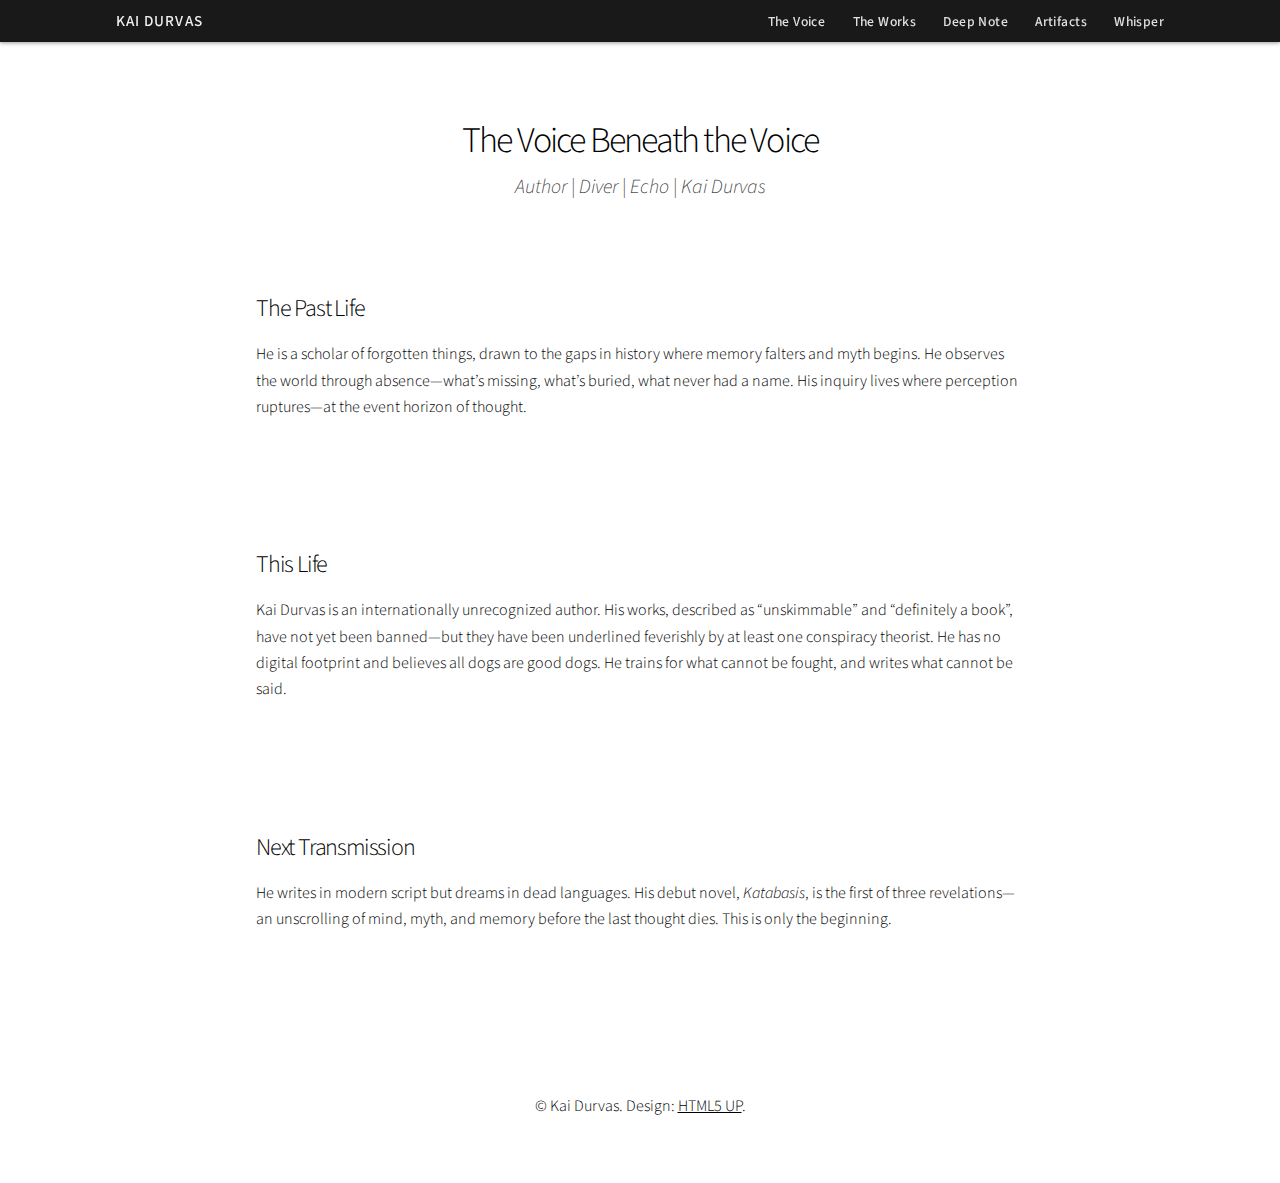
==== commit 7ddebd6b: "Update about.html" ====
--- a/about.html
+++ b/about.html
@@ -12,18 +12,16 @@
 <!-- Nav -->
 <div id="nav-wrapper">
   <header id="site-nav">
-    <div class="container">
-      <h1><a href="index.html">Kai Durvas</a></h1>
-      <nav>
-        <ul>
-          <li><a href="about.html">The Voice</a></li>
-          <li><a href="books.html">The Works</a></li>
-          <li><a href="deepnote.html">Deep Note</a></li>
-          <li><a href="artifacts.html">Artifacts</a></li>
-          <li><a href="contact.html">Whisper</a></li>
-        </ul>
-      </nav>
-    </div>
+    <h1><a href="index.html">Kai Durvas</a></h1>
+    <nav>
+      <ul>
+        <li><a href="about.html">The Voice</a></li>
+        <li><a href="books.html">The Works</a></li>
+        <li><a href="deepnote.html">Deep Note</a></li>
+        <li><a href="artifacts.html">Artifacts</a></li>
+        <li><a href="contact.html">Whisper</a></li>
+      </ul>
+    </nav>
   </header>
 </div>
 
--- a/assets/css/main.css
+++ b/assets/css/main.css
@@ -8602,31 +8602,43 @@
 				box-shadow: none !important;
 			}
 
-#site-nav {
+/* === Temple Header Navigation === */
+
+#nav-wrapper {
   position: fixed;
   top: 0;
   left: 0;
   width: 100%;
-  background: rgba(10, 10, 10, 0.85);
-  backdrop-filter: blur(6px);
+  background: rgba(5, 5, 5, 0.92);
+  backdrop-filter: blur(4px);
   z-index: 1000;
-  padding: 0.8em 1.6em;
-  font-family: 'Source Sans Pro', sans-serif;
+  box-shadow: 0 1px 4px rgba(0, 0, 0, 0.4);
+  padding: 0.5em 0;
 }
 
-#site-nav .container {
-  max-width: 1100px;
+#site-nav {
+  max-width: 1080px;
   margin: 0 auto;
+  padding: 0 1em;
   display: flex;
   justify-content: space-between;
   align-items: center;
+  font-family: 'Source Sans Pro', sans-serif;
 }
 
+#site-nav h1 {
+  margin: 0;
+  padding: 0;
+  font-size: 0.95rem;
+  font-weight: 500;
+  text-transform: uppercase;
+  letter-spacing: 0.07em;
+  line-height: 1;
+}
+
 #site-nav h1 a {
-  color: #fff;
+  color: #f0f0f0;
   text-decoration: none;
-  font-size: 1em;
-  letter-spacing: 0.04em;
 }
 
 #site-nav nav ul {
@@ -8638,10 +8650,11 @@
 }
 
 #site-nav nav ul li a {
-  color: #fff;
+  color: #e0e0e0;
   text-decoration: none;
+  font-size: 0.85rem;
   font-weight: 500;
-  font-size: 0.95em;
+  letter-spacing: 0.03em;
   transition: color 0.3s ease;
 }
 
@@ -8649,7 +8662,6 @@
   color: #cfa657;
 }
 
-/* Adjust body spacing to match nav height */
 body {
-  padding-top: 70px;
-}
+  padding-top: 52px;
+}